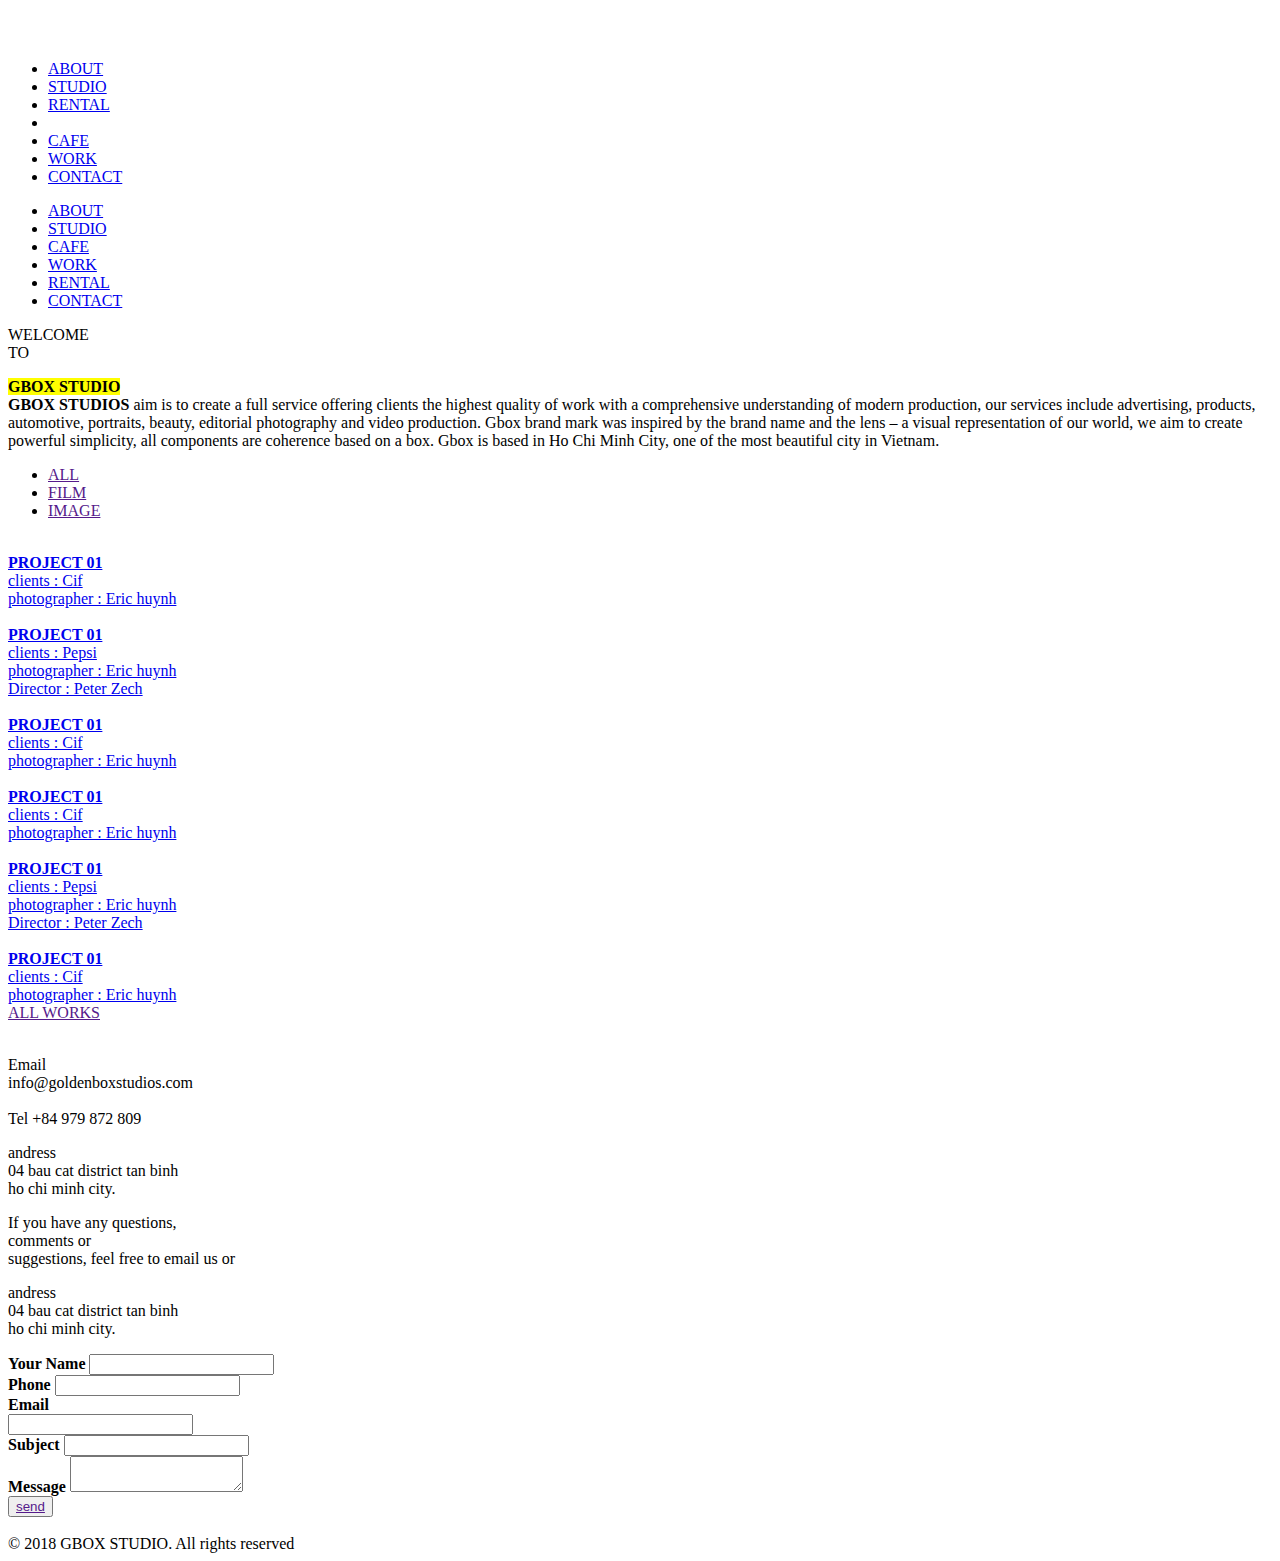
==== index.html @ 7dd14e78 "Add files via upload" ====
<!DOCTYPE html>
<html>

<head>
    <meta charset="UTF-8" />
    <meta name="viewport" content="width=device-width, initial-scale=1.0" />
    <meta http-equiv="X-UA-Compatible" content="IE=edge,chrome=1" />
    <title>GBOX</title>
    <link rel="icon" href="img/icon/logo.ico">
    <meta name="title" content="" />
    <meta name="description" content="" />
    <meta property="og:locale" content="vi" />
    <meta property="og:type" content="article" />
    <meta property="og:title" content="Trang chủ" />
    <meta property="og:description" content="" />
    <meta property="og:url" content="" />
    <meta property="og:site_name" content="" />
    <meta property="og:image" content="" />

    <link rel="stylesheet" href="dest/style.min.css">
    <link rel="stylesheet" href="dest/fonts.css">
    <link rel="stylesheet" href="dest/stylelibs.min.css">
</head>

<body class="home">
    <div class="loading-screen">
        <div class="loading">
            <span></span>
            <span></span>
            <span></span>
            <span></span>
        </div>
    </div>
    <header class="header">
        <div class="header_homepage">
            <div class="logo">
                <div class="container">
                    <div class="logo-img"><a href=""><img src="./img/icon/logo.svg" alt=""></a></div>
                    <div class="facebook-img"><a href=""><img src="./img/icon/facebook.svg" alt=""></a></div>
                </div>
            </div>
            <div class="container header_menu">
                <div class="text">
                    <ul>
                        <li class="left"><a href="about.html">ABOUT</a></li>
                        <li><a href="studio.html">STUDIO</a></li>
                        <li><a href="studio_rental.html">RENTAL</a></li>
                        <li class='logo-scroll'><a href=""><img src="./img/icon/logo.svg" alt=""></a></a></li>
                        <li><a href="cafeGbox.html">CAFE</a></li>
                        <li><a href="allwork.html">WORK</a></li>
                        <li class="right"><a href="contact.html">CONTACT</a></li>
                    </ul>
                </div>
            </div>
            <div class="navigation">
                <div class="hambeger">
                    <span></span>
                    <span></span>
                    <span></span>
                    <div class="list_menu">
                        <ul>
                            <li><a href="about.html">ABOUT</a></li>
                            <li><a href="studio.html">STUDIO</a></li>
                            <li><a href="cafeGbox.html">CAFE</a></li>
                            <li><a href="allwork.html">WORK</a></li>
                            <li><a href="studio_rental.html">RENTAL</a></li>
                            <li><a href="contact.html">CONTACT</a></li>
                        </ul>
                    </div>
                </div>
            </div>
        </div>
    </header>
    <main class="homepage">
        <div class="container">
            <div class="section1 wow fadeInUp">
                <div class="welcome">
                    <p class="wow fadeInUp">WELCOME <br> TO</p>
                    <strong class="wow f adeInUp" data-wow-delay="0.4s"><mark>GBOX STUDIO</mark></strong>
                    <div class="text wow fadeInUp" data-wow-delay="0.8s">
                        <span>
                            <b>GBOX STUDIOS</b> aim is to create a full service offering clients the highest quality of
                            work
                            with a comprehensive
                            understanding of modern production, our services include advertising, products, automotive,
                            portraits, beauty, editorial
                            photography and video production. Gbox brand mark was inspired by the brand name and the
                            lens – a visual representation
                            of our world, we aim to create powerful simplicity, all components are coherence based on a
                            box. Gbox is based in Ho Chi
                            Minh City, one of the most beautiful city in Vietnam.
                        </span>
                    </div>
                </div>
            </div>
            <div class="section2">
                <div class="all_groupcard">
                    <div class="list_all wow fadeIn" data-wow-offset="150">
                        <ul>
                            <li><a href="" class="active">ALL</a></li>
                            <li><a href="">FILM</a></li>
                            <li><a href="">IMAGE</a></li>
                        </ul>
                    </div>
                    <div class="group_card">
                        <div class="row">
                            <div class="col-12 col-sm-6 col-md-4 wow fadeInUp" data-wow-offset="150">
                                <a href="projects_details.html" class="box">
                                    <div class="box_img"><img src="img/homepage/box1.jpg" alt=""></div>
                                    <div class="box_text">
                                        <b>PROJECT 01</b><br>
                                        <span>clients : Cif<br>
                                            photographer : Eric huynh
                                        </span>
                                    </div>
                                </a>
                            </div>
                            <div class="col-12 col-sm-6 col-md-4 wow fadeInUp" data-wow-offset="150">
                                <a href="projects_details.html" class="box">
                                    <div class="box_img"><img src="img/homepage/box2.jpg" alt=""></div>
                                    <div class="box_text">
                                        <b>PROJECT 01</b><br>
                                        <span>
                                            clients : Pepsi<br>
                                            photographer : Eric huynh<br>
                                            Director : Peter Zech
                                        </span>
                                    </div>
                                </a>
                            </div>
                            <div class="col-12 col-sm-6 col-md-4 wow fadeInUp" data-wow-offset="150">
                                <a href="projects_details.html" class="box">
                                    <div class="box_img"><img src="img/homepage/box3.jpg" alt=""></div>
                                    <div class="box_text">
                                        <b>PROJECT 01</b><br>
                                        <span>clients : Cif<br>
                                            photographer : Eric huynh
                                        </span>
                                    </div>
                                </a>
                            </div>
                            <div class="col-12 col-sm-6 col-md-4 wow fadeInUp" data-wow-delay="0.4s">
                                <a href="projects_details.html" class="box">
                                    <div class="box_img"><img src="img/homepage/box4.jpg" alt=""></div>
                                    <div class="box_text">
                                        <b>PROJECT 01</b><br>
                                        <span>clients : Cif<br>
                                            photographer : Eric huynh
                                        </span>
                                    </div>
                                </a>
                            </div>
                            <div class="col-12 col-sm-6 col-md-4 wow fadeInUp" data-wow-delay="0.4s">
                                <a href="projects_details.html" class="box">
                                    <div class="box_img"><img src="img/homepage/box5.jpg" alt=""></div>
                                    <div class="box_text">
                                        <b>PROJECT 01</b><br>
                                        <span>
                                            clients : Pepsi<br>
                                            photographer : Eric huynh<br>
                                            Director : Peter Zech
                                        </span>
                                    </div>
                                </a>
                            </div>
                            <div class="col-12 col-sm-6 col-md-4 wow fadeInUp" data-wow-delay="0.4s">
                                <a href="projects_details.html" class="box">
                                    <div class="box_img"><img src="img/homepage/box6.jpg" alt=""></div>
                                    <div class="box_text">
                                        <b>PROJECT 01</b><br>
                                        <span>clients : Cif<br>
                                            photographer : Eric huynh
                                        </span>
                                    </div>
                                </a>
                            </div>

                        </div>
                    </div>
                </div>
            </div>
            <div class="section3 wow fadeInUp">
                <a href="">
                    <span>ALL WORKS</span>
                    <div class="icon_arrow">
                        <img src="img/icon/arow down.svg" alt="">
                    </div>
                </a>
            </div>
        </div>
        </div>
    </main>
    <footer>
        <div class="background_white">
            <div class="container">
                <div class="row">
                    <div class="col-12 col-sm-6 col-md-3">
                        <p>
                            Email<br>
                            info@goldenboxstudios.com<br><br>
                            Tel +84 979 872 809
                        </p>
                    </div>
                    <div class="col-12 col-sm-6 col-md-3 ">
                        <p></p>
                    </div>
                    <div class="col-12 col-sm-6 col-md-3 mobile_add">
                        <p>andress<br>
                            04 bau cat district tan binh<br>
                            ho chi minh city.</p>
                    </div>
                    <div class="col-12 col-sm-6 col-md-3 text_contact mobile_delete">
                        <p>If you have any questions,<br> comments or<br>
                            suggestions, feel free to email us or</p>
                    </div>

                </div>
            </div>
        </div>
        <div class="background_footer">
            <div class="container">
                <div class="row">

                    <div class="col-12 col-sm-4 col-md-3 mobile_delete">
                        <p>andress<br>
                            04 bau cat district tan binh<br>
                            ho chi minh city.</p>
                    </div>
                    <div class="col-12 col-sm-4 col-md-3 tablet mobile_delete">
                        <p></p>
                    </div>
                    <div class="col-12 col-sm-4 col-md-3 mobile_delete">
                        <div class="col-12">
                            <strong>Your Name</strong>
                            <input type="text">
                        </div>
                        <div class="col-12">
                            <strong>Phone</strong>
                            <input type="text">
                        </div>
                        <div class="col-12">
                            <strong>Email</strong><br>
                            <input type="text">
                        </div>

                    </div>
                    <div class="col-12 col-sm-4 col-md-3 mobile_delete">
                        <div class="col-12">
                            <strong>Subject</strong>
                            <input type="text">
                        </div>
                        <div class="col-12 ">
                            <strong class="message">Message</strong>
                            <textarea cols="19" rows="2"></textarea>
                        </div>
                        <div class="col-12 ">
                        </div>
                        <div class="col-12 ">
                        </div>
                        <div class="col-12 ">
                            <div class="btn"><button><span><a href="">send</a></span></button></div>
                        </div>
                    </div>
                </div>
                <div class="backtotop">
                    <div class="backtotop_img">
                        <img src="img/icon/up-arrow.svg" alt="">
                    </div>
                    <div class="backtotop_text">
                        <span>© 2018 GBOX STUDIO. All rights reserved</span>
                    </div>
                </div>
            </div>
        </div>

    </footer>
    <script type="text/javascript" src="dest/jsmain.min.js"></script>
    <script type="text/javascript" src="js/main.js"></script>
</body>

</html>
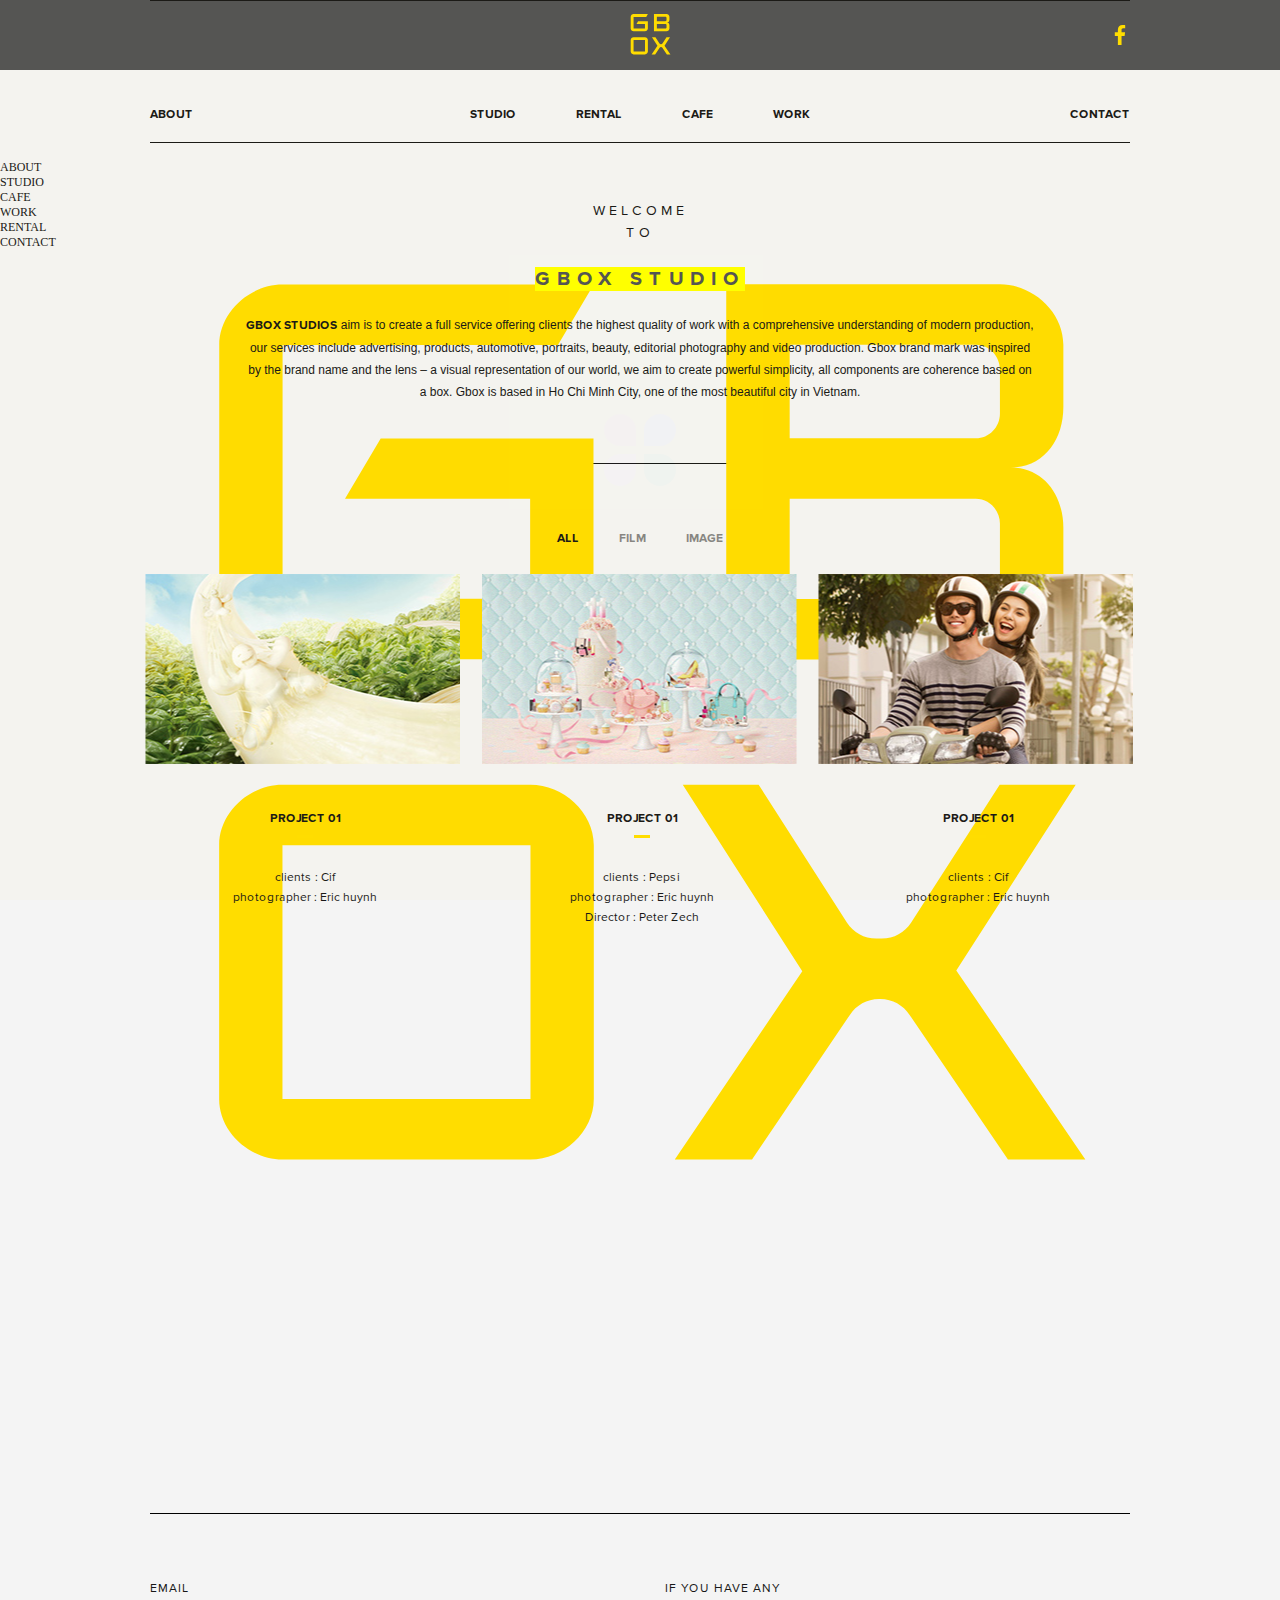
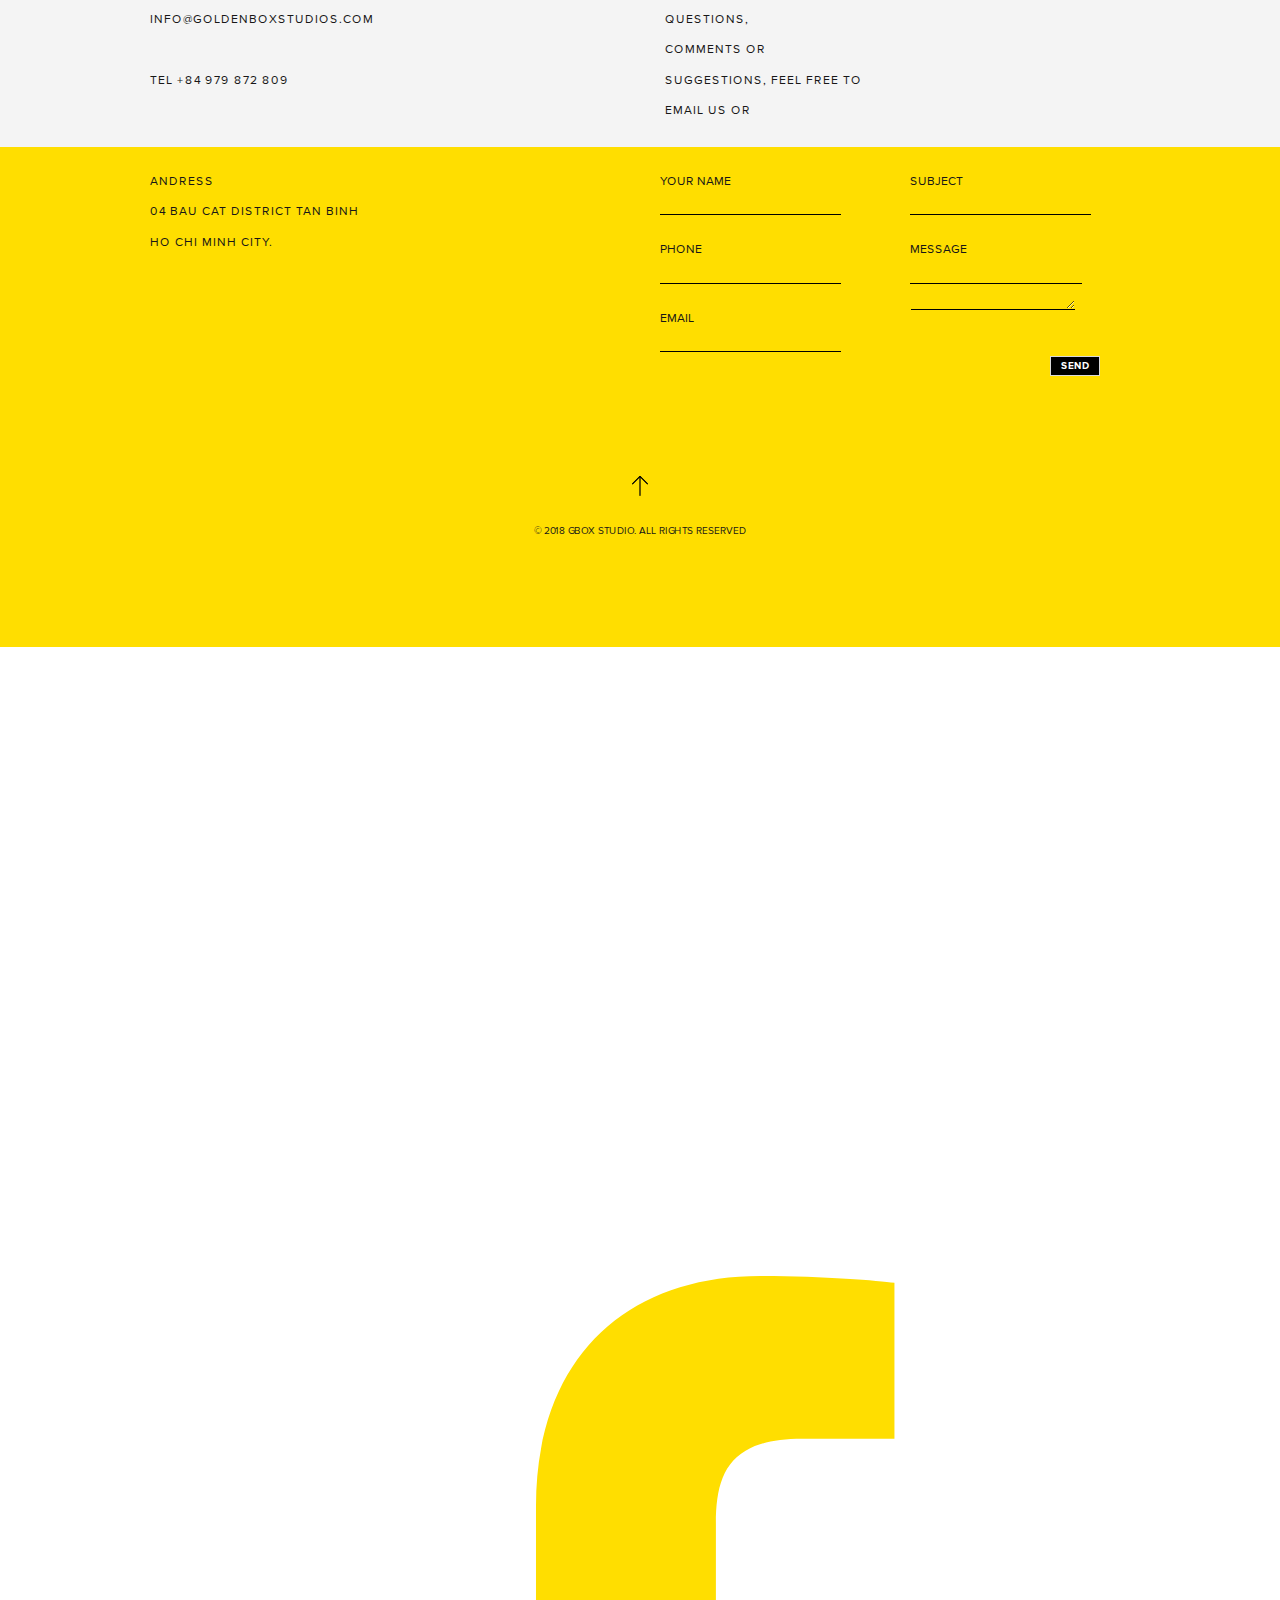
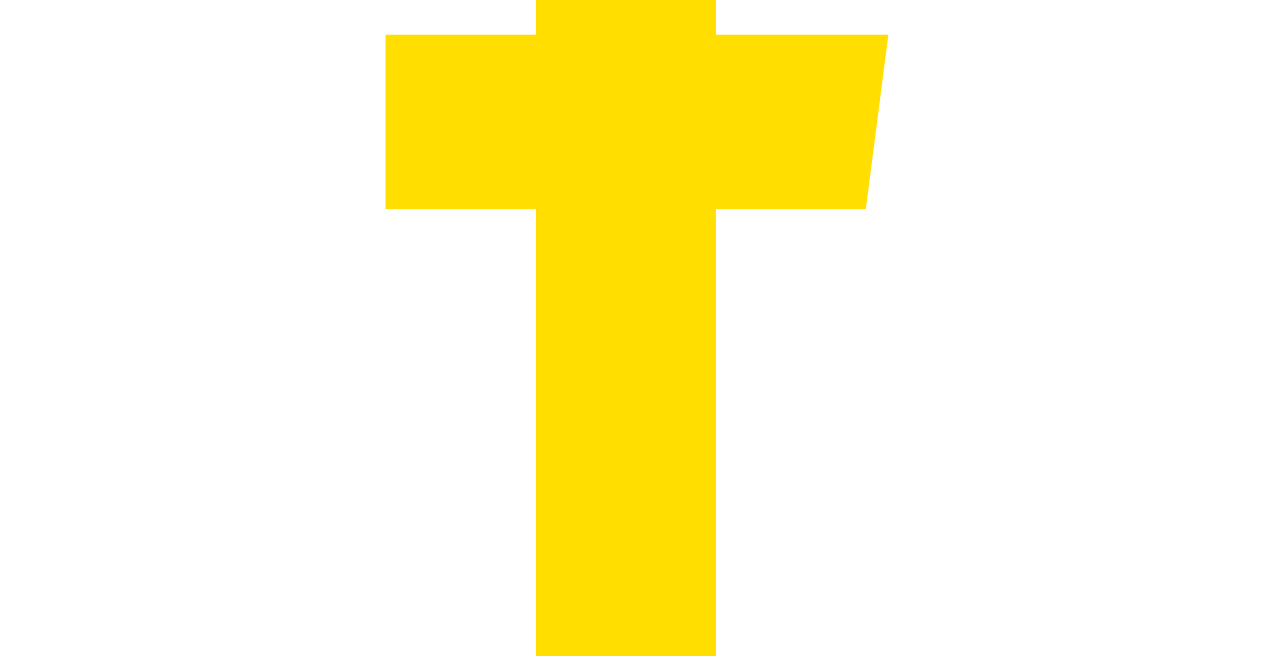
==== commit 8676609a: "Add files via upload" ====
--- a/index.html
+++ b/index.html
@@ -52,21 +52,27 @@
                     </ul>
                 </div>
             </div>
-            <div class="navigation">
-                <div class="hambeger">
-                    <span></span>
-                    <span></span>
-                    <span></span>
-                    <div class="list_menu">
-                        <ul>
-                            <li><a href="about.html">ABOUT</a></li>
-                            <li><a href="studio.html">STUDIO</a></li>
-                            <li><a href="cafeGbox.html">CAFE</a></li>
-                            <li><a href="allwork.html">WORK</a></li>
-                            <li><a href="studio_rental.html">RENTAL</a></li>
-                            <li><a href="contact.html">CONTACT</a></li>
-                        </ul>
-                    </div>
+        </div>
+        <div class="navigation">
+            <div class="hambeger">
+                <span></span>
+                <span></span>
+                <span></span>
+                <div class="list_menu">
+                    <ul>
+                        <li><a href="about.html">ABOUT</a></li>
+                        <li><a href="studio.html">STUDIO</a></li>
+                        <li><a href="cafeGbox.html">CAFE</a></li>
+                        <li><a href="allwork.html">WORK</a></li>
+                        <li><a href="studio_rental.html">RENTAL</a></li>
+                        <li><a href="contact.html">CONTACT</a></li>
+                    </ul>
+                </div>
+            </div>
+            <div class="logo">
+                <div class="container">
+                    <div class="logo-img"><a href=""><img src="./img/icon/logo.svg" alt=""></a></div>
+                    <div class="facebook-img"><a href=""><img src="./img/icon/facebook.svg" alt=""></a></div>
                 </div>
             </div>
         </div>
--- a/dest/style.min.css
+++ b/dest/style.min.css
@@ -0,0 +1,62 @@
+html,body,div,span,applet,object,iframe,h1,h2,h3,h4,h5,h6,p,blockquote,pre,a,abbr,acronym,address,big,cite,code,del,dfn,em,img,ins,kbd,q,s,samp,small,strike,strong,sub,sup,tt,var,b,u,i,center,dl,dt,dd,ol,ul,li,fieldset,form,label,legend,table,caption,tbody,tfoot,thead,tr,th,td,article,aside,canvas,details,embed,figure,figcaption,footer,header,hgroup,menu,nav,output,ruby,section,summary,time,mark,audio,video{margin:0;padding:0;border:0;font-size:100%;font:inherit;vertical-align:baseline}article,aside,details,figcaption,figure,footer,header,hgroup,menu,nav,section{display:block}body{line-height:1}ol,ul{list-style:none}blockquote,q{quotes:none}blockquote:before,blockquote:after,q:before,q:after{content:'';content:none}table{border-collapse:collapse;border-spacing:0}*{-webkit-font-smoothing:antialiased;-moz-osx-font-smoothing:grayscale;font-smoothing:antialiased;text-rendering:optimizeLegibility;box-sizing:border-box;appearance:none;-moz-appearance:none;-webkit-appearance:none}html,body{width:100%;max-width:1920px;-webkit-font-smoothing:antialiased;margin:auto;font-size:12px;font-family:fmain;line-height:normal;color:#171717;text-transform:none;background:#fff;position:relative}html::-webkit-scrollbar,body::-webkit-scrollbar{width:4px}html::-webkit-scrollbar-track,body::-webkit-scrollbar-track{background:#000}html::-webkit-scrollbar-thumb,body::-webkit-scrollbar-thumb{background:#2b2b2b}html main,body main{width:100%;margin:auto;overflow:hidden}a{color:#171717;text-decoration:none;display:block}img{display:block;margin:auto;max-width:100%}strong{font-family:bb}.-lv1{font-size:100px;font-family:b;line-height:100px;color:#fff;text-transform:none;font-weight:normal;margin:0}.-lv1 a{font-size:100px;font-family:g;line-height:100px;color:#fff;text-transform:none}.all_groupcard{margin-top:60px}.all_groupcard .list_all ul{display:flex;justify-content:center}.all_groupcard .list_all ul li{padding:0 20px;cursor:pointer}.all_groupcard .list_all ul li:hover a{opacity:1;transition:.2s;-webkit-transition:.2s;-o-transition:.2s}.all_groupcard .list_all ul li a{font-size:12px;font-family:fb;line-height:30.48px;color:#171717;text-transform:uppercase;opacity:0.5;transition:.2s;-webkit-transition:.2s;-o-transition:.2s}@media screen and (min-width: 320px) and (max-width: 767px){.all_groupcard .list_all ul li a{font-size:14px}}.all_groupcard .list_all ul li a.active{opacity:1}.all_groupcard .group_card{margin-top:20px}.all_groupcard .group_card .box{--pd:40px;width:320px;margin-bottom:60px;text-align:center;overflow:hidden}.all_groupcard .group_card .box:hover .box_img img{transform:translate(-50%, -50%) scale(1.05);transition:.5s;-webkit-transition:.5s;-o-transition:.5s}.all_groupcard .group_card .box .box_img{position:relative;width:315px;height:190px;overflow:hidden}.all_groupcard .group_card .box .box_img img{width:100%;height:100%;top:50%;left:50%;transform:translate(-50%, -50%);-webkit-transform:translate(-50%, -50%);-o-transform:translate(-50%, -50%);position:absolute;object-fit:cover;transition:.5s;-webkit-transition:.5s;-o-transition:.5s}.all_groupcard .group_card .box .box_text{margin-top:var(--pd)}.all_groupcard .group_card .box .box_text b{font-size:12px;font-family:fb;line-height:30.48px;color:#171717;text-transform:uppercase}@media screen and (min-width: 320px) and (max-width: 767px){.all_groupcard .group_card .box .box_text b{font-size:14px;font-family:fb;line-height:30.48px;color:#171717;text-transform:uppercase}}.all_groupcard .group_card .box .box_text b::after{content:'';background-color:#ffde00;width:16px;height:3px;display:block;margin:0 auto}.all_groupcard .group_card .box .box_text span{font-size:12px;font-family:fr;line-height:20px;color:#171717;text-transform:none}@media screen and (min-width: 320px) and (max-width: 767px){.all_groupcard .group_card .box .box_text span{font-size:14px;font-family:fr;line-height:20px;color:#171717;text-transform:none}}@media (max-width: 1199px){.all_groupcard .group_card .box{width:100%}.all_groupcard .group_card .box .box_img{width:100%}.all_groupcard .group_card .col-md-4{padding:0 10px}}.loading-screen{width:100%;height:100vh;background-color:#ffde00;position:fixed;display:flex;align-items:center;justify-content:center;z-index:2000}.loading{width:80px;display:flex;flex-wrap:wrap;animation:rotate 3s linear infinite}@keyframes rotate{to{transform:rotate(360deg)}}.loading span{width:32px;height:32px;background-color:red;margin:4px;animation:scale 1.5s linear infinite}@keyframes scale{50%{transform:scale(1.2)}}.loading span:nth-child(1){border-radius:50% 50% 0 50%;background-color:#e77f67;transform-origin:bottom right}.loading span:nth-child(2){border-radius:50% 50% 50% 0;background-color:#778beb;transform-origin:bottom left;animation-delay:.5s}.loading span:nth-child(3){border-radius:50% 0 50% 50%;background-color:#f8a5c2;transform-origin:top right;animation-delay:1.5s}.loading span:nth-child(4){border-radius:0 50% 50% 50%;background-color:#17c400;transform-origin:top left;animation-delay:1s}/*!
+ * Bootstrap Grid v4.0.0 (https://getbootstrap.com)
+ * Copyright 2011-2018 The Bootstrap Authors
+ * Copyright 2011-2018 Twitter, Inc.
+ * Licensed under MIT (https://github.com/twbs/bootstrap/blob/master/LICENSE)
+ */@-ms-viewport{width:device-width}html{box-sizing:border-box;-ms-overflow-style:scrollbar}*,*::before,*::after{box-sizing:inherit}.container{width:100%;padding-right:15px;padding-left:15px;margin-right:auto;margin-left:auto}@media screen and (min-width: 320px) and (max-width: 767px){.container{padding-right:10px;padding-left:10px}}@media (min-width: 576px){.container{max-width:540px}}@media (min-width: 768px){.container{max-width:720px}}@media (min-width: 992px){.container{max-width:960px}}@media (min-width: 1200px){.container{max-width:1010px}}.container-fluid{width:100%;padding-right:15px;padding-left:15px;margin-right:auto;margin-left:auto}.row{display:-webkit-box;display:-ms-flexbox;display:flex;-ms-flex-wrap:wrap;flex-wrap:wrap;margin-right:-15px;margin-left:-15px}.no-gutters{margin-right:0;margin-left:0}.no-gutters>.col,.no-gutters>[class*="col-"]{padding-right:0;padding-left:0}.col-1,.col-2,.col-3,.col-4,.col-5,.col-6,.col-7,.col-8,.col-9,.col-10,.col-11,.col-12,.col,.col-auto,.col-sm-1,.col-sm-2,.col-sm-3,.col-sm-4,.col-sm-5,.col-sm-6,.col-sm-7,.col-sm-8,.col-sm-9,.col-sm-10,.col-sm-11,.col-sm-12,.col-sm,.col-sm-auto,.col-md-1,.col-md-2,.col-md-3,.col-md-4,.col-md-5,.col-md-6,.col-md-7,.col-md-8,.col-md-9,.col-md-10,.col-md-11,.col-md-12,.col-md,.col-md-auto,.col-lg-1,.col-lg-2,.col-lg-3,.col-lg-4,.col-lg-5,.col-lg-6,.col-lg-7,.col-lg-8,.col-lg-9,.col-lg-10,.col-lg-11,.col-lg-12,.col-lg,.col-lg-auto,.col-xl-1,.col-xl-2,.col-xl-3,.col-xl-4,.col-xl-5,.col-xl-6,.col-xl-7,.col-xl-8,.col-xl-9,.col-xl-10,.col-xl-11,.col-xl-12,.col-xl,.col-xl-auto{position:relative;width:100%;min-height:1px;padding-right:10px;padding-left:10px}.col{-ms-flex-preferred-size:0;flex-basis:0;-webkit-box-flex:1;-ms-flex-positive:1;flex-grow:1;max-width:100%}.col-auto{-webkit-box-flex:0;-ms-flex:0 0 auto;flex:0 0 auto;width:auto;max-width:none}.col-1{-webkit-box-flex:0;-ms-flex:0 0 8.333333%;flex:0 0 8.333333%;max-width:8.333333%}.col-2{-webkit-box-flex:0;-ms-flex:0 0 16.666667%;flex:0 0 16.666667%;max-width:16.666667%}.col-3{-webkit-box-flex:0;-ms-flex:0 0 25%;flex:0 0 25%;max-width:25%}.col-4{-webkit-box-flex:0;-ms-flex:0 0 33.333333%;flex:0 0 33.333333%;max-width:33.333333%}.col-5{-webkit-box-flex:0;-ms-flex:0 0 41.666667%;flex:0 0 41.666667%;max-width:41.666667%}.col-6{-webkit-box-flex:0;-ms-flex:0 0 50%;flex:0 0 50%;max-width:50%}.col-7{-webkit-box-flex:0;-ms-flex:0 0 58.333333%;flex:0 0 58.333333%;max-width:58.333333%}.col-8{-webkit-box-flex:0;-ms-flex:0 0 66.666667%;flex:0 0 66.666667%;max-width:66.666667%}.col-9{-webkit-box-flex:0;-ms-flex:0 0 75%;flex:0 0 75%;max-width:75%}.col-10{-webkit-box-flex:0;-ms-flex:0 0 83.333333%;flex:0 0 83.333333%;max-width:83.333333%}.col-11{-webkit-box-flex:0;-ms-flex:0 0 91.666667%;flex:0 0 91.666667%;max-width:91.666667%}.col-12{-webkit-box-flex:0;-ms-flex:0 0 100%;flex:0 0 100%;max-width:100%}.order-first{-webkit-box-ordinal-group:0;-ms-flex-order:-1;order:-1}.order-last{-webkit-box-ordinal-group:14;-ms-flex-order:13;order:13}.order-0{-webkit-box-ordinal-group:1;-ms-flex-order:0;order:0}.order-1{-webkit-box-ordinal-group:2;-ms-flex-order:1;order:1}.order-2{-webkit-box-ordinal-group:3;-ms-flex-order:2;order:2}.order-3{-webkit-box-ordinal-group:4;-ms-flex-order:3;order:3}.order-4{-webkit-box-ordinal-group:5;-ms-flex-order:4;order:4}.order-5{-webkit-box-ordinal-group:6;-ms-flex-order:5;order:5}.order-6{-webkit-box-ordinal-group:7;-ms-flex-order:6;order:6}.order-7{-webkit-box-ordinal-group:8;-ms-flex-order:7;order:7}.order-8{-webkit-box-ordinal-group:9;-ms-flex-order:8;order:8}.order-9{-webkit-box-ordinal-group:10;-ms-flex-order:9;order:9}.order-10{-webkit-box-ordinal-group:11;-ms-flex-order:10;order:10}.order-11{-webkit-box-ordinal-group:12;-ms-flex-order:11;order:11}.order-12{-webkit-box-ordinal-group:13;-ms-flex-order:12;order:12}.offset-1{margin-left:8.333333%}.offset-2{margin-left:16.666667%}.offset-3{margin-left:25%}.offset-4{margin-left:33.333333%}.offset-5{margin-left:41.666667%}.offset-6{margin-left:50%}.offset-7{margin-left:58.333333%}.offset-8{margin-left:66.666667%}.offset-9{margin-left:75%}.offset-10{margin-left:83.333333%}.offset-11{margin-left:91.666667%}@media (min-width: 576px){.col-sm{-ms-flex-preferred-size:0;flex-basis:0;-webkit-box-flex:1;-ms-flex-positive:1;flex-grow:1;max-width:100%}.col-sm-auto{-webkit-box-flex:0;-ms-flex:0 0 auto;flex:0 0 auto;width:auto;max-width:none}.col-sm-1{-webkit-box-flex:0;-ms-flex:0 0 8.333333%;flex:0 0 8.333333%;max-width:8.333333%}.col-sm-2{-webkit-box-flex:0;-ms-flex:0 0 16.666667%;flex:0 0 16.666667%;max-width:16.666667%}.col-sm-3{-webkit-box-flex:0;-ms-flex:0 0 25%;flex:0 0 25%;max-width:25%}.col-sm-4{-webkit-box-flex:0;-ms-flex:0 0 33.333333%;flex:0 0 33.333333%;max-width:33.333333%}.col-sm-5{-webkit-box-flex:0;-ms-flex:0 0 41.666667%;flex:0 0 41.666667%;max-width:41.666667%}.col-sm-6{-webkit-box-flex:0;-ms-flex:0 0 50%;flex:0 0 50%;max-width:50%}.col-sm-7{-webkit-box-flex:0;-ms-flex:0 0 58.333333%;flex:0 0 58.333333%;max-width:58.333333%}.col-sm-8{-webkit-box-flex:0;-ms-flex:0 0 66.666667%;flex:0 0 66.666667%;max-width:66.666667%}.col-sm-9{-webkit-box-flex:0;-ms-flex:0 0 75%;flex:0 0 75%;max-width:75%}.col-sm-10{-webkit-box-flex:0;-ms-flex:0 0 83.333333%;flex:0 0 83.333333%;max-width:83.333333%}.col-sm-11{-webkit-box-flex:0;-ms-flex:0 0 91.666667%;flex:0 0 91.666667%;max-width:91.666667%}.col-sm-12{-webkit-box-flex:0;-ms-flex:0 0 100%;flex:0 0 100%;max-width:100%}.order-sm-first{-webkit-box-ordinal-group:0;-ms-flex-order:-1;order:-1}.order-sm-last{-webkit-box-ordinal-group:14;-ms-flex-order:13;order:13}.order-sm-0{-webkit-box-ordinal-group:1;-ms-flex-order:0;order:0}.order-sm-1{-webkit-box-ordinal-group:2;-ms-flex-order:1;order:1}.order-sm-2{-webkit-box-ordinal-group:3;-ms-flex-order:2;order:2}.order-sm-3{-webkit-box-ordinal-group:4;-ms-flex-order:3;order:3}.order-sm-4{-webkit-box-ordinal-group:5;-ms-flex-order:4;order:4}.order-sm-5{-webkit-box-ordinal-group:6;-ms-flex-order:5;order:5}.order-sm-6{-webkit-box-ordinal-group:7;-ms-flex-order:6;order:6}.order-sm-7{-webkit-box-ordinal-group:8;-ms-flex-order:7;order:7}.order-sm-8{-webkit-box-ordinal-group:9;-ms-flex-order:8;order:8}.order-sm-9{-webkit-box-ordinal-group:10;-ms-flex-order:9;order:9}.order-sm-10{-webkit-box-ordinal-group:11;-ms-flex-order:10;order:10}.order-sm-11{-webkit-box-ordinal-group:12;-ms-flex-order:11;order:11}.order-sm-12{-webkit-box-ordinal-group:13;-ms-flex-order:12;order:12}.offset-sm-0{margin-left:0}.offset-sm-1{margin-left:8.333333%}.offset-sm-2{margin-left:16.666667%}.offset-sm-3{margin-left:25%}.offset-sm-4{margin-left:33.333333%}.offset-sm-5{margin-left:41.666667%}.offset-sm-6{margin-left:50%}.offset-sm-7{margin-left:58.333333%}.offset-sm-8{margin-left:66.666667%}.offset-sm-9{margin-left:75%}.offset-sm-10{margin-left:83.333333%}.offset-sm-11{margin-left:91.666667%}}@media (min-width: 768px){.col-md{-ms-flex-preferred-size:0;flex-basis:0;-webkit-box-flex:1;-ms-flex-positive:1;flex-grow:1;max-width:100%}.col-md-auto{-webkit-box-flex:0;-ms-flex:0 0 auto;flex:0 0 auto;width:auto;max-width:none}.col-md-1{-webkit-box-flex:0;-ms-flex:0 0 8.333333%;flex:0 0 8.333333%;max-width:8.333333%}.col-md-2{-webkit-box-flex:0;-ms-flex:0 0 16.666667%;flex:0 0 16.666667%;max-width:16.666667%}.col-md-3{-webkit-box-flex:0;-ms-flex:0 0 25%;flex:0 0 25%;max-width:25%}.col-md-4{-webkit-box-flex:0;-ms-flex:0 0 33.333333%;flex:0 0 33.333333%;max-width:33.333333%}.col-md-5{-webkit-box-flex:0;-ms-flex:0 0 41.666667%;flex:0 0 41.666667%;max-width:41.666667%}.col-md-6{-webkit-box-flex:0;-ms-flex:0 0 50%;flex:0 0 50%;max-width:50%}.col-md-7{-webkit-box-flex:0;-ms-flex:0 0 58.333333%;flex:0 0 58.333333%;max-width:58.333333%}.col-md-8{-webkit-box-flex:0;-ms-flex:0 0 66.666667%;flex:0 0 66.666667%;max-width:66.666667%}.col-md-9{-webkit-box-flex:0;-ms-flex:0 0 75%;flex:0 0 75%;max-width:75%}.col-md-10{-webkit-box-flex:0;-ms-flex:0 0 83.333333%;flex:0 0 83.333333%;max-width:83.333333%}.col-md-11{-webkit-box-flex:0;-ms-flex:0 0 91.666667%;flex:0 0 91.666667%;max-width:91.666667%}.col-md-12{-webkit-box-flex:0;-ms-flex:0 0 100%;flex:0 0 100%;max-width:100%}.order-md-first{-webkit-box-ordinal-group:0;-ms-flex-order:-1;order:-1}.order-md-last{-webkit-box-ordinal-group:14;-ms-flex-order:13;order:13}.order-md-0{-webkit-box-ordinal-group:1;-ms-flex-order:0;order:0}.order-md-1{-webkit-box-ordinal-group:2;-ms-flex-order:1;order:1}.order-md-2{-webkit-box-ordinal-group:3;-ms-flex-order:2;order:2}.order-md-3{-webkit-box-ordinal-group:4;-ms-flex-order:3;order:3}.order-md-4{-webkit-box-ordinal-group:5;-ms-flex-order:4;order:4}.order-md-5{-webkit-box-ordinal-group:6;-ms-flex-order:5;order:5}.order-md-6{-webkit-box-ordinal-group:7;-ms-flex-order:6;order:6}.order-md-7{-webkit-box-ordinal-group:8;-ms-flex-order:7;order:7}.order-md-8{-webkit-box-ordinal-group:9;-ms-flex-order:8;order:8}.order-md-9{-webkit-box-ordinal-group:10;-ms-flex-order:9;order:9}.order-md-10{-webkit-box-ordinal-group:11;-ms-flex-order:10;order:10}.order-md-11{-webkit-box-ordinal-group:12;-ms-flex-order:11;order:11}.order-md-12{-webkit-box-ordinal-group:13;-ms-flex-order:12;order:12}.offset-md-0{margin-left:0}.offset-md-1{margin-left:8.333333%}.offset-md-2{margin-left:16.666667%}.offset-md-3{margin-left:25%}.offset-md-4{margin-left:33.333333%}.offset-md-5{margin-left:41.666667%}.offset-md-6{margin-left:50%}.offset-md-7{margin-left:58.333333%}.offset-md-8{margin-left:66.666667%}.offset-md-9{margin-left:75%}.offset-md-10{margin-left:83.333333%}.offset-md-11{margin-left:91.666667%}}@media (min-width: 992px){.col-lg{-ms-flex-preferred-size:0;flex-basis:0;-webkit-box-flex:1;-ms-flex-positive:1;flex-grow:1;max-width:100%}.col-lg-auto{-webkit-box-flex:0;-ms-flex:0 0 auto;flex:0 0 auto;width:auto;max-width:none}.col-lg-1{-webkit-box-flex:0;-ms-flex:0 0 8.333333%;flex:0 0 8.333333%;max-width:8.333333%}.col-lg-2{-webkit-box-flex:0;-ms-flex:0 0 16.666667%;flex:0 0 16.666667%;max-width:16.666667%}.col-lg-3{-webkit-box-flex:0;-ms-flex:0 0 25%;flex:0 0 25%;max-width:25%}.col-lg-4{-webkit-box-flex:0;-ms-flex:0 0 33.333333%;flex:0 0 33.333333%;max-width:33.333333%}.col-lg-5{-webkit-box-flex:0;-ms-flex:0 0 41.666667%;flex:0 0 41.666667%;max-width:41.666667%}.col-lg-6{-webkit-box-flex:0;-ms-flex:0 0 50%;flex:0 0 50%;max-width:50%}.col-lg-7{-webkit-box-flex:0;-ms-flex:0 0 58.333333%;flex:0 0 58.333333%;max-width:58.333333%}.col-lg-8{-webkit-box-flex:0;-ms-flex:0 0 66.666667%;flex:0 0 66.666667%;max-width:66.666667%}.col-lg-9{-webkit-box-flex:0;-ms-flex:0 0 75%;flex:0 0 75%;max-width:75%}.col-lg-10{-webkit-box-flex:0;-ms-flex:0 0 83.333333%;flex:0 0 83.333333%;max-width:83.333333%}.col-lg-11{-webkit-box-flex:0;-ms-flex:0 0 91.666667%;flex:0 0 91.666667%;max-width:91.666667%}.col-lg-12{-webkit-box-flex:0;-ms-flex:0 0 100%;flex:0 0 100%;max-width:100%}.order-lg-first{-webkit-box-ordinal-group:0;-ms-flex-order:-1;order:-1}.order-lg-last{-webkit-box-ordinal-group:14;-ms-flex-order:13;order:13}.order-lg-0{-webkit-box-ordinal-group:1;-ms-flex-order:0;order:0}.order-lg-1{-webkit-box-ordinal-group:2;-ms-flex-order:1;order:1}.order-lg-2{-webkit-box-ordinal-group:3;-ms-flex-order:2;order:2}.order-lg-3{-webkit-box-ordinal-group:4;-ms-flex-order:3;order:3}.order-lg-4{-webkit-box-ordinal-group:5;-ms-flex-order:4;order:4}.order-lg-5{-webkit-box-ordinal-group:6;-ms-flex-order:5;order:5}.order-lg-6{-webkit-box-ordinal-group:7;-ms-flex-order:6;order:6}.order-lg-7{-webkit-box-ordinal-group:8;-ms-flex-order:7;order:7}.order-lg-8{-webkit-box-ordinal-group:9;-ms-flex-order:8;order:8}.order-lg-9{-webkit-box-ordinal-group:10;-ms-flex-order:9;order:9}.order-lg-10{-webkit-box-ordinal-group:11;-ms-flex-order:10;order:10}.order-lg-11{-webkit-box-ordinal-group:12;-ms-flex-order:11;order:11}.order-lg-12{-webkit-box-ordinal-group:13;-ms-flex-order:12;order:12}.offset-lg-0{margin-left:0}.offset-lg-1{margin-left:8.333333%}.offset-lg-2{margin-left:16.666667%}.offset-lg-3{margin-left:25%}.offset-lg-4{margin-left:33.333333%}.offset-lg-5{margin-left:41.666667%}.offset-lg-6{margin-left:50%}.offset-lg-7{margin-left:58.333333%}.offset-lg-8{margin-left:66.666667%}.offset-lg-9{margin-left:75%}.offset-lg-10{margin-left:83.333333%}.offset-lg-11{margin-left:91.666667%}}@media (min-width: 1200px){.col-xl{-ms-flex-preferred-size:0;flex-basis:0;-webkit-box-flex:1;-ms-flex-positive:1;flex-grow:1;max-width:100%}.col-xl-auto{-webkit-box-flex:0;-ms-flex:0 0 auto;flex:0 0 auto;width:auto;max-width:none}.col-xl-1{-webkit-box-flex:0;-ms-flex:0 0 8.333333%;flex:0 0 8.333333%;max-width:8.333333%}.col-xl-2{-webkit-box-flex:0;-ms-flex:0 0 16.666667%;flex:0 0 16.666667%;max-width:16.666667%}.col-xl-3{-webkit-box-flex:0;-ms-flex:0 0 25%;flex:0 0 25%;max-width:25%}.col-xl-4{-webkit-box-flex:0;-ms-flex:0 0 33.333333%;flex:0 0 33.333333%;max-width:33.333333%}.col-xl-5{-webkit-box-flex:0;-ms-flex:0 0 41.666667%;flex:0 0 41.666667%;max-width:41.666667%}.col-xl-6{-webkit-box-flex:0;-ms-flex:0 0 50%;flex:0 0 50%;max-width:50%}.col-xl-7{-webkit-box-flex:0;-ms-flex:0 0 58.333333%;flex:0 0 58.333333%;max-width:58.333333%}.col-xl-8{-webkit-box-flex:0;-ms-flex:0 0 66.666667%;flex:0 0 66.666667%;max-width:66.666667%}.col-xl-9{-webkit-box-flex:0;-ms-flex:0 0 75%;flex:0 0 75%;max-width:75%}.col-xl-10{-webkit-box-flex:0;-ms-flex:0 0 83.333333%;flex:0 0 83.333333%;max-width:83.333333%}.col-xl-11{-webkit-box-flex:0;-ms-flex:0 0 91.666667%;flex:0 0 91.666667%;max-width:91.666667%}.col-xl-12{-webkit-box-flex:0;-ms-flex:0 0 100%;flex:0 0 100%;max-width:100%}.order-xl-first{-webkit-box-ordinal-group:0;-ms-flex-order:-1;order:-1}.order-xl-last{-webkit-box-ordinal-group:14;-ms-flex-order:13;order:13}.order-xl-0{-webkit-box-ordinal-group:1;-ms-flex-order:0;order:0}.order-xl-1{-webkit-box-ordinal-group:2;-ms-flex-order:1;order:1}.order-xl-2{-webkit-box-ordinal-group:3;-ms-flex-order:2;order:2}.order-xl-3{-webkit-box-ordinal-group:4;-ms-flex-order:3;order:3}.order-xl-4{-webkit-box-ordinal-group:5;-ms-flex-order:4;order:4}.order-xl-5{-webkit-box-ordinal-group:6;-ms-flex-order:5;order:5}.order-xl-6{-webkit-box-ordinal-group:7;-ms-flex-order:6;order:6}.order-xl-7{-webkit-box-ordinal-group:8;-ms-flex-order:7;order:7}.order-xl-8{-webkit-box-ordinal-group:9;-ms-flex-order:8;order:8}.order-xl-9{-webkit-box-ordinal-group:10;-ms-flex-order:9;order:9}.order-xl-10{-webkit-box-ordinal-group:11;-ms-flex-order:10;order:10}.order-xl-11{-webkit-box-ordinal-group:12;-ms-flex-order:11;order:11}.order-xl-12{-webkit-box-ordinal-group:13;-ms-flex-order:12;order:12}.offset-xl-0{margin-left:0}.offset-xl-1{margin-left:8.333333%}.offset-xl-2{margin-left:16.666667%}.offset-xl-3{margin-left:25%}.offset-xl-4{margin-left:33.333333%}.offset-xl-5{margin-left:41.666667%}.offset-xl-6{margin-left:50%}.offset-xl-7{margin-left:58.333333%}.offset-xl-8{margin-left:66.666667%}.offset-xl-9{margin-left:75%}.offset-xl-10{margin-left:83.333333%}.offset-xl-11{margin-left:91.666667%}}.d-none{display:none !important}.d-inline{display:inline !important}.d-inline-block{display:inline-block !important}.d-block{display:block !important}.d-table{display:table !important}.d-table-row{display:table-row !important}.d-table-cell{display:table-cell !important}.d-flex{display:-webkit-box !important;display:-ms-flexbox !important;display:flex !important}.d-inline-flex{display:-webkit-inline-box !important;display:-ms-inline-flexbox !important;display:inline-flex !important}@media (min-width: 576px){.d-sm-none{display:none !important}.d-sm-inline{display:inline !important}.d-sm-inline-block{display:inline-block !important}.d-sm-block{display:block !important}.d-sm-table{display:table !important}.d-sm-table-row{display:table-row !important}.d-sm-table-cell{display:table-cell !important}.d-sm-flex{display:-webkit-box !important;display:-ms-flexbox !important;display:flex !important}.d-sm-inline-flex{display:-webkit-inline-box !important;display:-ms-inline-flexbox !important;display:inline-flex !important}}@media (min-width: 768px){.d-md-none{display:none !important}.d-md-inline{display:inline !important}.d-md-inline-block{display:inline-block !important}.d-md-block{display:block !important}.d-md-table{display:table !important}.d-md-table-row{display:table-row !important}.d-md-table-cell{display:table-cell !important}.d-md-flex{display:-webkit-box !important;display:-ms-flexbox !important;display:flex !important}.d-md-inline-flex{display:-webkit-inline-box !important;display:-ms-inline-flexbox !important;display:inline-flex !important}}@media (min-width: 992px){.d-lg-none{display:none !important}.d-lg-inline{display:inline !important}.d-lg-inline-block{display:inline-block !important}.d-lg-block{display:block !important}.d-lg-table{display:table !important}.d-lg-table-row{display:table-row !important}.d-lg-table-cell{display:table-cell !important}.d-lg-flex{display:-webkit-box !important;display:-ms-flexbox !important;display:flex !important}.d-lg-inline-flex{display:-webkit-inline-box !important;display:-ms-inline-flexbox !important;display:inline-flex !important}}@media (min-width: 1200px){.d-xl-none{display:none !important}.d-xl-inline{display:inline !important}.d-xl-inline-block{display:inline-block !important}.d-xl-block{display:block !important}.d-xl-table{display:table !important}.d-xl-table-row{display:table-row !important}.d-xl-table-cell{display:table-cell !important}.d-xl-flex{display:-webkit-box !important;display:-ms-flexbox !important;display:flex !important}.d-xl-inline-flex{display:-webkit-inline-box !important;display:-ms-inline-flexbox !important;display:inline-flex !important}}@media print{.d-print-none{display:none !important}.d-print-inline{display:inline !important}.d-print-inline-block{display:inline-block !important}.d-print-block{display:block !important}.d-print-table{display:table !important}.d-print-table-row{display:table-row !important}.d-print-table-cell{display:table-cell !important}.d-print-flex{display:-webkit-box !important;display:-ms-flexbox !important;display:flex !important}.d-print-inline-flex{display:-webkit-inline-box !important;display:-ms-inline-flexbox !important;display:inline-flex !important}}.flex-row{-webkit-box-orient:horizontal !important;-webkit-box-direction:normal !important;-ms-flex-direction:row !important;flex-direction:row !important}.flex-column{-webkit-box-orient:vertical !important;-webkit-box-direction:normal !important;-ms-flex-direction:column !important;flex-direction:column !important}.flex-row-reverse{-webkit-box-orient:horizontal !important;-webkit-box-direction:reverse !important;-ms-flex-direction:row-reverse !important;flex-direction:row-reverse !important}.flex-column-reverse{-webkit-box-orient:vertical !important;-webkit-box-direction:reverse !important;-ms-flex-direction:column-reverse !important;flex-direction:column-reverse !important}.flex-wrap{-ms-flex-wrap:wrap !important;flex-wrap:wrap !important}.flex-nowrap{-ms-flex-wrap:nowrap !important;flex-wrap:nowrap !important}.flex-wrap-reverse{-ms-flex-wrap:wrap-reverse !important;flex-wrap:wrap-reverse !important}.justify-content-start{-webkit-box-pack:start !important;-ms-flex-pack:start !important;justify-content:flex-start !important}.justify-content-end{-webkit-box-pack:end !important;-ms-flex-pack:end !important;justify-content:flex-end !important}.justify-content-center{-webkit-box-pack:center !important;-ms-flex-pack:center !important;justify-content:center !important}.justify-content-between{-webkit-box-pack:justify !important;-ms-flex-pack:justify !important;justify-content:space-between !important}.justify-content-around{-ms-flex-pack:distribute !important;justify-content:space-around !important}.align-items-start{-webkit-box-align:start !important;-ms-flex-align:start !important;align-items:flex-start !important}.align-items-end{-webkit-box-align:end !important;-ms-flex-align:end !important;align-items:flex-end !important}.align-items-center{-webkit-box-align:center !important;-ms-flex-align:center !important;align-items:center !important}.align-items-baseline{-webkit-box-align:baseline !important;-ms-flex-align:baseline !important;align-items:baseline !important}.align-items-stretch{-webkit-box-align:stretch !important;-ms-flex-align:stretch !important;align-items:stretch !important}.align-content-start{-ms-flex-line-pack:start !important;align-content:flex-start !important}.align-content-end{-ms-flex-line-pack:end !important;align-content:flex-end !important}.align-content-center{-ms-flex-line-pack:center !important;align-content:center !important}.align-content-between{-ms-flex-line-pack:justify !important;align-content:space-between !important}.align-content-around{-ms-flex-line-pack:distribute !important;align-content:space-around !important}.align-content-stretch{-ms-flex-line-pack:stretch !important;align-content:stretch !important}.align-self-auto{-ms-flex-item-align:auto !important;align-self:auto !important}.align-self-start{-ms-flex-item-align:start !important;align-self:flex-start !important}.align-self-end{-ms-flex-item-align:end !important;align-self:flex-end !important}.align-self-center{-ms-flex-item-align:center !important;align-self:center !important}.align-self-baseline{-ms-flex-item-align:baseline !important;align-self:baseline !important}.align-self-stretch{-ms-flex-item-align:stretch !important;align-self:stretch !important}@media (min-width: 576px){.flex-sm-row{-webkit-box-orient:horizontal !important;-webkit-box-direction:normal !important;-ms-flex-direction:row !important;flex-direction:row !important}.flex-sm-column{-webkit-box-orient:vertical !important;-webkit-box-direction:normal !important;-ms-flex-direction:column !important;flex-direction:column !important}.flex-sm-row-reverse{-webkit-box-orient:horizontal !important;-webkit-box-direction:reverse !important;-ms-flex-direction:row-reverse !important;flex-direction:row-reverse !important}.flex-sm-column-reverse{-webkit-box-orient:vertical !important;-webkit-box-direction:reverse !important;-ms-flex-direction:column-reverse !important;flex-direction:column-reverse !important}.flex-sm-wrap{-ms-flex-wrap:wrap !important;flex-wrap:wrap !important}.flex-sm-nowrap{-ms-flex-wrap:nowrap !important;flex-wrap:nowrap !important}.flex-sm-wrap-reverse{-ms-flex-wrap:wrap-reverse !important;flex-wrap:wrap-reverse !important}.justify-content-sm-start{-webkit-box-pack:start !important;-ms-flex-pack:start !important;justify-content:flex-start !important}.justify-content-sm-end{-webkit-box-pack:end !important;-ms-flex-pack:end !important;justify-content:flex-end !important}.justify-content-sm-center{-webkit-box-pack:center !important;-ms-flex-pack:center !important;justify-content:center !important}.justify-content-sm-between{-webkit-box-pack:justify !important;-ms-flex-pack:justify !important;justify-content:space-between !important}.justify-content-sm-around{-ms-flex-pack:distribute !important;justify-content:space-around !important}.align-items-sm-start{-webkit-box-align:start !important;-ms-flex-align:start !important;align-items:flex-start !important}.align-items-sm-end{-webkit-box-align:end !important;-ms-flex-align:end !important;align-items:flex-end !important}.align-items-sm-center{-webkit-box-align:center !important;-ms-flex-align:center !important;align-items:center !important}.align-items-sm-baseline{-webkit-box-align:baseline !important;-ms-flex-align:baseline !important;align-items:baseline !important}.align-items-sm-stretch{-webkit-box-align:stretch !important;-ms-flex-align:stretch !important;align-items:stretch !important}.align-content-sm-start{-ms-flex-line-pack:start !important;align-content:flex-start !important}.align-content-sm-end{-ms-flex-line-pack:end !important;align-content:flex-end !important}.align-content-sm-center{-ms-flex-line-pack:center !important;align-content:center !important}.align-content-sm-between{-ms-flex-line-pack:justify !important;align-content:space-between !important}.align-content-sm-around{-ms-flex-line-pack:distribute !important;align-content:space-around !important}.align-content-sm-stretch{-ms-flex-line-pack:stretch !important;align-content:stretch !important}.align-self-sm-auto{-ms-flex-item-align:auto !important;align-self:auto !important}.align-self-sm-start{-ms-flex-item-align:start !important;align-self:flex-start !important}.align-self-sm-end{-ms-flex-item-align:end !important;align-self:flex-end !important}.align-self-sm-center{-ms-flex-item-align:center !important;align-self:center !important}.align-self-sm-baseline{-ms-flex-item-align:baseline !important;align-self:baseline !important}.align-self-sm-stretch{-ms-flex-item-align:stretch !important;align-self:stretch !important}}@media (min-width: 768px){.flex-md-row{-webkit-box-orient:horizontal !important;-webkit-box-direction:normal !important;-ms-flex-direction:row !important;flex-direction:row !important}.flex-md-column{-webkit-box-orient:vertical !important;-webkit-box-direction:normal !important;-ms-flex-direction:column !important;flex-direction:column !important}.flex-md-row-reverse{-webkit-box-orient:horizontal !important;-webkit-box-direction:reverse !important;-ms-flex-direction:row-reverse !important;flex-direction:row-reverse !important}.flex-md-column-reverse{-webkit-box-orient:vertical !important;-webkit-box-direction:reverse !important;-ms-flex-direction:column-reverse !important;flex-direction:column-reverse !important}.flex-md-wrap{-ms-flex-wrap:wrap !important;flex-wrap:wrap !important}.flex-md-nowrap{-ms-flex-wrap:nowrap !important;flex-wrap:nowrap !important}.flex-md-wrap-reverse{-ms-flex-wrap:wrap-reverse !important;flex-wrap:wrap-reverse !important}.justify-content-md-start{-webkit-box-pack:start !important;-ms-flex-pack:start !important;justify-content:flex-start !important}.justify-content-md-end{-webkit-box-pack:end !important;-ms-flex-pack:end !important;justify-content:flex-end !important}.justify-content-md-center{-webkit-box-pack:center !important;-ms-flex-pack:center !important;justify-content:center !important}.justify-content-md-between{-webkit-box-pack:justify !important;-ms-flex-pack:justify !important;justify-content:space-between !important}.justify-content-md-around{-ms-flex-pack:distribute !important;justify-content:space-around !important}.align-items-md-start{-webkit-box-align:start !important;-ms-flex-align:start !important;align-items:flex-start !important}.align-items-md-end{-webkit-box-align:end !important;-ms-flex-align:end !important;align-items:flex-end !important}.align-items-md-center{-webkit-box-align:center !important;-ms-flex-align:center !important;align-items:center !important}.align-items-md-baseline{-webkit-box-align:baseline !important;-ms-flex-align:baseline !important;align-items:baseline !important}.align-items-md-stretch{-webkit-box-align:stretch !important;-ms-flex-align:stretch !important;align-items:stretch !important}.align-content-md-start{-ms-flex-line-pack:start !important;align-content:flex-start !important}.align-content-md-end{-ms-flex-line-pack:end !important;align-content:flex-end !important}.align-content-md-center{-ms-flex-line-pack:center !important;align-content:center !important}.align-content-md-between{-ms-flex-line-pack:justify !important;align-content:space-between !important}.align-content-md-around{-ms-flex-line-pack:distribute !important;align-content:space-around !important}.align-content-md-stretch{-ms-flex-line-pack:stretch !important;align-content:stretch !important}.align-self-md-auto{-ms-flex-item-align:auto !important;align-self:auto !important}.align-self-md-start{-ms-flex-item-align:start !important;align-self:flex-start !important}.align-self-md-end{-ms-flex-item-align:end !important;align-self:flex-end !important}.align-self-md-center{-ms-flex-item-align:center !important;align-self:center !important}.align-self-md-baseline{-ms-flex-item-align:baseline !important;align-self:baseline !important}.align-self-md-stretch{-ms-flex-item-align:stretch !important;align-self:stretch !important}}@media (min-width: 992px){.flex-lg-row{-webkit-box-orient:horizontal !important;-webkit-box-direction:normal !important;-ms-flex-direction:row !important;flex-direction:row !important}.flex-lg-column{-webkit-box-orient:vertical !important;-webkit-box-direction:normal !important;-ms-flex-direction:column !important;flex-direction:column !important}.flex-lg-row-reverse{-webkit-box-orient:horizontal !important;-webkit-box-direction:reverse !important;-ms-flex-direction:row-reverse !important;flex-direction:row-reverse !important}.flex-lg-column-reverse{-webkit-box-orient:vertical !important;-webkit-box-direction:reverse !important;-ms-flex-direction:column-reverse !important;flex-direction:column-reverse !important}.flex-lg-wrap{-ms-flex-wrap:wrap !important;flex-wrap:wrap !important}.flex-lg-nowrap{-ms-flex-wrap:nowrap !important;flex-wrap:nowrap !important}.flex-lg-wrap-reverse{-ms-flex-wrap:wrap-reverse !important;flex-wrap:wrap-reverse !important}.justify-content-lg-start{-webkit-box-pack:start !important;-ms-flex-pack:start !important;justify-content:flex-start !important}.justify-content-lg-end{-webkit-box-pack:end !important;-ms-flex-pack:end !important;justify-content:flex-end !important}.justify-content-lg-center{-webkit-box-pack:center !important;-ms-flex-pack:center !important;justify-content:center !important}.justify-content-lg-between{-webkit-box-pack:justify !important;-ms-flex-pack:justify !important;justify-content:space-between !important}.justify-content-lg-around{-ms-flex-pack:distribute !important;justify-content:space-around !important}.align-items-lg-start{-webkit-box-align:start !important;-ms-flex-align:start !important;align-items:flex-start !important}.align-items-lg-end{-webkit-box-align:end !important;-ms-flex-align:end !important;align-items:flex-end !important}.align-items-lg-center{-webkit-box-align:center !important;-ms-flex-align:center !important;align-items:center !important}.align-items-lg-baseline{-webkit-box-align:baseline !important;-ms-flex-align:baseline !important;align-items:baseline !important}.align-items-lg-stretch{-webkit-box-align:stretch !important;-ms-flex-align:stretch !important;align-items:stretch !important}.align-content-lg-start{-ms-flex-line-pack:start !important;align-content:flex-start !important}.align-content-lg-end{-ms-flex-line-pack:end !important;align-content:flex-end !important}.align-content-lg-center{-ms-flex-line-pack:center !important;align-content:center !important}.align-content-lg-between{-ms-flex-line-pack:justify !important;align-content:space-between !important}.align-content-lg-around{-ms-flex-line-pack:distribute !important;align-content:space-around !important}.align-content-lg-stretch{-ms-flex-line-pack:stretch !important;align-content:stretch !important}.align-self-lg-auto{-ms-flex-item-align:auto !important;align-self:auto !important}.align-self-lg-start{-ms-flex-item-align:start !important;align-self:flex-start !important}.align-self-lg-end{-ms-flex-item-align:end !important;align-self:flex-end !important}.align-self-lg-center{-ms-flex-item-align:center !important;align-self:center !important}.align-self-lg-baseline{-ms-flex-item-align:baseline !important;align-self:baseline !important}.align-self-lg-stretch{-ms-flex-item-align:stretch !important;align-self:stretch !important}}@media (min-width: 1200px){.flex-xl-row{-webkit-box-orient:horizontal !important;-webkit-box-direction:normal !important;-ms-flex-direction:row !important;flex-direction:row !important}.flex-xl-column{-webkit-box-orient:vertical !important;-webkit-box-direction:normal !important;-ms-flex-direction:column !important;flex-direction:column !important}.flex-xl-row-reverse{-webkit-box-orient:horizontal !important;-webkit-box-direction:reverse !important;-ms-flex-direction:row-reverse !important;flex-direction:row-reverse !important}.flex-xl-column-reverse{-webkit-box-orient:vertical !important;-webkit-box-direction:reverse !important;-ms-flex-direction:column-reverse !important;flex-direction:column-reverse !important}.flex-xl-wrap{-ms-flex-wrap:wrap !important;flex-wrap:wrap !important}.flex-xl-nowrap{-ms-flex-wrap:nowrap !important;flex-wrap:nowrap !important}.flex-xl-wrap-reverse{-ms-flex-wrap:wrap-reverse !important;flex-wrap:wrap-reverse !important}.justify-content-xl-start{-webkit-box-pack:start !important;-ms-flex-pack:start !important;justify-content:flex-start !important}.justify-content-xl-end{-webkit-box-pack:end !important;-ms-flex-pack:end !important;justify-content:flex-end !important}.justify-content-xl-center{-webkit-box-pack:center !important;-ms-flex-pack:center !important;justify-content:center !important}.justify-content-xl-between{-webkit-box-pack:justify !important;-ms-flex-pack:justify !important;justify-content:space-between !important}.justify-content-xl-around{-ms-flex-pack:distribute !important;justify-content:space-around !important}.align-items-xl-start{-webkit-box-align:start !important;-ms-flex-align:start !important;align-items:flex-start !important}.align-items-xl-end{-webkit-box-align:end !important;-ms-flex-align:end !important;align-items:flex-end !important}.align-items-xl-center{-webkit-box-align:center !important;-ms-flex-align:center !important;align-items:center !important}.align-items-xl-baseline{-webkit-box-align:baseline !important;-ms-flex-align:baseline !important;align-items:baseline !important}.align-items-xl-stretch{-webkit-box-align:stretch !important;-ms-flex-align:stretch !important;align-items:stretch !important}.align-content-xl-start{-ms-flex-line-pack:start !important;align-content:flex-start !important}.align-content-xl-end{-ms-flex-line-pack:end !important;align-content:flex-end !important}.align-content-xl-center{-ms-flex-line-pack:center !important;align-content:center !important}.align-content-xl-between{-ms-flex-line-pack:justify !important;align-content:space-between !important}.align-content-xl-around{-ms-flex-line-pack:distribute !important;align-content:space-around !important}.align-content-xl-stretch{-ms-flex-line-pack:stretch !important;align-content:stretch !important}.align-self-xl-auto{-ms-flex-item-align:auto !important;align-self:auto !important}.align-self-xl-start{-ms-flex-item-align:start !important;align-self:flex-start !important}.align-self-xl-end{-ms-flex-item-align:end !important;align-self:flex-end !important}.align-self-xl-center{-ms-flex-item-align:center !important;align-self:center !important}.align-self-xl-baseline{-ms-flex-item-align:baseline !important;align-self:baseline !important}.align-self-xl-stretch{-ms-flex-item-align:stretch !important;align-self:stretch !important}}.pswp__button{width:44px;height:44px;position:relative;background:none;cursor:pointer;overflow:visible;-webkit-appearance:none;display:block;border:0;padding:0;margin:0;float:right;opacity:0.75;-webkit-transition:opacity 0.2s;transition:opacity 0.2s;-webkit-box-shadow:none;box-shadow:none}.pswp__button:focus,.pswp__button:hover{opacity:1}.pswp__button:active{outline:none;opacity:0.9}.pswp__button::-moz-focus-inner{padding:0;border:0}.pswp__ui--over-close .pswp__button--close{opacity:1}.pswp__button,.pswp__button--arrow--left:before,.pswp__button--arrow--right:before{background:url(../img/default-skin.png) 0 0 no-repeat;background-size:264px 88px;width:44px;height:44px}@media (-webkit-min-device-pixel-ratio: 1.1), (-webkit-min-device-pixel-ratio: 1.09375), (min-resolution: 105dpi), (min-resolution: 1.1dppx){.pswp--svg .pswp__button,.pswp--svg .pswp__button--arrow--left:before,.pswp--svg .pswp__button--arrow--right:before{background-image:url(../img/default-skin.svg)}.pswp--svg .pswp__button--arrow--left,.pswp--svg .pswp__button--arrow--right{background:none}}.pswp__button--close{background-position:0 -44px}.pswp__button--share{background-position:-44px -44px}.pswp__button--fs{display:none}.pswp--supports-fs .pswp__button--fs{display:block}.pswp--fs .pswp__button--fs{background-position:-44px 0}.pswp__button--zoom{display:none;background-position:-88px 0}.pswp--zoom-allowed .pswp__button--zoom{display:block}.pswp--zoomed-in .pswp__button--zoom{background-position:-132px 0}.pswp--touch .pswp__button--arrow--left,.pswp--touch .pswp__button--arrow--right{visibility:hidden}.pswp__button--arrow--left,.pswp__button--arrow--right{background:none;top:50%;margin-top:-50px;width:70px;height:100px;position:absolute}.pswp__button--arrow--left{left:0}.pswp__button--arrow--right{right:0}.pswp__button--arrow--left:before,.pswp__button--arrow--right:before{content:'';top:35px;background-color:rgba(0,0,0,0.3);height:30px;width:32px;position:absolute}.pswp__button--arrow--left:before{left:6px;background-position:-138px -44px}.pswp__button--arrow--right:before{right:6px;background-position:-94px -44px}.pswp__counter,.pswp__share-modal{-webkit-user-select:none;-moz-user-select:none;-ms-user-select:none;user-select:none}.pswp__share-modal{display:block;background:rgba(0,0,0,0.5);width:100%;height:100%;top:0;left:0;padding:10px;position:absolute;z-index:1600;opacity:0;-webkit-transition:opacity 0.25s ease-out;transition:opacity 0.25s ease-out;-webkit-backface-visibility:hidden;will-change:opacity}.pswp__share-modal--hidden{display:none}.pswp__share-tooltip{z-index:1620;position:absolute;background:#FFF;top:56px;border-radius:2px;display:block;width:auto;right:44px;-webkit-box-shadow:0 2px 5px rgba(0,0,0,0.25);box-shadow:0 2px 5px rgba(0,0,0,0.25);-webkit-transform:translateY(6px);-ms-transform:translateY(6px);transform:translateY(6px);-webkit-transition:-webkit-transform 0.25s;transition:transform 0.25s;-webkit-backface-visibility:hidden;will-change:transform}.pswp__share-tooltip a{display:block;padding:8px 12px;color:#000;text-decoration:none;font-size:14px;line-height:18px}.pswp__share-tooltip a:hover{text-decoration:none;color:#000}.pswp__share-tooltip a:first-child{border-radius:2px 2px 0 0}.pswp__share-tooltip a:last-child{border-radius:0 0 2px 2px}.pswp__share-modal--fade-in{opacity:1}.pswp__share-modal--fade-in .pswp__share-tooltip{-webkit-transform:translateY(0);-ms-transform:translateY(0);transform:translateY(0)}.pswp--touch .pswp__share-tooltip a{padding:16px 12px}a.pswp__share--facebook:before{content:'';display:block;width:0;height:0;position:absolute;top:-12px;right:15px;border:6px solid transparent;border-bottom-color:#FFF;-webkit-pointer-events:none;-moz-pointer-events:none;pointer-events:none}a.pswp__share--facebook:hover{background:#3E5C9A;color:#FFF}a.pswp__share--facebook:hover:before{border-bottom-color:#3E5C9A}a.pswp__share--twitter:hover{background:#55ACEE;color:#FFF}a.pswp__share--pinterest:hover{background:#CCC;color:#CE272D}a.pswp__share--download:hover{background:#DDD}.pswp__counter{position:absolute;left:0;top:0;height:44px;font-size:13px;line-height:44px;color:#FFF;opacity:0.75;padding:0 10px}.pswp__caption{position:absolute;left:0;bottom:0;width:100%;min-height:44px}.pswp__caption small{font-size:11px;color:#BBB}.pswp__caption__center{text-align:left;max-width:420px;margin:0 auto;font-size:13px;padding:10px;line-height:20px;color:#CCC}.pswp__caption--empty{display:none}.pswp__caption--fake{visibility:hidden}.pswp__preloader{width:44px;height:44px;position:absolute;top:0;left:50%;margin-left:-22px;opacity:0;-webkit-transition:opacity 0.25s ease-out;transition:opacity 0.25s ease-out;will-change:opacity;direction:ltr}.pswp__preloader__icn{width:20px;height:20px;margin:12px}.pswp__preloader--active{opacity:1}.pswp__preloader--active .pswp__preloader__icn{background:url(../img/preloader.gif) 0 0 no-repeat center}.pswp--css_animation .pswp__preloader--active{opacity:1}.pswp--css_animation .pswp__preloader--active .pswp__preloader__icn{-webkit-animation:clockwise 500ms linear infinite;animation:clockwise 500ms linear infinite}.pswp--css_animation .pswp__preloader--active .pswp__preloader__donut{-webkit-animation:donut-rotate 1000ms cubic-bezier(0.4, 0, 0.22, 1) infinite;animation:donut-rotate 1000ms cubic-bezier(0.4, 0, 0.22, 1) infinite}.pswp--css_animation .pswp__preloader__icn{background:none;opacity:0.75;width:14px;height:14px;position:absolute;left:50%;top:50%;transform:translate(-50%, -50%);margin:0}.pswp--css_animation .pswp__preloader__cut{position:relative;width:7px;height:14px;overflow:hidden}.pswp--css_animation .pswp__preloader__donut{-webkit-box-sizing:border-box;box-sizing:border-box;width:14px;height:14px;border:2px solid #FFF;border-radius:50%;border-left-color:transparent;border-bottom-color:transparent;position:absolute;top:0;left:0;background:none;margin:0}@media screen and (max-width: 1024px){.pswp__preloader{position:relative;left:auto;top:auto;margin:0;float:right}}@-webkit-keyframes clockwise{0%{-webkit-transform:rotate(0deg);transform:rotate(0deg)}100%{-webkit-transform:rotate(360deg);transform:rotate(360deg)}}@keyframes clockwise{0%{-webkit-transform:rotate(0deg);transform:rotate(0deg)}100%{-webkit-transform:rotate(360deg);transform:rotate(360deg)}}@-webkit-keyframes donut-rotate{0%{-webkit-transform:rotate(0);transform:rotate(0)}50%{-webkit-transform:rotate(-140deg);transform:rotate(-140deg)}100%{-webkit-transform:rotate(0);transform:rotate(0)}}@keyframes donut-rotate{0%{-webkit-transform:rotate(0);transform:rotate(0)}50%{-webkit-transform:rotate(-140deg);transform:rotate(-140deg)}100%{-webkit-transform:rotate(0);transform:rotate(0)}}.pswp__ui{-webkit-font-smoothing:auto;visibility:visible;opacity:1;z-index:1550}.pswp__top-bar{position:absolute;left:0;top:0;height:44px;width:100%}.pswp__caption,.pswp__top-bar,.pswp--has_mouse .pswp__button--arrow--left,.pswp--has_mouse .pswp__button--arrow--right{-webkit-backface-visibility:hidden;will-change:opacity;-webkit-transition:opacity 333ms cubic-bezier(0.4, 0, 0.22, 1);transition:opacity 333ms cubic-bezier(0.4, 0, 0.22, 1)}.pswp--has_mouse .pswp__button--arrow--left,.pswp--has_mouse .pswp__button--arrow--right{visibility:visible}.pswp__top-bar,.pswp__caption{background-color:rgba(0,0,0,0.5)}.pswp__ui--fit .pswp__top-bar,.pswp__ui--fit .pswp__caption{background-color:rgba(0,0,0,0.3)}.pswp__ui--idle .pswp__top-bar{opacity:0}.pswp__ui--idle .pswp__button--arrow--left,.pswp__ui--idle .pswp__button--arrow--right{opacity:0}.pswp__ui--hidden .pswp__top-bar,.pswp__ui--hidden .pswp__caption,.pswp__ui--hidden .pswp__button--arrow--left,.pswp__ui--hidden .pswp__button--arrow--right{opacity:0.001}.pswp__ui--one-slide .pswp__button--arrow--left,.pswp__ui--one-slide .pswp__button--arrow--right,.pswp__ui--one-slide .pswp__counter{display:none}.pswp__element--disabled{display:none !important}.pswp--minimal--dark .pswp__top-bar{background:none}.flickity-enabled{position:relative}.flickity-enabled:focus{outline:none}.flickity-viewport{overflow:hidden;position:relative;height:100%}@media screen and (min-width: 320px) and (max-width: 767px){.flickity-viewport{min-height:545px !important}}@media (max-width: 1199px){.flickity-viewport{min-height:560px}}@media screen and (max-width: 991px) and (min-height: 500px){.flickity-viewport{min-height:560px}}.flickity-slider{position:absolute;width:100%;height:100%}.flickity-enabled.is-draggable{-webkit-tap-highlight-color:transparent;-webkit-user-select:none;-moz-user-select:none;-ms-user-select:none;user-select:none}.flickity-enabled.is-draggable .flickity-viewport{cursor:move;cursor:-webkit-grab;cursor:grab}.flickity-enabled.is-draggable .flickity-viewport.is-pointer-down{cursor:-webkit-grabbing;cursor:grabbing}.flickity-button{position:absolute;background:rgba(255,255,255,0.75);border:none;color:#333}.flickity-button:hover{background:white;cursor:pointer}.flickity-button:focus{outline:none;box-shadow:0 0 0 5px #19F}.flickity-button:active{opacity:0.6}.flickity-button:disabled{opacity:0.3;cursor:auto;pointer-events:none}.flickity-button-icon{fill:currentColor}.flickity-prev-next-button{top:50%;width:44px;height:44px;border-radius:50%;transform:translateY(-50%)}.flickity-prev-next-button.previous{left:10px}.flickity-prev-next-button.next{right:10px}.flickity-rtl .flickity-prev-next-button.previous{left:auto;right:10px}.flickity-rtl .flickity-prev-next-button.next{right:auto;left:10px}.flickity-prev-next-button .flickity-button-icon{position:absolute;left:20%;top:20%;width:60%;height:60%}.flickity-page-dots{position:absolute;width:100%;bottom:-25px;padding:0;margin:0;list-style:none;text-align:center;line-height:1;right:initial !important;flex-direction:initial !important}.flickity-rtl .flickity-page-dots{direction:rtl}.flickity-page-dots .dot{display:inline-block;width:8px !important;height:8px !important;margin:5px 8px !important;background:#333;border-radius:50%;opacity:0.25;cursor:pointer}.flickity-page-dots .dot.is-selected{opacity:1}/*!
+Animate.css - http://daneden.me/animate
+Licensed under the MIT license
+
+Copyright (c) 2013 Daniel Eden
+
+Permission is hereby granted, free of charge, to any person obtaining a copy of this software and associated documentation files (the "Software"), to deal in the Software without restriction, including without limitation the rights to use, copy, modify, merge, publish, distribute, sublicense, and/or sell copies of the Software, and to permit persons to whom the Software is furnished to do so, subject to the following conditions:
+
+The above copyright notice and this permission notice shall be included in all copies or substantial portions of the Software.
+
+THE SOFTWARE IS PROVIDED "AS IS", WITHOUT WARRANTY OF ANY KIND, EXPRESS OR IMPLIED, INCLUDING BUT NOT LIMITED TO THE WARRANTIES OF MERCHANTABILITY, FITNESS FOR A PARTICULAR PURPOSE AND NONINFRINGEMENT. IN NO EVENT SHALL THE AUTHORS OR COPYRIGHT HOLDERS BE LIABLE FOR ANY CLAIM, DAMAGES OR OTHER LIABILITY, WHETHER IN AN ACTION OF CONTRACT, TORT OR OTHERWISE, ARISING FROM, OUT OF OR IN CONNECTION WITH THE SOFTWARE OR THE USE OR OTHER DEALINGS IN THE SOFTWARE.
+*/.animated{-webkit-animation-duration:1s;animation-duration:1s;-webkit-animation-fill-mode:both;animation-fill-mode:both}.animated.hinge{-webkit-animation-duration:2s;animation-duration:2s}@-webkit-keyframes bounce{0%,
+    20%,
+    50%,
+    80%,
+    100%{-webkit-transform:translateY(0);transform:translateY(0)}40%{-webkit-transform:translateY(-30px);transform:translateY(-30px)}60%{-webkit-transform:translateY(-15px);transform:translateY(-15px)}}@keyframes bounce{0%,
+    20%,
+    50%,
+    80%,
+    100%{-webkit-transform:translateY(0);-ms-transform:translateY(0);transform:translateY(0)}40%{-webkit-transform:translateY(-30px);-ms-transform:translateY(-30px);transform:translateY(-30px)}60%{-webkit-transform:translateY(-15px);-ms-transform:translateY(-15px);transform:translateY(-15px)}}.bounce{-webkit-animation-name:bounce;animation-name:bounce}@-webkit-keyframes flash{0%,
+    50%,
+    100%{opacity:1}25%,
+    75%{opacity:0}}@keyframes flash{0%,
+    50%,
+    100%{opacity:1}25%,
+    75%{opacity:0}}.flash{-webkit-animation-name:flash;animation-name:flash}@-webkit-keyframes pulse{0%{-webkit-transform:scale(1);transform:scale(1)}50%{-webkit-transform:scale(1.1);transform:scale(1.1)}100%{-webkit-transform:scale(1);transform:scale(1)}}@keyframes pulse{0%{-webkit-transform:scale(1);-ms-transform:scale(1);transform:scale(1)}50%{-webkit-transform:scale(1.1);-ms-transform:scale(1.1);transform:scale(1.1)}100%{-webkit-transform:scale(1);-ms-transform:scale(1);transform:scale(1)}}.pulse{-webkit-animation-name:pulse;animation-name:pulse}@-webkit-keyframes shake{0%,
+    100%{-webkit-transform:translateX(0);transform:translateX(0)}10%,
+    30%,
+    50%,
+    70%,
+    90%{-webkit-transform:translateX(-10px);transform:translateX(-10px)}20%,
+    40%,
+    60%,
+    80%{-webkit-transform:translateX(10px);transform:translateX(10px)}}@keyframes shake{0%,
+    100%{-webkit-transform:translateX(0);-ms-transform:translateX(0);transform:translateX(0)}10%,
+    30%,
+    50%,
+    70%,
+    90%{-webkit-transform:translateX(-10px);-ms-transform:translateX(-10px);transform:translateX(-10px)}20%,
+    40%,
+    60%,
+    80%{-webkit-transform:translateX(10px);-ms-transform:translateX(10px);transform:translateX(10px)}}.shake{-webkit-animation-name:shake;animation-name:shake}@-webkit-keyframes swing{20%{-webkit-transform:rotate(15deg);transform:rotate(15deg)}40%{-webkit-transform:rotate(-10deg);transform:rotate(-10deg)}60%{-webkit-transform:rotate(5deg);transform:rotate(5deg)}80%{-webkit-transform:rotate(-5deg);transform:rotate(-5deg)}100%{-webkit-transform:rotate(0deg);transform:rotate(0deg)}}@keyframes swing{20%{-webkit-transform:rotate(15deg);-ms-transform:rotate(15deg);transform:rotate(15deg)}40%{-webkit-transform:rotate(-10deg);-ms-transform:rotate(-10deg);transform:rotate(-10deg)}60%{-webkit-transform:rotate(5deg);-ms-transform:rotate(5deg);transform:rotate(5deg)}80%{-webkit-transform:rotate(-5deg);-ms-transform:rotate(-5deg);transform:rotate(-5deg)}100%{-webkit-transform:rotate(0deg);-ms-transform:rotate(0deg);transform:rotate(0deg)}}.swing{-webkit-transform-origin:top center;-ms-transform-origin:top center;transform-origin:top center;-webkit-animation-name:swing;animation-name:swing}@-webkit-keyframes tada{0%{-webkit-transform:scale(1);transform:scale(1)}10%,
+    20%{-webkit-transform:scale(0.9) rotate(-3deg);transform:scale(0.9) rotate(-3deg)}30%,
+    50%,
+    70%,
+    90%{-webkit-transform:scale(1.1) rotate(3deg);transform:scale(1.1) rotate(3deg)}40%,
+    60%,
+    80%{-webkit-transform:scale(1.1) rotate(-3deg);transform:scale(1.1) rotate(-3deg)}100%{-webkit-transform:scale(1) rotate(0);transform:scale(1) rotate(0)}}@keyframes tada{0%{-webkit-transform:scale(1);-ms-transform:scale(1);transform:scale(1)}10%,
+    20%{-webkit-transform:scale(0.9) rotate(-3deg);-ms-transform:scale(0.9) rotate(-3deg);transform:scale(0.9) rotate(-3deg)}30%,
+    50%,
+    70%,
+    90%{-webkit-transform:scale(1.1) rotate(3deg);-ms-transform:scale(1.1) rotate(3deg);transform:scale(1.1) rotate(3deg)}40%,
+    60%,
+    80%{-webkit-transform:scale(1.1) rotate(-3deg);-ms-transform:scale(1.1) rotate(-3deg);transform:scale(1.1) rotate(-3deg)}100%{-webkit-transform:scale(1) rotate(0);-ms-transform:scale(1) rotate(0);transform:scale(1) rotate(0)}}.tada{-webkit-animation-name:tada;animation-name:tada}@-webkit-keyframes wobble{0%{-webkit-transform:translateX(0%);transform:translateX(0%)}15%{-webkit-transform:translateX(-25%) rotate(-5deg);transform:translateX(-25%) rotate(-5deg)}30%{-webkit-transform:translateX(20%) rotate(3deg);transform:translateX(20%) rotate(3deg)}45%{-webkit-transform:translateX(-15%) rotate(-3deg);transform:translateX(-15%) rotate(-3deg)}60%{-webkit-transform:translateX(10%) rotate(2deg);transform:translateX(10%) rotate(2deg)}75%{-webkit-transform:translateX(-5%) rotate(-1deg);transform:translateX(-5%) rotate(-1deg)}100%{-webkit-transform:translateX(0%);transform:translateX(0%)}}@keyframes wobble{0%{-webkit-transform:translateX(0%);-ms-transform:translateX(0%);transform:translateX(0%)}15%{-webkit-transform:translateX(-25%) rotate(-5deg);-ms-transform:translateX(-25%) rotate(-5deg);transform:translateX(-25%) rotate(-5deg)}30%{-webkit-transform:translateX(20%) rotate(3deg);-ms-transform:translateX(20%) rotate(3deg);transform:translateX(20%) rotate(3deg)}45%{-webkit-transform:translateX(-15%) rotate(-3deg);-ms-transform:translateX(-15%) rotate(-3deg);transform:translateX(-15%) rotate(-3deg)}60%{-webkit-transform:translateX(10%) rotate(2deg);-ms-transform:translateX(10%) rotate(2deg);transform:translateX(10%) rotate(2deg)}75%{-webkit-transform:translateX(-5%) rotate(-1deg);-ms-transform:translateX(-5%) rotate(-1deg);transform:translateX(-5%) rotate(-1deg)}100%{-webkit-transform:translateX(0%);-ms-transform:translateX(0%);transform:translateX(0%)}}.wobble{-webkit-animation-name:wobble;animation-name:wobble}@-webkit-keyframes bounceIn{0%{opacity:0;-webkit-transform:scale(0.3);transform:scale(0.3)}50%{opacity:1;-webkit-transform:scale(1.05);transform:scale(1.05)}70%{-webkit-transform:scale(0.9);transform:scale(0.9)}100%{-webkit-transform:scale(1);transform:scale(1)}}@keyframes bounceIn{0%{opacity:0;-webkit-transform:scale(0.3);-ms-transform:scale(0.3);transform:scale(0.3)}50%{opacity:1;-webkit-transform:scale(1.05);-ms-transform:scale(1.05);transform:scale(1.05)}70%{-webkit-transform:scale(0.9);-ms-transform:scale(0.9);transform:scale(0.9)}100%{-webkit-transform:scale(1);-ms-transform:scale(1);transform:scale(1)}}.bounceIn{-webkit-animation-name:bounceIn;animation-name:bounceIn}@-webkit-keyframes bounceInDown{0%{opacity:0;-webkit-transform:translateY(-2000px);transform:translateY(-2000px)}60%{opacity:1;-webkit-transform:translateY(30px);transform:translateY(30px)}80%{-webkit-transform:translateY(-10px);transform:translateY(-10px)}100%{-webkit-transform:translateY(0);transform:translateY(0)}}@keyframes bounceInDown{0%{opacity:0;-webkit-transform:translateY(-2000px);-ms-transform:translateY(-2000px);transform:translateY(-2000px)}60%{opacity:1;-webkit-transform:translateY(30px);-ms-transform:translateY(30px);transform:translateY(30px)}80%{-webkit-transform:translateY(-10px);-ms-transform:translateY(-10px);transform:translateY(-10px)}100%{-webkit-transform:translateY(0);-ms-transform:translateY(0);transform:translateY(0)}}.bounceInDown{-webkit-animation-name:bounceInDown;animation-name:bounceInDown}@-webkit-keyframes bounceInLeft{0%{opacity:0;-webkit-transform:translateX(-2000px);transform:translateX(-2000px)}60%{opacity:1;-webkit-transform:translateX(30px);transform:translateX(30px)}80%{-webkit-transform:translateX(-10px);transform:translateX(-10px)}100%{-webkit-transform:translateX(0);transform:translateX(0)}}@keyframes bounceInLeft{0%{opacity:0;-webkit-transform:translateX(-2000px);-ms-transform:translateX(-2000px);transform:translateX(-2000px)}60%{opacity:1;-webkit-transform:translateX(30px);-ms-transform:translateX(30px);transform:translateX(30px)}80%{-webkit-transform:translateX(-10px);-ms-transform:translateX(-10px);transform:translateX(-10px)}100%{-webkit-transform:translateX(0);-ms-transform:translateX(0);transform:translateX(0)}}.bounceInLeft{-webkit-animation-name:bounceInLeft;animation-name:bounceInLeft}@-webkit-keyframes bounceInRight{0%{opacity:0;-webkit-transform:translateX(2000px);transform:translateX(2000px)}60%{opacity:1;-webkit-transform:translateX(-30px);transform:translateX(-30px)}80%{-webkit-transform:translateX(10px);transform:translateX(10px)}100%{-webkit-transform:translateX(0);transform:translateX(0)}}@keyframes bounceInRight{0%{opacity:0;-webkit-transform:translateX(2000px);-ms-transform:translateX(2000px);transform:translateX(2000px)}60%{opacity:1;-webkit-transform:translateX(-30px);-ms-transform:translateX(-30px);transform:translateX(-30px)}80%{-webkit-transform:translateX(10px);-ms-transform:translateX(10px);transform:translateX(10px)}100%{-webkit-transform:translateX(0);-ms-transform:translateX(0);transform:translateX(0)}}.bounceInRight{-webkit-animation-name:bounceInRight;animation-name:bounceInRight}@-webkit-keyframes bounceInUp{0%{opacity:0;-webkit-transform:translateY(2000px);transform:translateY(2000px)}60%{opacity:1;-webkit-transform:translateY(-30px);transform:translateY(-30px)}80%{-webkit-transform:translateY(10px);transform:translateY(10px)}100%{-webkit-transform:translateY(0);transform:translateY(0)}}@keyframes bounceInUp{0%{opacity:0;-webkit-transform:translateY(2000px);-ms-transform:translateY(2000px);transform:translateY(2000px)}60%{opacity:1;-webkit-transform:translateY(-30px);-ms-transform:translateY(-30px);transform:translateY(-30px)}80%{-webkit-transform:translateY(10px);-ms-transform:translateY(10px);transform:translateY(10px)}100%{-webkit-transform:translateY(0);-ms-transform:translateY(0);transform:translateY(0)}}.bounceInUp{-webkit-animation-name:bounceInUp;animation-name:bounceInUp}@-webkit-keyframes bounceOut{0%{-webkit-transform:scale(1);transform:scale(1)}25%{-webkit-transform:scale(0.95);transform:scale(0.95)}50%{opacity:1;-webkit-transform:scale(1.1);transform:scale(1.1)}100%{opacity:0;-webkit-transform:scale(0.3);transform:scale(0.3)}}@keyframes bounceOut{0%{-webkit-transform:scale(1);-ms-transform:scale(1);transform:scale(1)}25%{-webkit-transform:scale(0.95);-ms-transform:scale(0.95);transform:scale(0.95)}50%{opacity:1;-webkit-transform:scale(1.1);-ms-transform:scale(1.1);transform:scale(1.1)}100%{opacity:0;-webkit-transform:scale(0.3);-ms-transform:scale(0.3);transform:scale(0.3)}}.bounceOut{-webkit-animation-name:bounceOut;animation-name:bounceOut}@-webkit-keyframes bounceOutDown{0%{-webkit-transform:translateY(0);transform:translateY(0)}20%{opacity:1;-webkit-transform:translateY(-20px);transform:translateY(-20px)}100%{opacity:0;-webkit-transform:translateY(2000px);transform:translateY(2000px)}}@keyframes bounceOutDown{0%{-webkit-transform:translateY(0);-ms-transform:translateY(0);transform:translateY(0)}20%{opacity:1;-webkit-transform:translateY(-20px);-ms-transform:translateY(-20px);transform:translateY(-20px)}100%{opacity:0;-webkit-transform:translateY(2000px);-ms-transform:translateY(2000px);transform:translateY(2000px)}}.bounceOutDown{-webkit-animation-name:bounceOutDown;animation-name:bounceOutDown}@-webkit-keyframes bounceOutLeft{0%{-webkit-transform:translateX(0);transform:translateX(0)}20%{opacity:1;-webkit-transform:translateX(20px);transform:translateX(20px)}100%{opacity:0;-webkit-transform:translateX(-2000px);transform:translateX(-2000px)}}@keyframes bounceOutLeft{0%{-webkit-transform:translateX(0);-ms-transform:translateX(0);transform:translateX(0)}20%{opacity:1;-webkit-transform:translateX(20px);-ms-transform:translateX(20px);transform:translateX(20px)}100%{opacity:0;-webkit-transform:translateX(-2000px);-ms-transform:translateX(-2000px);transform:translateX(-2000px)}}.bounceOutLeft{-webkit-animation-name:bounceOutLeft;animation-name:bounceOutLeft}@-webkit-keyframes bounceOutRight{0%{-webkit-transform:translateX(0);transform:translateX(0)}20%{opacity:1;-webkit-transform:translateX(-20px);transform:translateX(-20px)}100%{opacity:0;-webkit-transform:translateX(2000px);transform:translateX(2000px)}}@keyframes bounceOutRight{0%{-webkit-transform:translateX(0);-ms-transform:translateX(0);transform:translateX(0)}20%{opacity:1;-webkit-transform:translateX(-20px);-ms-transform:translateX(-20px);transform:translateX(-20px)}100%{opacity:0;-webkit-transform:translateX(2000px);-ms-transform:translateX(2000px);transform:translateX(2000px)}}.bounceOutRight{-webkit-animation-name:bounceOutRight;animation-name:bounceOutRight}@-webkit-keyframes bounceOutUp{0%{-webkit-transform:translateY(0);transform:translateY(0)}20%{opacity:1;-webkit-transform:translateY(20px);transform:translateY(20px)}100%{opacity:0;-webkit-transform:translateY(-2000px);transform:translateY(-2000px)}}@keyframes bounceOutUp{0%{-webkit-transform:translateY(0);-ms-transform:translateY(0);transform:translateY(0)}20%{opacity:1;-webkit-transform:translateY(20px);-ms-transform:translateY(20px);transform:translateY(20px)}100%{opacity:0;-webkit-transform:translateY(-2000px);-ms-transform:translateY(-2000px);transform:translateY(-2000px)}}.bounceOutUp{-webkit-animation-name:bounceOutUp;animation-name:bounceOutUp}@-webkit-keyframes fadeIn{0%{opacity:0}100%{opacity:1}}@keyframes fadeIn{0%{opacity:0}100%{opacity:1}}.fadeIn{-webkit-animation-name:fadeIn;animation-name:fadeIn}@-webkit-keyframes fadeInDown{0%{opacity:0;-webkit-transform:translateY(-20px);transform:translateY(-20px)}100%{opacity:1;-webkit-transform:translateY(0);transform:translateY(0)}}@keyframes fadeInDown{0%{opacity:0;-webkit-transform:translateY(-20px);-ms-transform:translateY(-20px);transform:translateY(-20px)}100%{opacity:1;-webkit-transform:translateY(0);-ms-transform:translateY(0);transform:translateY(0)}}.fadeInDown{-webkit-animation-name:fadeInDown;animation-name:fadeInDown}@-webkit-keyframes fadeInDownBig{0%{opacity:0;-webkit-transform:translateY(-2000px);transform:translateY(-2000px)}100%{opacity:1;-webkit-transform:translateY(0);transform:translateY(0)}}@keyframes fadeInDownBig{0%{opacity:0;-webkit-transform:translateY(-2000px);-ms-transform:translateY(-2000px);transform:translateY(-2000px)}100%{opacity:1;-webkit-transform:translateY(0);-ms-transform:translateY(0);transform:translateY(0)}}.fadeInDownBig{-webkit-animation-name:fadeInDownBig;animation-name:fadeInDownBig}@-webkit-keyframes fadeInLeft{0%{opacity:0;-webkit-transform:translateX(-20px);transform:translateX(-20px)}100%{opacity:1;-webkit-transform:translateX(0);transform:translateX(0)}}@keyframes fadeInLeft{0%{opacity:0;-webkit-transform:translateX(-20px);-ms-transform:translateX(-20px);transform:translateX(-20px)}100%{opacity:1;-webkit-transform:translateX(0);-ms-transform:translateX(0);transform:translateX(0)}}.fadeInLeft{-webkit-animation-name:fadeInLeft;animation-name:fadeInLeft}@-webkit-keyframes fadeInLeftBig{0%{opacity:0;-webkit-transform:translateX(-2000px);transform:translateX(-2000px)}100%{opacity:1;-webkit-transform:translateX(0);transform:translateX(0)}}@keyframes fadeInLeftBig{0%{opacity:0;-webkit-transform:translateX(-2000px);-ms-transform:translateX(-2000px);transform:translateX(-2000px)}100%{opacity:1;-webkit-transform:translateX(0);-ms-transform:translateX(0);transform:translateX(0)}}.fadeInLeftBig{-webkit-animation-name:fadeInLeftBig;animation-name:fadeInLeftBig}@-webkit-keyframes fadeInRight{0%{opacity:0;-webkit-transform:translateX(20px);transform:translateX(20px)}100%{opacity:1;-webkit-transform:translateX(0);transform:translateX(0)}}@keyframes fadeInRight{0%{opacity:0;-webkit-transform:translateX(20px);-ms-transform:translateX(20px);transform:translateX(20px)}100%{opacity:1;-webkit-transform:translateX(0);-ms-transform:translateX(0);transform:translateX(0)}}.fadeInRight{-webkit-animation-name:fadeInRight;animation-name:fadeInRight}@-webkit-keyframes fadeInRightBig{0%{opacity:0;-webkit-transform:translateX(2000px);transform:translateX(2000px)}100%{opacity:1;-webkit-transform:translateX(0);transform:translateX(0)}}@keyframes fadeInRightBig{0%{opacity:0;-webkit-transform:translateX(2000px);-ms-transform:translateX(2000px);transform:translateX(2000px)}100%{opacity:1;-webkit-transform:translateX(0);-ms-transform:translateX(0);transform:translateX(0)}}.fadeInRightBig{-webkit-animation-name:fadeInRightBig;animation-name:fadeInRightBig}@-webkit-keyframes fadeInUp{0%{opacity:0;-webkit-transform:translateY(20px);transform:translateY(20px)}100%{opacity:1;-webkit-transform:translateY(0);transform:translateY(0)}}@keyframes fadeInUp{0%{opacity:0;-webkit-transform:translateY(20px);-ms-transform:translateY(20px);transform:translateY(20px)}100%{opacity:1;-webkit-transform:translateY(0);-ms-transform:translateY(0);transform:translateY(0)}}.fadeInUp{-webkit-animation-name:fadeInUp;animation-name:fadeInUp}@-webkit-keyframes fadeInUpBig{0%{opacity:0;-webkit-transform:translateY(2000px);transform:translateY(2000px)}100%{opacity:1;-webkit-transform:translateY(0);transform:translateY(0)}}@keyframes fadeInUpBig{0%{opacity:0;-webkit-transform:translateY(2000px);-ms-transform:translateY(2000px);transform:translateY(2000px)}100%{opacity:1;-webkit-transform:translateY(0);-ms-transform:translateY(0);transform:translateY(0)}}.fadeInUpBig{-webkit-animation-name:fadeInUpBig;animation-name:fadeInUpBig}@-webkit-keyframes fadeOut{0%{opacity:1}100%{opacity:0}}@keyframes fadeOut{0%{opacity:1}100%{opacity:0}}.fadeOut{-webkit-animation-name:fadeOut;animation-name:fadeOut}@-webkit-keyframes fadeOutDown{0%{opacity:1;-webkit-transform:translateY(0);transform:translateY(0)}100%{opacity:0;-webkit-transform:translateY(20px);transform:translateY(20px)}}@keyframes fadeOutDown{0%{opacity:1;-webkit-transform:translateY(0);-ms-transform:translateY(0);transform:translateY(0)}100%{opacity:0;-webkit-transform:translateY(20px);-ms-transform:translateY(20px);transform:translateY(20px)}}.fadeOutDown{-webkit-animation-name:fadeOutDown;animation-name:fadeOutDown}@-webkit-keyframes fadeOutDownBig{0%{opacity:1;-webkit-transform:translateY(0);transform:translateY(0)}100%{opacity:0;-webkit-transform:translateY(2000px);transform:translateY(2000px)}}@keyframes fadeOutDownBig{0%{opacity:1;-webkit-transform:translateY(0);-ms-transform:translateY(0);transform:translateY(0)}100%{opacity:0;-webkit-transform:translateY(2000px);-ms-transform:translateY(2000px);transform:translateY(2000px)}}.fadeOutDownBig{-webkit-animation-name:fadeOutDownBig;animation-name:fadeOutDownBig}@-webkit-keyframes fadeOutLeft{0%{opacity:1;-webkit-transform:translateX(0);transform:translateX(0)}100%{opacity:0;-webkit-transform:translateX(-20px);transform:translateX(-20px)}}@keyframes fadeOutLeft{0%{opacity:1;-webkit-transform:translateX(0);-ms-transform:translateX(0);transform:translateX(0)}100%{opacity:0;-webkit-transform:translateX(-20px);-ms-transform:translateX(-20px);transform:translateX(-20px)}}.fadeOutLeft{-webkit-animation-name:fadeOutLeft;animation-name:fadeOutLeft}@-webkit-keyframes fadeOutLeftBig{0%{opacity:1;-webkit-transform:translateX(0);transform:translateX(0)}100%{opacity:0;-webkit-transform:translateX(-2000px);transform:translateX(-2000px)}}@keyframes fadeOutLeftBig{0%{opacity:1;-webkit-transform:translateX(0);-ms-transform:translateX(0);transform:translateX(0)}100%{opacity:0;-webkit-transform:translateX(-2000px);-ms-transform:translateX(-2000px);transform:translateX(-2000px)}}.fadeOutLeftBig{-webkit-animation-name:fadeOutLeftBig;animation-name:fadeOutLeftBig}@-webkit-keyframes fadeOutRight{0%{opacity:1;-webkit-transform:translateX(0);transform:translateX(0)}100%{opacity:0;-webkit-transform:translateX(20px);transform:translateX(20px)}}@keyframes fadeOutRight{0%{opacity:1;-webkit-transform:translateX(0);-ms-transform:translateX(0);transform:translateX(0)}100%{opacity:0;-webkit-transform:translateX(20px);-ms-transform:translateX(20px);transform:translateX(20px)}}.fadeOutRight{-webkit-animation-name:fadeOutRight;animation-name:fadeOutRight}@-webkit-keyframes fadeOutRightBig{0%{opacity:1;-webkit-transform:translateX(0);transform:translateX(0)}100%{opacity:0;-webkit-transform:translateX(2000px);transform:translateX(2000px)}}@keyframes fadeOutRightBig{0%{opacity:1;-webkit-transform:translateX(0);-ms-transform:translateX(0);transform:translateX(0)}100%{opacity:0;-webkit-transform:translateX(2000px);-ms-transform:translateX(2000px);transform:translateX(2000px)}}.fadeOutRightBig{-webkit-animation-name:fadeOutRightBig;animation-name:fadeOutRightBig}@-webkit-keyframes fadeOutUp{0%{opacity:1;-webkit-transform:translateY(0);transform:translateY(0)}100%{opacity:0;-webkit-transform:translateY(-20px);transform:translateY(-20px)}}@keyframes fadeOutUp{0%{opacity:1;-webkit-transform:translateY(0);-ms-transform:translateY(0);transform:translateY(0)}100%{opacity:0;-webkit-transform:translateY(-20px);-ms-transform:translateY(-20px);transform:translateY(-20px)}}.fadeOutUp{-webkit-animation-name:fadeOutUp;animation-name:fadeOutUp}@-webkit-keyframes fadeOutUpBig{0%{opacity:1;-webkit-transform:translateY(0);transform:translateY(0)}100%{opacity:0;-webkit-transform:translateY(-2000px);transform:translateY(-2000px)}}@keyframes fadeOutUpBig{0%{opacity:1;-webkit-transform:translateY(0);-ms-transform:translateY(0);transform:translateY(0)}100%{opacity:0;-webkit-transform:translateY(-2000px);-ms-transform:translateY(-2000px);transform:translateY(-2000px)}}.fadeOutUpBig{-webkit-animation-name:fadeOutUpBig;animation-name:fadeOutUpBig}@-webkit-keyframes flip{0%{-webkit-transform:perspective(400px) translateZ(0) rotateY(0) scale(1);transform:perspective(400px) translateZ(0) rotateY(0) scale(1);-webkit-animation-timing-function:ease-out;animation-timing-function:ease-out}40%{-webkit-transform:perspective(400px) translateZ(150px) rotateY(170deg) scale(1);transform:perspective(400px) translateZ(150px) rotateY(170deg) scale(1);-webkit-animation-timing-function:ease-out;animation-timing-function:ease-out}50%{-webkit-transform:perspective(400px) translateZ(150px) rotateY(190deg) scale(1);transform:perspective(400px) translateZ(150px) rotateY(190deg) scale(1);-webkit-animation-timing-function:ease-in;animation-timing-function:ease-in}80%{-webkit-transform:perspective(400px) translateZ(0) rotateY(360deg) scale(0.95);transform:perspective(400px) translateZ(0) rotateY(360deg) scale(0.95);-webkit-animation-timing-function:ease-in;animation-timing-function:ease-in}100%{-webkit-transform:perspective(400px) translateZ(0) rotateY(360deg) scale(1);transform:perspective(400px) translateZ(0) rotateY(360deg) scale(1);-webkit-animation-timing-function:ease-in;animation-timing-function:ease-in}}@keyframes flip{0%{-webkit-transform:perspective(400px) translateZ(0) rotateY(0) scale(1);-ms-transform:perspective(400px) translateZ(0) rotateY(0) scale(1);transform:perspective(400px) translateZ(0) rotateY(0) scale(1);-webkit-animation-timing-function:ease-out;animation-timing-function:ease-out}40%{-webkit-transform:perspective(400px) translateZ(150px) rotateY(170deg) scale(1);-ms-transform:perspective(400px) translateZ(150px) rotateY(170deg) scale(1);transform:perspective(400px) translateZ(150px) rotateY(170deg) scale(1);-webkit-animation-timing-function:ease-out;animation-timing-function:ease-out}50%{-webkit-transform:perspective(400px) translateZ(150px) rotateY(190deg) scale(1);-ms-transform:perspective(400px) translateZ(150px) rotateY(190deg) scale(1);transform:perspective(400px) translateZ(150px) rotateY(190deg) scale(1);-webkit-animation-timing-function:ease-in;animation-timing-function:ease-in}80%{-webkit-transform:perspective(400px) translateZ(0) rotateY(360deg) scale(0.95);-ms-transform:perspective(400px) translateZ(0) rotateY(360deg) scale(0.95);transform:perspective(400px) translateZ(0) rotateY(360deg) scale(0.95);-webkit-animation-timing-function:ease-in;animation-timing-function:ease-in}100%{-webkit-transform:perspective(400px) translateZ(0) rotateY(360deg) scale(1);-ms-transform:perspective(400px) translateZ(0) rotateY(360deg) scale(1);transform:perspective(400px) translateZ(0) rotateY(360deg) scale(1);-webkit-animation-timing-function:ease-in;animation-timing-function:ease-in}}.animated.flip{-webkit-backface-visibility:visible;-ms-backface-visibility:visible;backface-visibility:visible;-webkit-animation-name:flip;animation-name:flip}@-webkit-keyframes flipInX{0%{-webkit-transform:perspective(400px) rotateX(90deg);transform:perspective(400px) rotateX(90deg);opacity:0}40%{-webkit-transform:perspective(400px) rotateX(-10deg);transform:perspective(400px) rotateX(-10deg)}70%{-webkit-transform:perspective(400px) rotateX(10deg);transform:perspective(400px) rotateX(10deg)}100%{-webkit-transform:perspective(400px) rotateX(0deg);transform:perspective(400px) rotateX(0deg);opacity:1}}@keyframes flipInX{0%{-webkit-transform:perspective(400px) rotateX(90deg);-ms-transform:perspective(400px) rotateX(90deg);transform:perspective(400px) rotateX(90deg);opacity:0}40%{-webkit-transform:perspective(400px) rotateX(-10deg);-ms-transform:perspective(400px) rotateX(-10deg);transform:perspective(400px) rotateX(-10deg)}70%{-webkit-transform:perspective(400px) rotateX(10deg);-ms-transform:perspective(400px) rotateX(10deg);transform:perspective(400px) rotateX(10deg)}100%{-webkit-transform:perspective(400px) rotateX(0deg);-ms-transform:perspective(400px) rotateX(0deg);transform:perspective(400px) rotateX(0deg);opacity:1}}.flipInX{-webkit-backface-visibility:visible !important;-ms-backface-visibility:visible !important;backface-visibility:visible !important;-webkit-animation-name:flipInX;animation-name:flipInX}@-webkit-keyframes flipInY{0%{-webkit-transform:perspective(400px) rotateY(90deg);transform:perspective(400px) rotateY(90deg);opacity:0}40%{-webkit-transform:perspective(400px) rotateY(-10deg);transform:perspective(400px) rotateY(-10deg)}70%{-webkit-transform:perspective(400px) rotateY(10deg);transform:perspective(400px) rotateY(10deg)}100%{-webkit-transform:perspective(400px) rotateY(0deg);transform:perspective(400px) rotateY(0deg);opacity:1}}@keyframes flipInY{0%{-webkit-transform:perspective(400px) rotateY(90deg);-ms-transform:perspective(400px) rotateY(90deg);transform:perspective(400px) rotateY(90deg);opacity:0}40%{-webkit-transform:perspective(400px) rotateY(-10deg);-ms-transform:perspective(400px) rotateY(-10deg);transform:perspective(400px) rotateY(-10deg)}70%{-webkit-transform:perspective(400px) rotateY(10deg);-ms-transform:perspective(400px) rotateY(10deg);transform:perspective(400px) rotateY(10deg)}100%{-webkit-transform:perspective(400px) rotateY(0deg);-ms-transform:perspective(400px) rotateY(0deg);transform:perspective(400px) rotateY(0deg);opacity:1}}.flipInY{-webkit-backface-visibility:visible !important;-ms-backface-visibility:visible !important;backface-visibility:visible !important;-webkit-animation-name:flipInY;animation-name:flipInY}@-webkit-keyframes flipOutX{0%{-webkit-transform:perspective(400px) rotateX(0deg);transform:perspective(400px) rotateX(0deg);opacity:1}100%{-webkit-transform:perspective(400px) rotateX(90deg);transform:perspective(400px) rotateX(90deg);opacity:0}}@keyframes flipOutX{0%{-webkit-transform:perspective(400px) rotateX(0deg);-ms-transform:perspective(400px) rotateX(0deg);transform:perspective(400px) rotateX(0deg);opacity:1}100%{-webkit-transform:perspective(400px) rotateX(90deg);-ms-transform:perspective(400px) rotateX(90deg);transform:perspective(400px) rotateX(90deg);opacity:0}}.flipOutX{-webkit-animation-name:flipOutX;animation-name:flipOutX;-webkit-backface-visibility:visible !important;-ms-backface-visibility:visible !important;backface-visibility:visible !important}@-webkit-keyframes flipOutY{0%{-webkit-transform:perspective(400px) rotateY(0deg);transform:perspective(400px) rotateY(0deg);opacity:1}100%{-webkit-transform:perspective(400px) rotateY(90deg);transform:perspective(400px) rotateY(90deg);opacity:0}}@keyframes flipOutY{0%{-webkit-transform:perspective(400px) rotateY(0deg);-ms-transform:perspective(400px) rotateY(0deg);transform:perspective(400px) rotateY(0deg);opacity:1}100%{-webkit-transform:perspective(400px) rotateY(90deg);-ms-transform:perspective(400px) rotateY(90deg);transform:perspective(400px) rotateY(90deg);opacity:0}}.flipOutY{-webkit-backface-visibility:visible !important;-ms-backface-visibility:visible !important;backface-visibility:visible !important;-webkit-animation-name:flipOutY;animation-name:flipOutY}@-webkit-keyframes lightSpeedIn{0%{-webkit-transform:translateX(100%) skewX(-30deg);transform:translateX(100%) skewX(-30deg);opacity:0}60%{-webkit-transform:translateX(-20%) skewX(30deg);transform:translateX(-20%) skewX(30deg);opacity:1}80%{-webkit-transform:translateX(0%) skewX(-15deg);transform:translateX(0%) skewX(-15deg);opacity:1}100%{-webkit-transform:translateX(0%) skewX(0deg);transform:translateX(0%) skewX(0deg);opacity:1}}@keyframes lightSpeedIn{0%{-webkit-transform:translateX(100%) skewX(-30deg);-ms-transform:translateX(100%) skewX(-30deg);transform:translateX(100%) skewX(-30deg);opacity:0}60%{-webkit-transform:translateX(-20%) skewX(30deg);-ms-transform:translateX(-20%) skewX(30deg);transform:translateX(-20%) skewX(30deg);opacity:1}80%{-webkit-transform:translateX(0%) skewX(-15deg);-ms-transform:translateX(0%) skewX(-15deg);transform:translateX(0%) skewX(-15deg);opacity:1}100%{-webkit-transform:translateX(0%) skewX(0deg);-ms-transform:translateX(0%) skewX(0deg);transform:translateX(0%) skewX(0deg);opacity:1}}.lightSpeedIn{-webkit-animation-name:lightSpeedIn;animation-name:lightSpeedIn;-webkit-animation-timing-function:ease-out;animation-timing-function:ease-out}@-webkit-keyframes lightSpeedOut{0%{-webkit-transform:translateX(0%) skewX(0deg);transform:translateX(0%) skewX(0deg);opacity:1}100%{-webkit-transform:translateX(100%) skewX(-30deg);transform:translateX(100%) skewX(-30deg);opacity:0}}@keyframes lightSpeedOut{0%{-webkit-transform:translateX(0%) skewX(0deg);-ms-transform:translateX(0%) skewX(0deg);transform:translateX(0%) skewX(0deg);opacity:1}100%{-webkit-transform:translateX(100%) skewX(-30deg);-ms-transform:translateX(100%) skewX(-30deg);transform:translateX(100%) skewX(-30deg);opacity:0}}.lightSpeedOut{-webkit-animation-name:lightSpeedOut;animation-name:lightSpeedOut;-webkit-animation-timing-function:ease-in;animation-timing-function:ease-in}@-webkit-keyframes rotateIn{0%{-webkit-transform-origin:center center;transform-origin:center center;-webkit-transform:rotate(-200deg);transform:rotate(-200deg);opacity:0}100%{-webkit-transform-origin:center center;transform-origin:center center;-webkit-transform:rotate(0);transform:rotate(0);opacity:1}}@keyframes rotateIn{0%{-webkit-transform-origin:center center;-ms-transform-origin:center center;transform-origin:center center;-webkit-transform:rotate(-200deg);-ms-transform:rotate(-200deg);transform:rotate(-200deg);opacity:0}100%{-webkit-transform-origin:center center;-ms-transform-origin:center center;transform-origin:center center;-webkit-transform:rotate(0);-ms-transform:rotate(0);transform:rotate(0);opacity:1}}.rotateIn{-webkit-animation-name:rotateIn;animation-name:rotateIn}@-webkit-keyframes rotateInDownLeft{0%{-webkit-transform-origin:left bottom;transform-origin:left bottom;-webkit-transform:rotate(-90deg);transform:rotate(-90deg);opacity:0}100%{-webkit-transform-origin:left bottom;transform-origin:left bottom;-webkit-transform:rotate(0);transform:rotate(0);opacity:1}}@keyframes rotateInDownLeft{0%{-webkit-transform-origin:left bottom;-ms-transform-origin:left bottom;transform-origin:left bottom;-webkit-transform:rotate(-90deg);-ms-transform:rotate(-90deg);transform:rotate(-90deg);opacity:0}100%{-webkit-transform-origin:left bottom;-ms-transform-origin:left bottom;transform-origin:left bottom;-webkit-transform:rotate(0);-ms-transform:rotate(0);transform:rotate(0);opacity:1}}.rotateInDownLeft{-webkit-animation-name:rotateInDownLeft;animation-name:rotateInDownLeft}@-webkit-keyframes rotateInDownRight{0%{-webkit-transform-origin:right bottom;transform-origin:right bottom;-webkit-transform:rotate(90deg);transform:rotate(90deg);opacity:0}100%{-webkit-transform-origin:right bottom;transform-origin:right bottom;-webkit-transform:rotate(0);transform:rotate(0);opacity:1}}@keyframes rotateInDownRight{0%{-webkit-transform-origin:right bottom;-ms-transform-origin:right bottom;transform-origin:right bottom;-webkit-transform:rotate(90deg);-ms-transform:rotate(90deg);transform:rotate(90deg);opacity:0}100%{-webkit-transform-origin:right bottom;-ms-transform-origin:right bottom;transform-origin:right bottom;-webkit-transform:rotate(0);-ms-transform:rotate(0);transform:rotate(0);opacity:1}}.rotateInDownRight{-webkit-animation-name:rotateInDownRight;animation-name:rotateInDownRight}@-webkit-keyframes rotateInUpLeft{0%{-webkit-transform-origin:left bottom;transform-origin:left bottom;-webkit-transform:rotate(90deg);transform:rotate(90deg);opacity:0}100%{-webkit-transform-origin:left bottom;transform-origin:left bottom;-webkit-transform:rotate(0);transform:rotate(0);opacity:1}}@keyframes rotateInUpLeft{0%{-webkit-transform-origin:left bottom;-ms-transform-origin:left bottom;transform-origin:left bottom;-webkit-transform:rotate(90deg);-ms-transform:rotate(90deg);transform:rotate(90deg);opacity:0}100%{-webkit-transform-origin:left bottom;-ms-transform-origin:left bottom;transform-origin:left bottom;-webkit-transform:rotate(0);-ms-transform:rotate(0);transform:rotate(0);opacity:1}}.rotateInUpLeft{-webkit-animation-name:rotateInUpLeft;animation-name:rotateInUpLeft}@-webkit-keyframes rotateInUpRight{0%{-webkit-transform-origin:right bottom;transform-origin:right bottom;-webkit-transform:rotate(-90deg);transform:rotate(-90deg);opacity:0}100%{-webkit-transform-origin:right bottom;transform-origin:right bottom;-webkit-transform:rotate(0);transform:rotate(0);opacity:1}}@keyframes rotateInUpRight{0%{-webkit-transform-origin:right bottom;-ms-transform-origin:right bottom;transform-origin:right bottom;-webkit-transform:rotate(-90deg);-ms-transform:rotate(-90deg);transform:rotate(-90deg);opacity:0}100%{-webkit-transform-origin:right bottom;-ms-transform-origin:right bottom;transform-origin:right bottom;-webkit-transform:rotate(0);-ms-transform:rotate(0);transform:rotate(0);opacity:1}}.rotateInUpRight{-webkit-animation-name:rotateInUpRight;animation-name:rotateInUpRight}@-webkit-keyframes rotateOut{0%{-webkit-transform-origin:center center;transform-origin:center center;-webkit-transform:rotate(0);transform:rotate(0);opacity:1}100%{-webkit-transform-origin:center center;transform-origin:center center;-webkit-transform:rotate(200deg);transform:rotate(200deg);opacity:0}}@keyframes rotateOut{0%{-webkit-transform-origin:center center;-ms-transform-origin:center center;transform-origin:center center;-webkit-transform:rotate(0);-ms-transform:rotate(0);transform:rotate(0);opacity:1}100%{-webkit-transform-origin:center center;-ms-transform-origin:center center;transform-origin:center center;-webkit-transform:rotate(200deg);-ms-transform:rotate(200deg);transform:rotate(200deg);opacity:0}}.rotateOut{-webkit-animation-name:rotateOut;animation-name:rotateOut}@-webkit-keyframes rotateOutDownLeft{0%{-webkit-transform-origin:left bottom;transform-origin:left bottom;-webkit-transform:rotate(0);transform:rotate(0);opacity:1}100%{-webkit-transform-origin:left bottom;transform-origin:left bottom;-webkit-transform:rotate(90deg);transform:rotate(90deg);opacity:0}}@keyframes rotateOutDownLeft{0%{-webkit-transform-origin:left bottom;-ms-transform-origin:left bottom;transform-origin:left bottom;-webkit-transform:rotate(0);-ms-transform:rotate(0);transform:rotate(0);opacity:1}100%{-webkit-transform-origin:left bottom;-ms-transform-origin:left bottom;transform-origin:left bottom;-webkit-transform:rotate(90deg);-ms-transform:rotate(90deg);transform:rotate(90deg);opacity:0}}.rotateOutDownLeft{-webkit-animation-name:rotateOutDownLeft;animation-name:rotateOutDownLeft}@-webkit-keyframes rotateOutDownRight{0%{-webkit-transform-origin:right bottom;transform-origin:right bottom;-webkit-transform:rotate(0);transform:rotate(0);opacity:1}100%{-webkit-transform-origin:right bottom;transform-origin:right bottom;-webkit-transform:rotate(-90deg);transform:rotate(-90deg);opacity:0}}@keyframes rotateOutDownRight{0%{-webkit-transform-origin:right bottom;-ms-transform-origin:right bottom;transform-origin:right bottom;-webkit-transform:rotate(0);-ms-transform:rotate(0);transform:rotate(0);opacity:1}100%{-webkit-transform-origin:right bottom;-ms-transform-origin:right bottom;transform-origin:right bottom;-webkit-transform:rotate(-90deg);-ms-transform:rotate(-90deg);transform:rotate(-90deg);opacity:0}}.rotateOutDownRight{-webkit-animation-name:rotateOutDownRight;animation-name:rotateOutDownRight}@-webkit-keyframes rotateOutUpLeft{0%{-webkit-transform-origin:left bottom;transform-origin:left bottom;-webkit-transform:rotate(0);transform:rotate(0);opacity:1}100%{-webkit-transform-origin:left bottom;transform-origin:left bottom;-webkit-transform:rotate(-90deg);transform:rotate(-90deg);opacity:0}}@keyframes rotateOutUpLeft{0%{-webkit-transform-origin:left bottom;-ms-transform-origin:left bottom;transform-origin:left bottom;-webkit-transform:rotate(0);-ms-transform:rotate(0);transform:rotate(0);opacity:1}100%{-webkit-transform-origin:left bottom;-ms-transform-origin:left bottom;transform-origin:left bottom;-webkit-transform:rotate(-90deg);-ms-transform:rotate(-90deg);transform:rotate(-90deg);opacity:0}}.rotateOutUpLeft{-webkit-animation-name:rotateOutUpLeft;animation-name:rotateOutUpLeft}@-webkit-keyframes rotateOutUpRight{0%{-webkit-transform-origin:right bottom;transform-origin:right bottom;-webkit-transform:rotate(0);transform:rotate(0);opacity:1}100%{-webkit-transform-origin:right bottom;transform-origin:right bottom;-webkit-transform:rotate(90deg);transform:rotate(90deg);opacity:0}}@keyframes rotateOutUpRight{0%{-webkit-transform-origin:right bottom;-ms-transform-origin:right bottom;transform-origin:right bottom;-webkit-transform:rotate(0);-ms-transform:rotate(0);transform:rotate(0);opacity:1}100%{-webkit-transform-origin:right bottom;-ms-transform-origin:right bottom;transform-origin:right bottom;-webkit-transform:rotate(90deg);-ms-transform:rotate(90deg);transform:rotate(90deg);opacity:0}}.rotateOutUpRight{-webkit-animation-name:rotateOutUpRight;animation-name:rotateOutUpRight}@-webkit-keyframes slideInDown{0%{opacity:0;-webkit-transform:translateY(-2000px);transform:translateY(-2000px)}100%{-webkit-transform:translateY(0);transform:translateY(0)}}@keyframes slideInDown{0%{opacity:0;-webkit-transform:translateY(-2000px);-ms-transform:translateY(-2000px);transform:translateY(-2000px)}100%{-webkit-transform:translateY(0);-ms-transform:translateY(0);transform:translateY(0)}}.slideInDown{-webkit-animation-name:slideInDown;animation-name:slideInDown}@-webkit-keyframes slideInLeft{0%{opacity:0;-webkit-transform:translateX(-2000px);transform:translateX(-2000px)}100%{-webkit-transform:translateX(0);transform:translateX(0)}}@keyframes slideInLeft{0%{opacity:0;-webkit-transform:translateX(-2000px);-ms-transform:translateX(-2000px);transform:translateX(-2000px)}100%{-webkit-transform:translateX(0);-ms-transform:translateX(0);transform:translateX(0)}}.slideInLeft{-webkit-animation-name:slideInLeft;animation-name:slideInLeft}@-webkit-keyframes slideInRight{0%{opacity:0;-webkit-transform:translateX(2000px);transform:translateX(2000px)}100%{-webkit-transform:translateX(0);transform:translateX(0)}}@keyframes slideInRight{0%{opacity:0;-webkit-transform:translateX(2000px);-ms-transform:translateX(2000px);transform:translateX(2000px)}100%{-webkit-transform:translateX(0);-ms-transform:translateX(0);transform:translateX(0)}}.slideInRight{-webkit-animation-name:slideInRight;animation-name:slideInRight}@-webkit-keyframes slideOutLeft{0%{-webkit-transform:translateX(0);transform:translateX(0)}100%{opacity:0;-webkit-transform:translateX(-2000px);transform:translateX(-2000px)}}@keyframes slideOutLeft{0%{-webkit-transform:translateX(0);-ms-transform:translateX(0);transform:translateX(0)}100%{opacity:0;-webkit-transform:translateX(-2000px);-ms-transform:translateX(-2000px);transform:translateX(-2000px)}}.slideOutLeft{-webkit-animation-name:slideOutLeft;animation-name:slideOutLeft}@-webkit-keyframes slideOutRight{0%{-webkit-transform:translateX(0);transform:translateX(0)}100%{opacity:0;-webkit-transform:translateX(2000px);transform:translateX(2000px)}}@keyframes slideOutRight{0%{-webkit-transform:translateX(0);-ms-transform:translateX(0);transform:translateX(0)}100%{opacity:0;-webkit-transform:translateX(2000px);-ms-transform:translateX(2000px);transform:translateX(2000px)}}.slideOutRight{-webkit-animation-name:slideOutRight;animation-name:slideOutRight}@-webkit-keyframes slideOutUp{0%{-webkit-transform:translateY(0);transform:translateY(0)}100%{opacity:0;-webkit-transform:translateY(-2000px);transform:translateY(-2000px)}}@keyframes slideOutUp{0%{-webkit-transform:translateY(0);-ms-transform:translateY(0);transform:translateY(0)}100%{opacity:0;-webkit-transform:translateY(-2000px);-ms-transform:translateY(-2000px);transform:translateY(-2000px)}}.slideOutUp{-webkit-animation-name:slideOutUp;animation-name:slideOutUp}@-webkit-keyframes hinge{0%{-webkit-transform:rotate(0);transform:rotate(0);-webkit-transform-origin:top left;transform-origin:top left;-webkit-animation-timing-function:ease-in-out;animation-timing-function:ease-in-out}20%,
+    60%{-webkit-transform:rotate(80deg);transform:rotate(80deg);-webkit-transform-origin:top left;transform-origin:top left;-webkit-animation-timing-function:ease-in-out;animation-timing-function:ease-in-out}40%{-webkit-transform:rotate(60deg);transform:rotate(60deg);-webkit-transform-origin:top left;transform-origin:top left;-webkit-animation-timing-function:ease-in-out;animation-timing-function:ease-in-out}80%{-webkit-transform:rotate(60deg) translateY(0);transform:rotate(60deg) translateY(0);opacity:1;-webkit-transform-origin:top left;transform-origin:top left;-webkit-animation-timing-function:ease-in-out;animation-timing-function:ease-in-out}100%{-webkit-transform:translateY(700px);transform:translateY(700px);opacity:0}}@keyframes hinge{0%{-webkit-transform:rotate(0);-ms-transform:rotate(0);transform:rotate(0);-webkit-transform-origin:top left;-ms-transform-origin:top left;transform-origin:top left;-webkit-animation-timing-function:ease-in-out;animation-timing-function:ease-in-out}20%,
+    60%{-webkit-transform:rotate(80deg);-ms-transform:rotate(80deg);transform:rotate(80deg);-webkit-transform-origin:top left;-ms-transform-origin:top left;transform-origin:top left;-webkit-animation-timing-function:ease-in-out;animation-timing-function:ease-in-out}40%{-webkit-transform:rotate(60deg);-ms-transform:rotate(60deg);transform:rotate(60deg);-webkit-transform-origin:top left;-ms-transform-origin:top left;transform-origin:top left;-webkit-animation-timing-function:ease-in-out;animation-timing-function:ease-in-out}80%{-webkit-transform:rotate(60deg) translateY(0);-ms-transform:rotate(60deg) translateY(0);transform:rotate(60deg) translateY(0);opacity:1;-webkit-transform-origin:top left;-ms-transform-origin:top left;transform-origin:top left;-webkit-animation-timing-function:ease-in-out;animation-timing-function:ease-in-out}100%{-webkit-transform:translateY(700px);-ms-transform:translateY(700px);transform:translateY(700px);opacity:0}}.hinge{-webkit-animation-name:hinge;animation-name:hinge}@-webkit-keyframes rollIn{0%{opacity:0;-webkit-transform:translateX(-100%) rotate(-120deg);transform:translateX(-100%) rotate(-120deg)}100%{opacity:1;-webkit-transform:translateX(0px) rotate(0deg);transform:translateX(0px) rotate(0deg)}}@keyframes rollIn{0%{opacity:0;-webkit-transform:translateX(-100%) rotate(-120deg);-ms-transform:translateX(-100%) rotate(-120deg);transform:translateX(-100%) rotate(-120deg)}100%{opacity:1;-webkit-transform:translateX(0px) rotate(0deg);-ms-transform:translateX(0px) rotate(0deg);transform:translateX(0px) rotate(0deg)}}.rollIn{-webkit-animation-name:rollIn;animation-name:rollIn}@-webkit-keyframes rollOut{0%{opacity:1;-webkit-transform:translateX(0px) rotate(0deg);transform:translateX(0px) rotate(0deg)}100%{opacity:0;-webkit-transform:translateX(100%) rotate(120deg);transform:translateX(100%) rotate(120deg)}}@keyframes rollOut{0%{opacity:1;-webkit-transform:translateX(0px) rotate(0deg);-ms-transform:translateX(0px) rotate(0deg);transform:translateX(0px) rotate(0deg)}100%{opacity:0;-webkit-transform:translateX(100%) rotate(120deg);-ms-transform:translateX(100%) rotate(120deg);transform:translateX(100%) rotate(120deg)}}.rollOut{-webkit-animation-name:rollOut;animation-name:rollOut}body.active{overflow:hidden}header{width:100%;height:140px;z-index:200}header .header_homepage{position:relative}header .header_homepage .logo{height:70px;background:#525355;display:flex}header .header_homepage .logo .container{position:relative}header .header_homepage .logo .container .logo-img{width:45px;height:45px;top:50%;left:50%;transform:translate(-50%, -50%);-webkit-transform:translate(-50%, -50%);-o-transform:translate(-50%, -50%);position:absolute;left:51%}header .header_homepage .logo .container .logo-img a img{width:100%;height:100%}header .header_homepage .logo .container .facebook-img{width:20px;position:absolute;top:50%;right:15px;transform:translateY(-50%)}header .header_homepage .logo .container .facebook-img a img{width:100%}header .header_homepage .container{height:70px}header .header_homepage .container::after{content:'';background-color:#171717;display:block;width:100%;height:1px}header .header_homepage .container .text{position:relative;margin-top:20px}header .header_homepage .container .text ul{display:flex;justify-content:center}header .header_homepage .container .text ul li{padding:0 30px}header .header_homepage .container .text ul li:hover{cursor:pointer}header .header_homepage .container .text ul li:hover a::after{width:100%;opacity:1;transition:.5s;-webkit-transition:.5s;-o-transition:.5s;transform-origin:center right;transform:scale(1)}header .header_homepage .container .text ul li a{font-size:12px;font-family:fb;line-height:20px;color:#171717;text-transform:uppercase;padding:15px 0px}header .header_homepage .container .text ul li a::after{content:'';width:100%;transform:scale(0);height:1.5px;background:#ffde00;display:block;opacity:0;transform-origin:center left;transition:.5s;-webkit-transition:.5s;-o-transition:.5s}header .header_homepage .container .text ul .logo-scroll{position:relative;width:45px;height:45px;display:none;transition:.5s;-webkit-transition:.5s;-o-transition:.5s}header .header_homepage .container .text ul .logo-scroll a{position:absolute;width:45px;height:100%;left:50%;transform:translateX(-50%);bottom:14px;transition:.5s;-webkit-transition:.5s;-o-transition:.5s}header .header_homepage .container .text ul .logo-scroll:hover a::after{display:none}header .header_homepage .container .text ul .logo-scroll.active{display:block}header .header_homepage .container .text ul .left{padding:0;position:absolute;left:0}header .header_homepage .container .text ul .right{padding:0;position:absolute;right:0}@media screen and (min-width: 320px) and (max-width: 767px){header .header_homepage .header_menu{display:none}}header .header_homepage .navigation{display:none}header .header_homepage .navigation .hambeger{position:absolute;top:0;width:50px;height:60px}header .header_homepage .navigation .hambeger.active span{transform:rotate(45deg) translate(3px, 1px);background:white;transition:.5s}header .header_homepage .navigation .hambeger.active span:nth-child(2){transform:rotate(0deg) translate(2px, -5px);opacity:0;background:white;transition:.5s}header .header_homepage .navigation .hambeger.active span:nth-child(3){transform:rotate(-45deg) translate(9px, -7px);background:white;transition:.5s}header .header_homepage .navigation .hambeger span{width:25px;height:2px;background:#ffde00;top:29px;left:10px;border-radius:1px;position:absolute;transition:.5s}header .header_homepage .navigation .hambeger span:nth-child(2){top:36px;transition:.5s;border-radius:1px}header .header_homepage .navigation .hambeger span:nth-child(3){top:44px;transition:.5s;border-radius:1px}header .header_homepage .navigation .hambeger .list_menu{position:fixed;left:-100%;display:block;top:70px;border:1px solid #36383F;border-radius:5px;width:94%;height:91%;background-color:#ffde00;transition:.5s cubic-bezier(0.77, 0.2, 0.05, 1);overflow:hidden;z-index:1}header .header_homepage .navigation .hambeger .list_menu ul{margin-left:30px}header .header_homepage .navigation .hambeger .list_menu ul li{padding-top:40px}header .header_homepage .navigation .hambeger .list_menu ul li a{font-size:30px;font-family:fr;line-height:30.48px;color:#171717;text-transform:uppercase;letter-spacing:3px}header .header_homepage .navigation .hambeger .list_menu.active{left:0;transition:.5s cubic-bezier(0.77, 0.2, 0.05, 1);box-shadow:10px 50px 100px #a1a1a1}@media screen and (min-width: 320px) and (max-width: 767px){header .header_homepage .navigation{display:block}}@media screen and (min-width: 320px) and (max-width: 767px){header{height:100%}}header.active{position:fixed;top:-85px;transition:all 0.4s;background:#f4f4f4}@media screen and (min-width: 320px) and (max-width: 767px){header.active{display:none}}header.active .logo-scroll{display:block}footer{max-width:100%}footer input{border-top:none;border-right:none;border-left:none;border-bottom:1px solid #000;background:transparent;outline:0}footer textarea{position:absolute;left:11px;top:20px;border-top:none;border-right:none;border-left:none;border-bottom:1px solid #000;background:transparent;outline:0;line-height:25px;font-size:14px;overflow:hidden}footer .message{position:relative}footer .message::after{content:'';background:#000;width:172px;max-width:172px;height:1px;display:inline-block}footer .col-12{padding-bottom:20px}footer .background_white .container{padding:0 20px;margin-top:60px;height:100%}footer .background_white .container p{width:200px;max-width:200px;font-size:12px;font-family:fr;line-height:30.48px;color:#171717;text-transform:uppercase;letter-spacing:1px}footer .background_white .container .text_contact{margin-left:15px}footer .background_white .mobile_add{display:none}footer .background_footer{min-height:500px;background:#ffde00}footer .background_footer .container{padding:20px;height:100%}footer .background_footer .container p{font-size:12px;font-family:fr;line-height:30.48px;color:#171717;text-transform:uppercase;letter-spacing:1px}footer .background_footer .container strong{font-size:12px;font-family:fr;line-height:30.48px;color:#171717;text-transform:uppercase}footer .background_footer .container .backtotop{padding-top:60px;text-align:center;margin:0 auto;cursor:pointer}footer .background_footer .container .backtotop img{width:20px}footer .background_footer .container .backtotop_text{padding-top:20px}footer .background_footer .container .backtotop_text span{font-size:10px;font-family:fr;line-height:30.48px;color:#171717;text-transform:uppercase}footer .background_footer .container .btn{text-align:end}footer .background_footer .container .btn button{margin-right:20px;background:#000;max-width:50px;width:50px;height:20px;border:1px solid #dadada}footer .background_footer .container .btn button a{font-size:10px;font-family:fb;line-height:16px;color:#fff;text-transform:uppercase}@media screen and (max-width: 991px) and (min-height: 500px){footer .tablet{display:none}footer .background_white .container .row{justify-content:center}footer .background_footer .container .row{justify-content:center}}@media screen and (min-width: 320px) and (max-width: 767px){footer .background_white .container{margin-top:50px;text-align:center}footer .background_white .container .row p{width:100%;max-width:100%}footer .background_white .container .mobile_add{display:block}footer .background_footer{min-height:245px}footer .mobile_delete{display:none}}.homepage{margin-top:60px}.homepage .container::after{content:'';background:#000;width:100%;height:1px;margin-top:60px;display:block}.homepage .container .section1::after{content:'';background:#171717;max-width:320px;height:1px;display:block;margin:0 auto;margin-top:60px}.homepage .container .section1 .welcome{display:flex;flex-direction:column;text-align:center}.homepage .container .section1 .welcome p{font-size:14px;font-family:fr;line-height:22px;color:#171717;text-transform:uppercase;letter-spacing:4px;font-weight:200}.homepage .container .section1 .welcome strong mark{font-size:20px;font-family:fb;line-height:70px;color:#525355;text-transform:uppercase;letter-spacing:7px}.homepage .container .section1 .welcome .text{max-width:790px;margin:0 auto}.homepage .container .section1 .welcome .text span{font-size:12px;font-family:Arial;line-height:22px;color:#171717;text-transform:none}.homepage .container .section1 .welcome .text span b{font-family:fb}.homepage .container .section3{margin-top:60px;width:100PX;text-align:center;margin:0 auto}.homepage .container .section3 .icon_arrow{margin-top:20px}.homepage .container .section3 .icon_arrow img{width:16px}@media screen and (min-width: 320px) and (max-width: 767px){.homepage{margin-top:0}.homepage .container .section1{margin-top:45px}.homepage .container .section1::after{display:none}.homepage .container .section1 .text{display:none}.homepage .container .all_groupcard{margin-top:0}}.contact{height:460px;background:url("../img/contact/background.jpg") no-repeat}.contact .container .section1{width:100px;margin:0 auto;margin-top:30px;margin-bottom:-45px}.contact .container .section2{margin:0 auto}.contact .container .section2 p{font-size:12px;font-family:fr;line-height:30.48px;color:#fff;text-transform:uppercase}.contact .container .section2 .left{text-align:end;padding-right:30px}.contact .container .section2 .right{padding-left:30px}.contact .container .section3{width:15px;margin:0 auto;margin-top:55px}.contact .container .section4{display:none}@media screen and (min-width: 320px) and (max-width: 767px){.contact{background:url("../img/contact/background.png") no-repeat;background-size:cover}.contact .container .section1{display:none}.contact .container .section2{display:none}.contact .container .section3{display:none}.contact .container .section4{height:460px;display:flex;align-items:center;justify-content:center}.contact .container .section4 p{font-size:12px;font-family:fr;line-height:30.48px;color:#fff;text-transform:uppercase;text-align:center}}.about{height:635px;background:url("../img/about/background.jpg") repeat center;background-size:cover}.about .container .section1{padding:0px 100px 0 20px;margin-top:90px}.about .container .section1 h2{font-size:36px;font-family:fb;line-height:58px;color:#ffde00;text-transform:uppercase;letter-spacing:25px}.about .container .section1 p{font-size:16px;font-family:fr;line-height:40px;color:#fff;text-transform:none;margin-top:10px}.about .container .section1_btn{margin:45px 0px;display:flex}.about .container .section1_btn .btn{background:#ffde00;width:100px;height:100px;border:0;border-radius:10px;outline:none;cursor:pointer;text-align:start;display:flex;align-items:center;justify-content:center}.about .container .section1_btn .btn a{font-size:24px;font-family:fb;line-height:30.48px;color:#171717;text-transform:uppercase}.about .container .section1_btn .text{margin-left:20px;font-size:14px;font-family:fr;line-height:20px;color:#fff;text-transform:none}@media screen and (max-width: 991px) and (min-height: 500px){.about{height:100%}}@media screen and (min-width: 320px) and (max-width: 767px){.about{background:url("../img/about/background.png") no-repeat;background-size:cover;height:100%}.about .container .section1{margin-top:45px;padding:0 20px}.about .container .section1 h2{font-size:28px;font-family:fb;line-height:58px;color:#ffde00;text-transform:uppercase;letter-spacing:20px}.about .container .section1 p{font-size:16px;font-family:fr;line-height:34px;color:#fff;text-transform:none}.about .container .section1_btn{margin-bottom:90px}}.studio_cafe .section1{height:370px;width:100%;background:url("../img/cfgbox/background.jpg") no-repeat;margin:0 auto;background-size:cover;background-position:center}.studio_cafe .section1 .container{width:740px;height:100%}.studio_cafe .section1 .container .welcome{padding-top:60px;display:flex;flex-direction:column;text-align:center}.studio_cafe .section1 .container .welcome span{font-size:14px;font-family:arial;line-height:22px;color:#ffde00;text-transform:uppercase;letter-spacing:3px}.studio_cafe .section1 .container .welcome strong{font-size:20px;font-family:fb;line-height:30.48px;color:#ffde00;text-transform:uppercase;letter-spacing:10px;margin:20px 0}.studio_cafe .section1 .container .welcome .discription::after{content:'';background:#ffde00;width:320px;height:1px;display:block;margin:0 auto;margin-top:34px}.studio_cafe .section1 .container .welcome .discription span{font-size:12px;font-family:arial;line-height:22px;color:#fff;text-transform:none;letter-spacing:0}.studio_cafe .section1 .container .welcome .gallery{margin-top:30px}.studio_cafe .section1 .container .welcome .gallery span{font-size:14px;font-family:arial;line-height:22px;color:#fff;text-transform:uppercase}@media screen and (min-width: 320px) and (max-width: 767px){.studio_cafe .section1{min-height:450px}.studio_cafe .section1 .container{width:100%}.studio_cafe .section1 .container .welcome .discription{padding:0 30px}}.studio_cafe .section2{background:#19191a;width:100%;height:640px}.studio_cafe .section2 .container{overflow:hidden}.studio_cafe .section2 .container .section2_img{--with:240px;display:grid;grid-template-columns:320px 310px 310px;grid-gap:20px}.studio_cafe .section2 .container .section2_img .item1{grid-row-start:1;grid-row-end:3;width:320px;height:100%;cursor:pointer;overflow:hidden;filter:grayscale(33%) sepia(14%) opacity(84%) contrast(82%) invert(6%);-webkit-filter:grayscale(33%) sepia(14%) opacity(84%) contrast(82%) invert(6%);-moz-filter:grayscale(33%) sepia(14%) opacity(84%) contrast(82%) invert(6%);transition:.5s;-webkit-transition:.5s;-o-transition:.5s}.studio_cafe .section2 .container .section2_img .item1 img{width:100%;height:100%;object-fit:cover;transform:scale(1.05);transition:.5s;-webkit-transition:.5s;-o-transition:.5s}.studio_cafe .section2 .container .section2_img .item1:hover{filter:inherit;transition:.5s;-webkit-transition:.5s;-o-transition:.5s}.studio_cafe .section2 .container .section2_img .item1:hover img{transform:scale(1);transition:.5s;-webkit-transition:.5s;-o-transition:.5s}.studio_cafe .section2 .container .section2_img .item2{grid-column-start:2;grid-column-end:3;width:640px;height:245px;cursor:pointer;overflow:hidden;filter:grayscale(33%) sepia(14%) opacity(84%) contrast(82%) invert(6%);-webkit-filter:grayscale(33%) sepia(14%) opacity(84%) contrast(82%) invert(6%);-moz-filter:grayscale(33%) sepia(14%) opacity(84%) contrast(82%) invert(6%);transition:.5s;-webkit-transition:.5s;-o-transition:.5s}.studio_cafe .section2 .container .section2_img .item2 img{width:100%;height:100%;object-fit:cover;transform:scale(1.05);transition:.5s;-webkit-transition:.5s;-o-transition:.5s}.studio_cafe .section2 .container .section2_img .item2:hover{filter:inherit;transition:.5s;-webkit-transition:.5s;-o-transition:.5s}.studio_cafe .section2 .container .section2_img .item2:hover img{transform:scale(1);transition:.5s;-webkit-transition:.5s;-o-transition:.5s}.studio_cafe .section2 .container .section2_img .item3{grid-row-start:2;grid-row-end:3;grid-column-start:2;grid-column-end:3;width:310px;height:240px;cursor:pointer;overflow:hidden;filter:grayscale(33%) sepia(14%) opacity(84%) contrast(82%) invert(6%);-webkit-filter:grayscale(33%) sepia(14%) opacity(84%) contrast(82%) invert(6%);-moz-filter:grayscale(33%) sepia(14%) opacity(84%) contrast(82%) invert(6%);transition:.5s;-webkit-transition:.5s;-o-transition:.5s}.studio_cafe .section2 .container .section2_img .item3 img{width:100%;height:100%;object-fit:cover;transform:scale(1.05);transition:.5s;-webkit-transition:.5s;-o-transition:.5s}.studio_cafe .section2 .container .section2_img .item3:hover{filter:inherit;transition:.5s;-webkit-transition:.5s;-o-transition:.5s}.studio_cafe .section2 .container .section2_img .item3:hover img{transform:scale(1);transition:.5s;-webkit-transition:.5s;-o-transition:.5s}.studio_cafe .section2 .container .section2_img .item4{grid-row-start:2;grid-row-end:3;grid-column-start:3;grid-column-end:4;width:310px;height:240px;cursor:pointer;overflow:hidden;filter:grayscale(33%) sepia(14%) opacity(84%) contrast(82%) invert(6%);-webkit-filter:grayscale(33%) sepia(14%) opacity(84%) contrast(82%) invert(6%);-moz-filter:grayscale(33%) sepia(14%) opacity(84%) contrast(82%) invert(6%);transition:.5s;-webkit-transition:.5s;-o-transition:.5s}.studio_cafe .section2 .container .section2_img .item4 img{width:100%;height:100%;object-fit:cover;transform:scale(1.05);transition:.5s;-webkit-transition:.5s;-o-transition:.5s}.studio_cafe .section2 .container .section2_img .item4:hover{filter:inherit;transition:.5s;-webkit-transition:.5s;-o-transition:.5s}.studio_cafe .section2 .container .section2_img .item4:hover img{transform:scale(1);transition:.5s;-webkit-transition:.5s;-o-transition:.5s}@media screen and (max-width: 991px) and (min-height: 500px){.studio_cafe .section2 .container .section2_img{grid-template-columns:var(--with) var(--with) var(--with)}.studio_cafe .section2 .container .section2_img .item1{max-width:var(--with)}.studio_cafe .section2 .container .section2_img .item2{max-width:480px}.studio_cafe .section2 .container .section2_img .item3{max-width:var(--with)}.studio_cafe .section2 .container .section2_img .item4{max-width:var(--with)}}@media screen and (min-width: 320px) and (max-width: 767px){.studio_cafe .section2 .container .section2_img{display:flex;flex-direction:column}}.studio_cafe .section2 .container .section2_control{margin-top:40px;display:flex;width:100%;height:50px;position:relative}.studio_cafe .section2 .container .section2_control .btn_control{position:absolute;right:0;display:flex}.studio_cafe .section2 .container .section2_control .btn_control img{width:14px}.studio_cafe .section2 .container .section2_control .btn_control .prev{cursor:pointer;margin-right:20px}.studio_cafe .section2 .container .section2_control .btn_control .prev span{display:inline-flex;font-size:14px;font-family:arial;line-height:22px;color:#ffde00;text-transform:none}.studio_cafe .section2 .container .section2_control .btn_control .prev span img{transform:rotate(180deg);margin-right:20px}.studio_cafe .section2 .container .section2_control .btn_control .prev span::after{content:'';background:#ffde00;width:1px;height:12px;display:block;margin-top:6px;margin-left:15px}.studio_cafe .section2 .container .section2_control .btn_control .next{cursor:pointer}.studio_cafe .section2 .container .section2_control .btn_control .next span{display:inline-flex;font-size:14px;font-family:arial;line-height:22px;color:#ffde00;text-transform:none}.studio_cafe .section2 .container .section2_control .btn_control .next span img{margin-left:20px}@media screen and (min-width: 320px) and (max-width: 767px){.studio_cafe .section2{height:100%}.studio_cafe .section2 .container .section2_img .item1{width:100%;max-width:inherit}.studio_cafe .section2 .container .section2_img .item2{width:100%;max-width:inherit}.studio_cafe .section2 .container .section2_img .item3{width:100%;max-width:inherit}.studio_cafe .section2 .container .section2_img .item4{width:100%;max-width:inherit}.studio_cafe .section2 .container .section2_control{margin-bottom:20px;display:flex;justify-content:center}.studio_cafe .section2 .container .section2_control .btn_control{right:initial}}.studio_cafe .section3{text-align:center;margin:0 auto}.studio_cafe .section3 .container{margin-top:60px}.studio_cafe .section3 .container::after{content:'';width:100%;height:1px;background:#000;display:block;margin-top:100px}.studio_cafe .section3 .container .title span{font-size:14px;font-family:arial;line-height:22px;color:#171717;text-transform:uppercase}.studio_cafe .section3 .container .discription{padding-top:25px;max-width:470px;margin:0 auto}.studio_cafe .section3 .container .discription span{font-size:12px;font-family:arial;line-height:22px;color:#171717;text-transform:none}.projects_details{margin-top:60px}.projects_details .container .bar{position:relative;display:flex;justify-content:space-between}.projects_details .container .bar_project{font-size:14px;font-family:fr;line-height:22px;color:#171717;text-transform:uppercase;letter-spacing:3px}.projects_details .container .bar .screen{position:absolute;right:200px}@media screen and (min-width: 320px) and (max-width: 767px){.projects_details .container .bar .screen{display:none}}.projects_details .container .bar .screen span{display:inline-flex;font-size:12px;font-family:fr;line-height:30.48px;color:#171717;text-transform:none}.projects_details .container .bar .screen span .screen-full{position:relative;top:8px}.projects_details .container .bar .screen span img{width:15px;margin-left:20px}.projects_details .container .bar .backtoall span{display:inline-flex;font-size:12px;font-family:fr;line-height:30.48px;color:#171717;text-transform:none}.projects_details .container .bar .backtoall span img{width:15px;margin-left:20px}.projects_details .container .project_img{margin-top:40px;width:100%;max-height:530px;overflow:hidden}.projects_details .container .project_img-item .img-item a img{width:100%;height:100%;object-fit:cover}.projects_details .container .description{position:relative;margin-top:40px;display:flex;justify-content:space-between}.projects_details .container .description::after{content:'';background:#000;width:100%;height:1px;position:absolute;bottom:0px}.projects_details .container .description_left{max-width:320px}.projects_details .container .description_left strong{font-size:14px;font-family:fr;line-height:22px;color:#171717;text-transform:uppercase}.projects_details .container .description_left span{font-size:11px;font-family:Arial;line-height:22px;color:#171717;text-transform:none}.projects_details .container .description_center strong{font-size:14px;font-family:fr;line-height:22px;color:#171717;text-transform:uppercase}.projects_details .container .description_center span{font-size:11px;font-family:Arial;line-height:22px;color:#171717;text-transform:none}.projects_details .container .description_right{padding-bottom:80px;margin-right:75px}.projects_details .container .description_right strong{font-size:14px;font-family:fr;line-height:22px;color:#171717;text-transform:uppercase}.projects_details .container .description_right span{font-size:11px;font-family:Arial;line-height:22px;color:#171717;text-transform:none}@media screen and (min-width: 320px) and (max-width: 767px){.projects_details .container .description{flex-direction:column}.projects_details .container .description_left{padding:0 0 20px}.projects_details .container .description_center{padding:20px 0}.projects_details .container .description_right{padding:20px 0 40px}}@media screen and (min-width: 320px) and (max-width: 767px){.projects_details{margin-top:10px}.projects_details .container .project_img{margin-top:20px}.projects_details .container .description_center{padding:10px 0}.projects_details .container .description_right{padding:20px 0 30px}}.studio_details .container{width:100%}.studio_details .container .section1::after{content:'';background:#000;width:100%;height:1px;display:block;margin-top:60px}.studio_details .container .section1 .bar{position:relative;height:70px;display:flex;justify-content:center;align-items:center}.studio_details .container .section1 .bar .backtoall{position:absolute;right:0;display:inline-flex}.studio_details .container .section1 .bar .backtoall span{margin-right:30px}.studio_details .container .section1 .bar .backtoall span img{width:16px}.studio_details .container .section1 .bar .backtoall b{width:16px}.studio_details .container .section1 .studio_img{max-width:980px;height:480px}.studio_details .container .section1 .studio_img .carousel-cell{width:100%;height:100%}.studio_details .container .section1 .studio_img .carousel-cell a{height:100%;width:100%}.studio_details .container .section1 .studio_img .carousel-cell a img{width:100%;height:100%;object-fit:cover}.studio_details .container .section1 .studio_discription{padding:0 20px;display:flex;width:100%;height:120px;justify-content:space-between}.studio_details .container .section1 .studio_discription .number{width:120px;height:120px;background:#ffde00;display:flex;flex-direction:column;justify-content:center;align-items:center}.studio_details .container .section1 .studio_discription .number span{font-size:11px;font-family:fr;line-height:20px;color:#171717;text-transform:uppercase}.studio_details .container .section1 .studio_discription .number b{font-size:61.46px;font-family:fmain;line-height:60px;color:#171717;text-transform:uppercase}.studio_details .container .section1 .studio_discription .dimensions{display:flex;flex-direction:column;justify-content:center;align-items:center}.studio_details .container .section1 .studio_discription .dimensions span{font-size:12px;font-family:fr;line-height:30.48px;color:#171717;text-transform:uppercase}.studio_details .container .section1 .studio_discription .dimensions b{font-size:14;font-family:fr;line-height:20px;color:#171717;text-transform:none}.studio_details .container .section1 .studio_discription .plan{display:flex;justify-content:center;align-items:center}.studio_details .container .section1 .studio_discription .plan span{display:inline-flex;font-size:12px;font-family:fr;line-height:30.48px;color:#171717;text-transform:none}.studio_details .container .section1 .studio_discription .plan span img{width:16px;margin-left:10px}.studio_details .container .section1 .studio_discription .screen{display:flex;justify-content:center;align-items:center}.studio_details .container .section1 .studio_discription .screen span{display:inline-flex;font-size:12px;font-family:fr;line-height:30.48px;color:#171717;text-transform:none}.studio_details .container .section1 .studio_discription .screen span img{width:16px;margin-left:10px}.studio_details .container .section1 .studio_discription .control{display:flex;justify-content:center;align-items:center}.studio_details .container .section1 .studio_discription .control .prev{position:relative;margin-right:40px;cursor:pointer}.studio_details .container .section1 .studio_discription .control .prev::before{content:'';width:1.5px;height:15px;background:#000;right:-20px;bottom:10px;position:absolute}.studio_details .container .section1 .studio_discription .control .prev span{display:inline-flex;font-size:12px;font-family:fr;line-height:30.48px;color:#171717;text-transform:none}.studio_details .container .section1 .studio_discription .control .prev span img{margin-right:15px;width:16px;transform:rotate(180deg)}.studio_details .container .section1 .studio_discription .control .next{cursor:pointer}.studio_details .container .section1 .studio_discription .control .next span{display:inline-flex;font-size:12px;font-family:fr;line-height:30.48px;color:#171717;text-transform:none}.studio_details .container .section1 .studio_discription .control .next span img{width:16px;margin-left:15px}.studio_details .container .section2{display:flex;margin-top:30px}.studio_details .container .section2 .pricing{width:50%}.studio_details .container .section2 .pricing .text span{font-size:32px;font-family:arial;line-height:30.48px;color:#171717;text-transform:uppercase;font-weight:bold}.studio_details .container .section2 .pricing .discription{padding:20px 0;max-width:440px}.studio_details .container .section2 .pricing .discription span{font-size:14px;font-family:fr;line-height:20px;color:#171717;text-transform:none}.studio_details .container .section2 .pricing .discription span strong{font-weight:bold}.studio_details .container .section2 .pricing table{width:440px}.studio_details .container .section2 .pricing table tr th{text-align:start;padding:0 60px;height:50px;font-size:14px;font-family:fr;line-height:50px;color:#171717;text-transform:none}.studio_details .container .section2 .floorplan{margin-left:10px}.studio_details .container .section2 .floorplan_text span{font-size:32px;font-family:arial;line-height:30.48px;color:#171717;text-transform:uppercase;font-weight:bold}.studio_details .container .section2 .floorplan_img{margin-top:80px;width:270px;height:270px}.studio_details .container .section2 .floorplan_img img{width:100%;height:100%;object-fit:cover}.studio_details .container .section3::after{content:'';background-color:#000;width:100%;height:1px;display:block;margin-top:80px}.studio_details .container .section3 .specs_title{font-size:32px;font-family:arial;line-height:30.48px;color:#171717;text-transform:uppercase;font-weight:bold}.studio_details .container .section3 .specs{display:flex;width:100%;margin-top:30px}.studio_details .container .section3 .specs_left{width:50%}.studio_details .container .section3 .specs_left span{font-size:14px;font-family:fr;line-height:20px;color:#171717;text-transform:none}.studio_details .container .section3 .specs_left b{font-size:14px;font-family:fr;line-height:60px;color:#171717;text-transform:none}.studio_details .container .section3 .specs_right{margin-left:10px}.studio_details .container .section3 .specs_right span{font-size:14px;font-family:fr;line-height:20px;color:#171717;text-transform:none}.studio_details .container .section3 .booknow{margin-top:60px;display:flex;flex-direction:column;width:100%;text-align:center}.studio_details .container .section3 .booknow_img img{width:17px}.studio_details .container .section3 .booknow_text{margin:0 auto}.studio_details .container .section3 .booknow_text .book_text-box{margin-top:20px;width:100px;height:100px;background:#525355;display:flex;justify-content:center;align-items:center;border-radius:10px}.studio_details .container .section3 .booknow_text .book_text-box span{font-size:24px;font-family:arial;line-height:30.48px;color:#ffde00;text-transform:uppercase;font-weight:bold}@media screen and (max-width: 991px) and (min-height: 500px){.studio_details .container{--margin:30px}.studio_details .container .section1 .studio_discription{padding:0}.studio_details .container .section1 .studio_discription .control{display:none}.studio_details .container .section2 .pricing table{width:340px}.studio_details .container .section2 .pricing table tr th{padding:0 20px;height:50px}.studio_details .container .section2 .floorplan{margin:0 auto}.studio_details .container .section2 .floorplan_img{margin-top:100px}}@media screen and (min-width: 320px) and (max-width: 767px){.studio_details .container .section1::after{display:none}.studio_details .container .section1 .studio_img{max-height:190px}.studio_details .container .section1 .studio_discription{justify-content:normal;padding:0}.studio_details .container .section1 .studio_discription .plan{display:none}.studio_details .container .section1 .studio_discription .screen{display:none}.studio_details .container .section1 .studio_discription .control{display:none}.studio_details .container .section1 .studio_discription .dimensions{margin-left:30px}.studio_details .container .section2{flex-direction:column}.studio_details .container .section2 .pricing{width:100%}.studio_details .container .section2 .pricing table{width:100%}.studio_details .container .section2 .floorplan{margin:40px 0}.studio_details .container .section2 .floorplan_img{margin-top:30px;width:100%;height:100%}.studio_details .container .section3 .specs{flex-direction:column}.studio_details .container .section3 .specs_left{width:100%}.studio_details .container .section3 .specs_right{margin-left:0;margin-top:20px}}.studio_rental .container::after{margin-top:60px;content:'';background:#000;width:100%;height:1px;display:block}.studio_rental .container .app{display:flex}.studio_rental .container .app .section1{min-width:260px;height:640px;margin-top:2px;background:#525355}.studio_rental .container .app .section1 .number{width:120px;height:120px;background:#ffde00;display:flex;flex-direction:column;margin:70px 20px 0;border-radius:2px}.studio_rental .container .app .section1 .number span{height:100%;display:flex;align-items:center;justify-content:center;font-size:11px;font-family:arial;line-height:20px;color:#171717;text-transform:uppercase;font-weight:bold;flex-direction:column}.studio_rental .container .app .section1 .number span strong{font-size:61.46px;font-family:fmain;line-height:60px;color:#171717;text-transform:uppercase}.studio_rental .container .app .section1 .discription_title{margin:30px 20px 0}.studio_rental .container .app .section1 .discription_title span{font-size:32px;font-family:arial;line-height:30.48px;color:#fff;text-transform:none;font-weight:bold}.studio_rental .container .app .section1 .discription_text{margin:20px 20px}.studio_rental .container .app .section1 .discription_text h5{font-size:12px;font-family:fr;line-height:30.48px;color:#fff;text-transform:uppercase}.studio_rental .container .app .section1 .discription_text span{font-size:14px;font-family:fr;line-height:20px;color:#fff;text-transform:none}.studio_rental .container .app .section2{margin-top:70px;margin-left:50px;width:100%}.studio_rental .container .app .section2 .section2_1 span{font-size:28px;font-family:arial;line-height:30.48px;color:#171717;text-transform:none;font-weight:bold}.studio_rental .container .app .section2 .section2_1 .section2_app{display:flex}.studio_rental .container .app .section2 .section2_1 .section2_app input{width:220px;margin-bottom:30px;border-top:none;border-left:none;border-right:none;background:transparent;outline:none;border-bottom:1px solid #000}.studio_rental .container .app .section2 .section2_1 .section2_app .section2_left{width:220px;margin-top:33px}.studio_rental .container .app .section2 .section2_1 .section2_app .section2_left span{font-size:12px;font-family:fr;line-height:30px;color:#171717;text-transform:none}.studio_rental .container .app .section2 .section2_1 .section2_app .section2_right{margin-left:80px;margin-top:33px}.studio_rental .container .app .section2 .section2_1 .section2_app .section2_right span{font-size:12px;font-family:fr;line-height:30px;color:#171717;text-transform:none}.studio_rental .container .app .section2 .section2_1 .section2_app .section2_right textarea{margin-top:20px;width:220px;height:90px;border:1px solid #000}.studio_rental .container .app .section2 .section2_2 .title{display:flex;flex-direction:column}.studio_rental .container .app .section2 .section2_2 .title .title_text span{font-size:28px;font-family:arial;line-height:30.48px;color:#171717;text-transform:none;font-weight:bold}.studio_rental .container .app .section2 .section2_2 .title .title_studio{margin-top:10px}.studio_rental .container .app .section2 .section2_2 .title .title_studio span{font-size:12px;font-family:arial;line-height:66px;color:#171717;text-transform:none}.studio_rental .container .app .section2 .section2_2 .title .title_studio ul{display:flex}.studio_rental .container .app .section2 .section2_2 .title .title_studio ul li{width:40px;height:40px;margin-right:20px;background:#000;border:1px solid #525355;display:flex;justify-content:center;align-items:center;font-size:24px;font-family:fmain;line-height:102.44px;color:#b4b4b4;text-transform:none;font-weight:bold}.studio_rental .container .app .section2 .section2_2 .title .title_studio ul li.active{background:#ffde00;color:#171717}.studio_rental .container .app .section2 .section2_2 .section2_app{display:flex}.studio_rental .container .app .section2 .section2_2 .section2_app textarea{width:220px;height:90px}.studio_rental .container .app .section2 .section2_2 .section2_app .section2_left span{font-size:12px;font-family:arial;line-height:61.46px;color:#171717;text-transform:none}.studio_rental .container .app .section2 .section2_2 .section2_app .section2_right{margin-left:80px}.studio_rental .container .app .section2 .section2_2 .section2_app .section2_right span{font-size:12px;font-family:arial;line-height:61.46px;color:#171717;text-transform:none}.studio_rental .container .app .section2 .section2_2 .section2_app .section2_right b{font-size:12px;font-family:arial;line-height:normal;color:#171717;text-transform:none}.studio_rental .container .app .section2 .section2_3 .title span{font-size:12px;font-family:arial;line-height:61.46px;color:#171717;text-transform:none}.studio_rental .container .app .section2 .section2_3 .section2_app{display:flex}.studio_rental .container .app .section2 .section2_3 .section2_app input{border:1px solid #000}.studio_rental .container .app .section2 .section2_3 .section2_app .text_date{width:220px;height:40px}.studio_rental .container .app .section2 .section2_3 .section2_app .section2_center{width:16px;margin:0 32px}.studio_rental .container .app .section2 .section2_3 .section2_app .section2_center img{width:100%;height:100%}.studio_rental .container .app .section2 .section2_4 input{border:1px solid #000;width:520px;height:40px}.studio_rental .container .app .section2 .section2_4-text1 span{font-size:12px;font-family:arial;line-height:61.46px;color:#171717;text-transform:none}.studio_rental .container .app .section2 .section2_4-text2 span{font-size:12px;font-family:arial;line-height:61.46px;color:#171717;text-transform:none}.studio_rental .container .app .section2 .section2_5{display:flex;margin-top:70px}.studio_rental .container .app .section2 .section2_5 .submit{width:100px;height:100px;background:#525355;border-radius:8px}.studio_rental .container .app .section2 .section2_5 .submit span{height:100%;font-size:20px;font-family:fr;line-height:30.48px;color:#ffde00;text-transform:uppercase;font-weight:bold;display:flex;align-items:center;justify-content:center}.studio_rental .container .app .section2 .section2_5 .submit_text{margin-left:20px}.studio_rental .container .app .section2 .section2_5 .submit_text span{font-size:12px;font-family:arial;line-height:24px;color:#171717;text-transform:none}.studio_rental .container .app .section2 .section2_5 .submit_text span b{font-weight:bold}@media screen and (max-width: 991px) and (min-height: 500px){.studio_rental .container .app{overflow:hidden}.studio_rental .container .app .section1{min-width:220px}.studio_rental .container .app .section2_app{flex-direction:column;z-index:1}.studio_rental .container .app .section2_app .section2_left{width:100% !important}.studio_rental .container .app .section2_app .section2_left input{width:100% !important}.studio_rental .container .app .section2_app .section2_right{margin:0 !important}.studio_rental .container .app .section2_app .section2_right input{width:100% !important}.studio_rental .container .app .section2_app .section2_right textarea{width:100% !important;margin-top:0 !important}.studio_rental .container .app .section2_2{margin-top:30px}.studio_rental .container .app .section2_2 .title_studio{margin-top:0 !important}.studio_rental .container .app .section2_2 .section2_app .section2_left textarea{width:100% !important}.studio_rental .container .app .section2_3 .section2_app input{width:100% !important}.studio_rental .container .app .section2_3 .section2_app .section2_center{margin:0 auto !important;margin-top:15px !important}.studio_rental .container .app .section2_3 .section2_app .section2_center img{transform:rotate(90deg)}.studio_rental .container .app .section2_3 .section2_app .section2_right{margin-top:15px !important}.studio_rental .container .app .section2_4 input{width:100% !important}}@media screen and (min-width: 320px) and (max-width: 767px){.studio_rental .container .app{flex-direction:column}.studio_rental .container .app .section1{height:100%;display:flex;background:inherit}.studio_rental .container .app .section1 .number{margin:0}.studio_rental .container .app .section1 .discription{margin:0 25px}.studio_rental .container .app .section1 .discription span{color:#171717}.studio_rental .container .app .section1 .discription_title{color:#171717;margin:0}.studio_rental .container .app .section1 .discription_text{margin:10px 0px}.studio_rental .container .app .section1 .discription_text h5{color:#171717}.studio_rental .container .app .section2{margin-left:0;margin-top:45px}.studio_rental .container .app .section2_5{margin-top:40px !important}}body{background:#f4f4f4}.studio{margin-top:70px}.studio .container .section1::after{content:'';width:100%;height:1px;background:#000;display:block;margin-top:40px}.studio .container .section1 .col-12.col-sm-6.col-md-6{margin-bottom:60px}.studio .container .section1 .box{height:420px}.studio .container .section1 .box_img{position:relative;width:100%;height:300px;overflow:hidden}.studio .container .section1 .box_img::after{content:'';width:100%;height:100%;background:rgba(0,0,0,0.5);top:0;position:absolute;transition:.5s;-webkit-transition:.5s;-o-transition:.5s}.studio .container .section1 .box_img img{width:100%;height:100%;object-fit:cover;top:50%;left:50%;transform:translate(-50%, -50%);-webkit-transform:translate(-50%, -50%);-o-transform:translate(-50%, -50%);position:absolute;transition:.5s;-webkit-transition:.5s;-o-transition:.5s}.studio .container .section1 .box_text{width:100%;height:120px;display:flex;background:#525355}.studio .container .section1 .box_text-number{width:120px;display:flex;flex-direction:column;justify-content:center;text-align:center;background:#ffde00}.studio .container .section1 .box_text-number span{font-size:11px;font-family:arial;line-height:20px;color:#171717;text-transform:none}.studio .container .section1 .box_text-number b{font-size:61.46px;font-family:fmain;line-height:normal;color:#171717;text-transform:none}.studio .container .section1 .box_text-text{margin:0 auto;display:flex;flex-direction:column;justify-content:center}.studio .container .section1 .box_text-text span{font-size:12px;font-family:fmain;line-height:30.48px;color:#fff;text-transform:uppercase}.studio .container .section1 .box_text-text b{font-size:12px;font-family:arial;line-height:20px;color:#fff;text-transform:none}.studio .container .section1 .box_text-details{width:120px;display:flex;flex-direction:column;justify-content:center;text-align:center}.studio .container .section1 .box_text-details span{font-size:12px;font-family:fmain;line-height:30.48px;color:#fff;text-transform:uppercase}.studio .container .section1 .box_text-details span img{width:16px;height:16px}.studio .container .section1 .box_text-details p{width:16px;height:16px;display:none}.studio .container .section1 .box:hover .box_img::after{background:transparent}.studio .container .section1 .box:hover .box_img img{transform:translate(-50%, -50%) scale(1.05);transition:.5s;-webkit-transition:.5s;-o-transition:.5s}@media screen and (max-width: 991px) and (min-height: 500px){.studio .container .section1 .box{height:400px}.studio .container .section1 .box_text{height:100%;background:#f4f4f4}.studio .container .section1 .box_text-number b{font-size:38.38px}.studio .container .section1 .box_text-text{text-align:center}.studio .container .section1 .box_text-text span{font-size:12px;font-family:fmain;line-height:30.48px;color:#171717;text-transform:uppercase}.studio .container .section1 .box_text-text b{font-size:12px;font-family:arial;line-height:20px;color:#171717;text-transform:none}.studio .container .section1 .box_text-details{width:50px}.studio .container .section1 .box_text-details span{display:none}.studio .container .section1 .box_text-details p{margin-left:30px;display:block}}@media screen and (min-width: 320px) and (max-width: 767px){.studio{margin-top:20px}.studio .container .section1::after{margin-top:20px}.studio .container .section1 .col-12.col-sm-6.col-md-6{margin-bottom:40px}.studio .container .section1 .box{height:100%}}
+/*# sourceMappingURL=style.min.css.map */
--- a/dest/fonts.css
+++ b/dest/fonts.css
@@ -0,0 +1,40 @@
+
+
+@font-face {
+    font-family: 'fb';
+    src: url('../fonts/ProximaNova-Bold.woff2') format('woff2'),
+        url('../fonts/ProximaNova-Bold.woff') format('woff');
+    font-weight: normal;
+    font-style: normal;
+    font-display: fallback;
+}
+
+@font-face {
+    font-family: 'fr';
+    src: url('../fonts/ProximaNova-Regular.woff2') format('woff2'),
+        url('../fonts/ProximaNova-Regular.woff') format('woff');
+    font-weight: normal;
+    font-style: normal;
+    font-display: fallback;
+}
+
+
+
+@font-face {
+    font-family: 'fl';
+    src: url('../ProximaNova-Light.woff2') format('woff2'),
+        url('../ProximaNova-Light.woff') format('woff');
+    font-weight: 200;
+    font-style: normal;
+    font-display: fallback;
+}
+
+@font-face {
+    font-family: 'fs';
+    src: url('../ProximaNova-Semibold.woff2') format('woff2'),
+        url('../ProximaNova-Semibold.woff') format('woff');
+    font-weight: normal;
+    font-style: normal;
+    font-display: fallback;
+}
+
--- a/dest/stylelibs.min.css
+++ b/dest/stylelibs.min.css
@@ -0,0 +1 @@
+.flickity-enabled{position:relative}.flickity-enabled:focus{outline:0}.flickity-viewport{overflow:hidden;position:relative;height:100%}.flickity-slider{position:absolute;width:100%;height:100%}.flickity-enabled.is-draggable{-webkit-tap-highlight-color:transparent;-webkit-user-select:none;-moz-user-select:none;-ms-user-select:none;user-select:none}.flickity-enabled.is-draggable .flickity-viewport{cursor:move;cursor:-webkit-grab;cursor:grab}.flickity-enabled.is-draggable .flickity-viewport.is-pointer-down{cursor:-webkit-grabbing;cursor:grabbing}.flickity-button{position:absolute;background:hsla(0,0%,100%,.75);border:none;color:#333;transition:.4s;-webkit-transition:.4s}.flickity-button:hover{background:#fff;cursor:pointer;transition:.4s;-webkit-transition:.4s}.flickity-button:focus{outline:0}.flickity-button:active{opacity:.6}.flickity-button:disabled{opacity:.3;cursor:auto;pointer-events:none}.flickity-button-icon{fill:currentColor}.flickity-prev-next-button{top:50%;width:44px;height:44px;border-radius:50%;transform:translateY(-50%)}.flickity-prev-next-button.previous{left:10px}.flickity-prev-next-button.next{right:10px}.flickity-rtl .flickity-prev-next-button.previous{left:auto;right:10px}.flickity-rtl .flickity-prev-next-button.next{right:auto;left:10px}.flickity-prev-next-button .flickity-button-icon{position:absolute;left:20%;top:20%;width:60%;height:60%}.flickity-page-dots{position:absolute;width:auto;bottom:20px;display:flex;align-items:center;justify-content:center;flex-direction:column;padding:0;margin:0;list-style:none;text-align:center;line-height:1;top:50%;transform:translateY(-50%);right:15px}.flickity-rtl .flickity-page-dots{direction:rtl}.flickity-page-dots .dot{display:block;width:6px;height:6px;margin:5px 0;background:#ddd;border-radius:50%;opacity:.7;cursor:pointer;flex-shrink:0}.flickity-page-dots .dot.is-selected{opacity:1;background:#ecc41b}.flickity-enabled.is-fade .flickity-slider>*{pointer-events:none;z-index:0}.flickity-enabled.is-fade .flickity-slider>.is-selected{pointer-events:auto;z-index:1}.pswp{display:none;position:absolute;width:100%;height:100%;left:0;top:0;overflow:hidden;-ms-touch-action:none;touch-action:none;z-index:1500;-webkit-text-size-adjust:100%;-webkit-backface-visibility:hidden;outline:0}.pswp *{-webkit-box-sizing:border-box;box-sizing:border-box}.pswp img{max-width:none}.pswp--animate_opacity{opacity:.001;will-change:opacity;-webkit-transition:opacity 333ms cubic-bezier(.4,0,.22,1);transition:opacity 333ms cubic-bezier(.4,0,.22,1)}.pswp--open{display:block}.pswp--zoom-allowed .pswp__img{cursor:-webkit-zoom-in;cursor:-moz-zoom-in;cursor:zoom-in}.pswp--zoomed-in .pswp__img{cursor:-webkit-grab;cursor:-moz-grab;cursor:grab}.pswp--dragging .pswp__img{cursor:-webkit-grabbing;cursor:-moz-grabbing;cursor:grabbing}.pswp__bg{position:absolute;left:0;top:0;width:100%;height:100%;background:#000;opacity:0;-webkit-transform:translateZ(0);transform:translateZ(0);-webkit-backface-visibility:hidden;will-change:opacity}.pswp__scroll-wrap{position:absolute;left:0;top:0;width:100%;height:100%;overflow:hidden}.pswp__container,.pswp__zoom-wrap{-ms-touch-action:none;touch-action:none;position:absolute;left:0;right:0;top:0;bottom:0}.pswp__container,.pswp__img{-webkit-user-select:none;-moz-user-select:none;-ms-user-select:none;user-select:none;-webkit-tap-highlight-color:transparent;-webkit-touch-callout:none}.pswp__zoom-wrap{position:absolute;width:100%;-webkit-transform-origin:left top;-ms-transform-origin:left top;transform-origin:left top;-webkit-transition:-webkit-transform 333ms cubic-bezier(.4,0,.22,1);transition:transform 333ms cubic-bezier(.4,0,.22,1)}.pswp__bg{will-change:opacity;-webkit-transition:opacity 333ms cubic-bezier(.4,0,.22,1);transition:opacity 333ms cubic-bezier(.4,0,.22,1)}.pswp--animated-in .pswp__bg,.pswp--animated-in .pswp__zoom-wrap{-webkit-transition:none;transition:none}.pswp__container,.pswp__zoom-wrap{-webkit-backface-visibility:hidden}.pswp__item{position:absolute;left:0;right:0;top:0;bottom:0;overflow:hidden}.pswp__img{position:absolute;width:auto;height:auto;top:0;left:0}.pswp__img--placeholder{-webkit-backface-visibility:hidden}.pswp__img--placeholder--blank{background:#222}.pswp--ie .pswp__img{width:100%!important;height:auto!important;left:0;top:0}.pswp__error-msg{position:absolute;left:0;top:50%;width:100%;text-align:center;font-size:14px;line-height:16px;margin-top:-8px;color:#ccc}.pswp__error-msg a{color:#ccc;text-decoration:underline}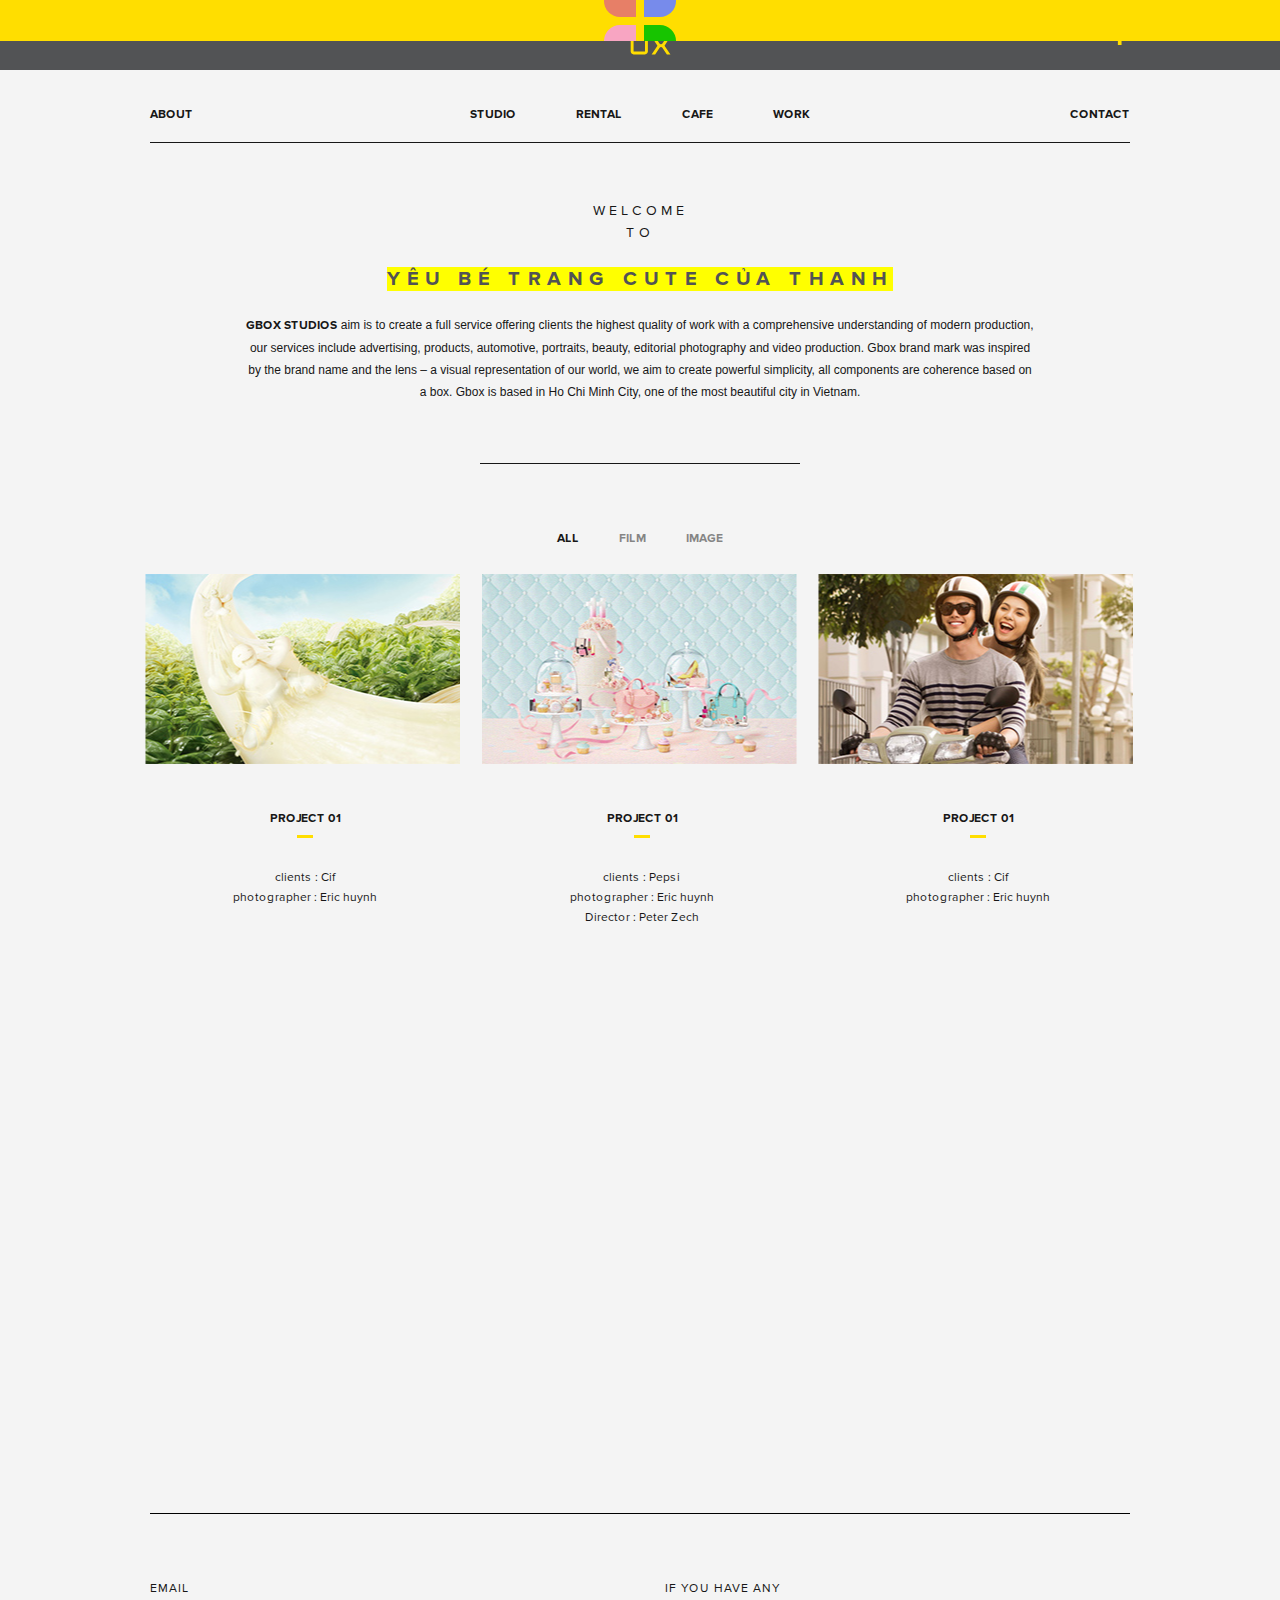
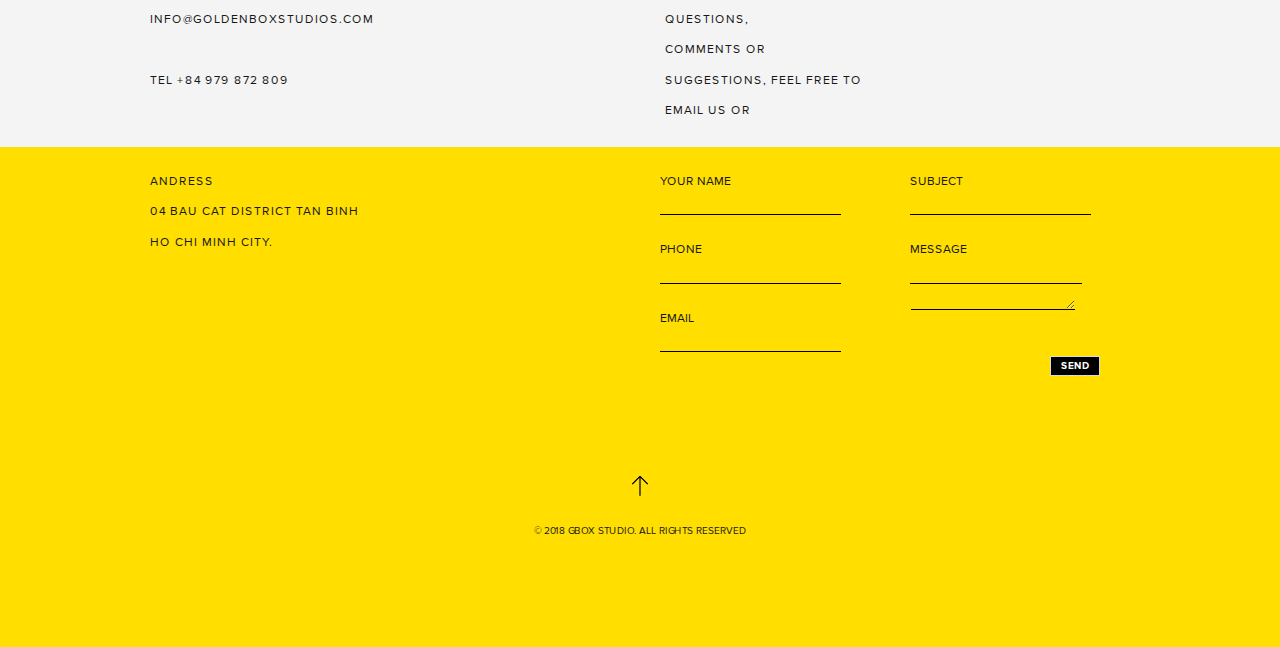
==== commit 9bc6e855: "Update index.html" ====
--- a/index.html
+++ b/index.html
@@ -82,7 +82,7 @@
             <div class="section1 wow fadeInUp">
                 <div class="welcome">
                     <p class="wow fadeInUp">WELCOME <br> TO</p>
-                    <strong class="wow f adeInUp" data-wow-delay="0.4s"><mark>GBOX STUDIO</mark></strong>
+                    <strong class="wow f adeInUp" data-wow-delay="0.4s"><mark>YÊU BÉ TRANG CUTE CỦA THANH</mark></strong>
                     <div class="text wow fadeInUp" data-wow-delay="0.8s">
                         <span>
                             <b>GBOX STUDIOS</b> aim is to create a full service offering clients the highest quality of
@@ -284,4 +284,4 @@
     <script type="text/javascript" src="js/main.js"></script>
 </body>
 
-</html>+</html>
--- a/dest/style.min.css
+++ b/dest/style.min.css
@@ -58,5 +58,5 @@
     60%,
     80%{-webkit-transform:scale(1.1) rotate(-3deg);-ms-transform:scale(1.1) rotate(-3deg);transform:scale(1.1) rotate(-3deg)}100%{-webkit-transform:scale(1) rotate(0);-ms-transform:scale(1) rotate(0);transform:scale(1) rotate(0)}}.tada{-webkit-animation-name:tada;animation-name:tada}@-webkit-keyframes wobble{0%{-webkit-transform:translateX(0%);transform:translateX(0%)}15%{-webkit-transform:translateX(-25%) rotate(-5deg);transform:translateX(-25%) rotate(-5deg)}30%{-webkit-transform:translateX(20%) rotate(3deg);transform:translateX(20%) rotate(3deg)}45%{-webkit-transform:translateX(-15%) rotate(-3deg);transform:translateX(-15%) rotate(-3deg)}60%{-webkit-transform:translateX(10%) rotate(2deg);transform:translateX(10%) rotate(2deg)}75%{-webkit-transform:translateX(-5%) rotate(-1deg);transform:translateX(-5%) rotate(-1deg)}100%{-webkit-transform:translateX(0%);transform:translateX(0%)}}@keyframes wobble{0%{-webkit-transform:translateX(0%);-ms-transform:translateX(0%);transform:translateX(0%)}15%{-webkit-transform:translateX(-25%) rotate(-5deg);-ms-transform:translateX(-25%) rotate(-5deg);transform:translateX(-25%) rotate(-5deg)}30%{-webkit-transform:translateX(20%) rotate(3deg);-ms-transform:translateX(20%) rotate(3deg);transform:translateX(20%) rotate(3deg)}45%{-webkit-transform:translateX(-15%) rotate(-3deg);-ms-transform:translateX(-15%) rotate(-3deg);transform:translateX(-15%) rotate(-3deg)}60%{-webkit-transform:translateX(10%) rotate(2deg);-ms-transform:translateX(10%) rotate(2deg);transform:translateX(10%) rotate(2deg)}75%{-webkit-transform:translateX(-5%) rotate(-1deg);-ms-transform:translateX(-5%) rotate(-1deg);transform:translateX(-5%) rotate(-1deg)}100%{-webkit-transform:translateX(0%);-ms-transform:translateX(0%);transform:translateX(0%)}}.wobble{-webkit-animation-name:wobble;animation-name:wobble}@-webkit-keyframes bounceIn{0%{opacity:0;-webkit-transform:scale(0.3);transform:scale(0.3)}50%{opacity:1;-webkit-transform:scale(1.05);transform:scale(1.05)}70%{-webkit-transform:scale(0.9);transform:scale(0.9)}100%{-webkit-transform:scale(1);transform:scale(1)}}@keyframes bounceIn{0%{opacity:0;-webkit-transform:scale(0.3);-ms-transform:scale(0.3);transform:scale(0.3)}50%{opacity:1;-webkit-transform:scale(1.05);-ms-transform:scale(1.05);transform:scale(1.05)}70%{-webkit-transform:scale(0.9);-ms-transform:scale(0.9);transform:scale(0.9)}100%{-webkit-transform:scale(1);-ms-transform:scale(1);transform:scale(1)}}.bounceIn{-webkit-animation-name:bounceIn;animation-name:bounceIn}@-webkit-keyframes bounceInDown{0%{opacity:0;-webkit-transform:translateY(-2000px);transform:translateY(-2000px)}60%{opacity:1;-webkit-transform:translateY(30px);transform:translateY(30px)}80%{-webkit-transform:translateY(-10px);transform:translateY(-10px)}100%{-webkit-transform:translateY(0);transform:translateY(0)}}@keyframes bounceInDown{0%{opacity:0;-webkit-transform:translateY(-2000px);-ms-transform:translateY(-2000px);transform:translateY(-2000px)}60%{opacity:1;-webkit-transform:translateY(30px);-ms-transform:translateY(30px);transform:translateY(30px)}80%{-webkit-transform:translateY(-10px);-ms-transform:translateY(-10px);transform:translateY(-10px)}100%{-webkit-transform:translateY(0);-ms-transform:translateY(0);transform:translateY(0)}}.bounceInDown{-webkit-animation-name:bounceInDown;animation-name:bounceInDown}@-webkit-keyframes bounceInLeft{0%{opacity:0;-webkit-transform:translateX(-2000px);transform:translateX(-2000px)}60%{opacity:1;-webkit-transform:translateX(30px);transform:translateX(30px)}80%{-webkit-transform:translateX(-10px);transform:translateX(-10px)}100%{-webkit-transform:translateX(0);transform:translateX(0)}}@keyframes bounceInLeft{0%{opacity:0;-webkit-transform:translateX(-2000px);-ms-transform:translateX(-2000px);transform:translateX(-2000px)}60%{opacity:1;-webkit-transform:translateX(30px);-ms-transform:translateX(30px);transform:translateX(30px)}80%{-webkit-transform:translateX(-10px);-ms-transform:translateX(-10px);transform:translateX(-10px)}100%{-webkit-transform:translateX(0);-ms-transform:translateX(0);transform:translateX(0)}}.bounceInLeft{-webkit-animation-name:bounceInLeft;animation-name:bounceInLeft}@-webkit-keyframes bounceInRight{0%{opacity:0;-webkit-transform:translateX(2000px);transform:translateX(2000px)}60%{opacity:1;-webkit-transform:translateX(-30px);transform:translateX(-30px)}80%{-webkit-transform:translateX(10px);transform:translateX(10px)}100%{-webkit-transform:translateX(0);transform:translateX(0)}}@keyframes bounceInRight{0%{opacity:0;-webkit-transform:translateX(2000px);-ms-transform:translateX(2000px);transform:translateX(2000px)}60%{opacity:1;-webkit-transform:translateX(-30px);-ms-transform:translateX(-30px);transform:translateX(-30px)}80%{-webkit-transform:translateX(10px);-ms-transform:translateX(10px);transform:translateX(10px)}100%{-webkit-transform:translateX(0);-ms-transform:translateX(0);transform:translateX(0)}}.bounceInRight{-webkit-animation-name:bounceInRight;animation-name:bounceInRight}@-webkit-keyframes bounceInUp{0%{opacity:0;-webkit-transform:translateY(2000px);transform:translateY(2000px)}60%{opacity:1;-webkit-transform:translateY(-30px);transform:translateY(-30px)}80%{-webkit-transform:translateY(10px);transform:translateY(10px)}100%{-webkit-transform:translateY(0);transform:translateY(0)}}@keyframes bounceInUp{0%{opacity:0;-webkit-transform:translateY(2000px);-ms-transform:translateY(2000px);transform:translateY(2000px)}60%{opacity:1;-webkit-transform:translateY(-30px);-ms-transform:translateY(-30px);transform:translateY(-30px)}80%{-webkit-transform:translateY(10px);-ms-transform:translateY(10px);transform:translateY(10px)}100%{-webkit-transform:translateY(0);-ms-transform:translateY(0);transform:translateY(0)}}.bounceInUp{-webkit-animation-name:bounceInUp;animation-name:bounceInUp}@-webkit-keyframes bounceOut{0%{-webkit-transform:scale(1);transform:scale(1)}25%{-webkit-transform:scale(0.95);transform:scale(0.95)}50%{opacity:1;-webkit-transform:scale(1.1);transform:scale(1.1)}100%{opacity:0;-webkit-transform:scale(0.3);transform:scale(0.3)}}@keyframes bounceOut{0%{-webkit-transform:scale(1);-ms-transform:scale(1);transform:scale(1)}25%{-webkit-transform:scale(0.95);-ms-transform:scale(0.95);transform:scale(0.95)}50%{opacity:1;-webkit-transform:scale(1.1);-ms-transform:scale(1.1);transform:scale(1.1)}100%{opacity:0;-webkit-transform:scale(0.3);-ms-transform:scale(0.3);transform:scale(0.3)}}.bounceOut{-webkit-animation-name:bounceOut;animation-name:bounceOut}@-webkit-keyframes bounceOutDown{0%{-webkit-transform:translateY(0);transform:translateY(0)}20%{opacity:1;-webkit-transform:translateY(-20px);transform:translateY(-20px)}100%{opacity:0;-webkit-transform:translateY(2000px);transform:translateY(2000px)}}@keyframes bounceOutDown{0%{-webkit-transform:translateY(0);-ms-transform:translateY(0);transform:translateY(0)}20%{opacity:1;-webkit-transform:translateY(-20px);-ms-transform:translateY(-20px);transform:translateY(-20px)}100%{opacity:0;-webkit-transform:translateY(2000px);-ms-transform:translateY(2000px);transform:translateY(2000px)}}.bounceOutDown{-webkit-animation-name:bounceOutDown;animation-name:bounceOutDown}@-webkit-keyframes bounceOutLeft{0%{-webkit-transform:translateX(0);transform:translateX(0)}20%{opacity:1;-webkit-transform:translateX(20px);transform:translateX(20px)}100%{opacity:0;-webkit-transform:translateX(-2000px);transform:translateX(-2000px)}}@keyframes bounceOutLeft{0%{-webkit-transform:translateX(0);-ms-transform:translateX(0);transform:translateX(0)}20%{opacity:1;-webkit-transform:translateX(20px);-ms-transform:translateX(20px);transform:translateX(20px)}100%{opacity:0;-webkit-transform:translateX(-2000px);-ms-transform:translateX(-2000px);transform:translateX(-2000px)}}.bounceOutLeft{-webkit-animation-name:bounceOutLeft;animation-name:bounceOutLeft}@-webkit-keyframes bounceOutRight{0%{-webkit-transform:translateX(0);transform:translateX(0)}20%{opacity:1;-webkit-transform:translateX(-20px);transform:translateX(-20px)}100%{opacity:0;-webkit-transform:translateX(2000px);transform:translateX(2000px)}}@keyframes bounceOutRight{0%{-webkit-transform:translateX(0);-ms-transform:translateX(0);transform:translateX(0)}20%{opacity:1;-webkit-transform:translateX(-20px);-ms-transform:translateX(-20px);transform:translateX(-20px)}100%{opacity:0;-webkit-transform:translateX(2000px);-ms-transform:translateX(2000px);transform:translateX(2000px)}}.bounceOutRight{-webkit-animation-name:bounceOutRight;animation-name:bounceOutRight}@-webkit-keyframes bounceOutUp{0%{-webkit-transform:translateY(0);transform:translateY(0)}20%{opacity:1;-webkit-transform:translateY(20px);transform:translateY(20px)}100%{opacity:0;-webkit-transform:translateY(-2000px);transform:translateY(-2000px)}}@keyframes bounceOutUp{0%{-webkit-transform:translateY(0);-ms-transform:translateY(0);transform:translateY(0)}20%{opacity:1;-webkit-transform:translateY(20px);-ms-transform:translateY(20px);transform:translateY(20px)}100%{opacity:0;-webkit-transform:translateY(-2000px);-ms-transform:translateY(-2000px);transform:translateY(-2000px)}}.bounceOutUp{-webkit-animation-name:bounceOutUp;animation-name:bounceOutUp}@-webkit-keyframes fadeIn{0%{opacity:0}100%{opacity:1}}@keyframes fadeIn{0%{opacity:0}100%{opacity:1}}.fadeIn{-webkit-animation-name:fadeIn;animation-name:fadeIn}@-webkit-keyframes fadeInDown{0%{opacity:0;-webkit-transform:translateY(-20px);transform:translateY(-20px)}100%{opacity:1;-webkit-transform:translateY(0);transform:translateY(0)}}@keyframes fadeInDown{0%{opacity:0;-webkit-transform:translateY(-20px);-ms-transform:translateY(-20px);transform:translateY(-20px)}100%{opacity:1;-webkit-transform:translateY(0);-ms-transform:translateY(0);transform:translateY(0)}}.fadeInDown{-webkit-animation-name:fadeInDown;animation-name:fadeInDown}@-webkit-keyframes fadeInDownBig{0%{opacity:0;-webkit-transform:translateY(-2000px);transform:translateY(-2000px)}100%{opacity:1;-webkit-transform:translateY(0);transform:translateY(0)}}@keyframes fadeInDownBig{0%{opacity:0;-webkit-transform:translateY(-2000px);-ms-transform:translateY(-2000px);transform:translateY(-2000px)}100%{opacity:1;-webkit-transform:translateY(0);-ms-transform:translateY(0);transform:translateY(0)}}.fadeInDownBig{-webkit-animation-name:fadeInDownBig;animation-name:fadeInDownBig}@-webkit-keyframes fadeInLeft{0%{opacity:0;-webkit-transform:translateX(-20px);transform:translateX(-20px)}100%{opacity:1;-webkit-transform:translateX(0);transform:translateX(0)}}@keyframes fadeInLeft{0%{opacity:0;-webkit-transform:translateX(-20px);-ms-transform:translateX(-20px);transform:translateX(-20px)}100%{opacity:1;-webkit-transform:translateX(0);-ms-transform:translateX(0);transform:translateX(0)}}.fadeInLeft{-webkit-animation-name:fadeInLeft;animation-name:fadeInLeft}@-webkit-keyframes fadeInLeftBig{0%{opacity:0;-webkit-transform:translateX(-2000px);transform:translateX(-2000px)}100%{opacity:1;-webkit-transform:translateX(0);transform:translateX(0)}}@keyframes fadeInLeftBig{0%{opacity:0;-webkit-transform:translateX(-2000px);-ms-transform:translateX(-2000px);transform:translateX(-2000px)}100%{opacity:1;-webkit-transform:translateX(0);-ms-transform:translateX(0);transform:translateX(0)}}.fadeInLeftBig{-webkit-animation-name:fadeInLeftBig;animation-name:fadeInLeftBig}@-webkit-keyframes fadeInRight{0%{opacity:0;-webkit-transform:translateX(20px);transform:translateX(20px)}100%{opacity:1;-webkit-transform:translateX(0);transform:translateX(0)}}@keyframes fadeInRight{0%{opacity:0;-webkit-transform:translateX(20px);-ms-transform:translateX(20px);transform:translateX(20px)}100%{opacity:1;-webkit-transform:translateX(0);-ms-transform:translateX(0);transform:translateX(0)}}.fadeInRight{-webkit-animation-name:fadeInRight;animation-name:fadeInRight}@-webkit-keyframes fadeInRightBig{0%{opacity:0;-webkit-transform:translateX(2000px);transform:translateX(2000px)}100%{opacity:1;-webkit-transform:translateX(0);transform:translateX(0)}}@keyframes fadeInRightBig{0%{opacity:0;-webkit-transform:translateX(2000px);-ms-transform:translateX(2000px);transform:translateX(2000px)}100%{opacity:1;-webkit-transform:translateX(0);-ms-transform:translateX(0);transform:translateX(0)}}.fadeInRightBig{-webkit-animation-name:fadeInRightBig;animation-name:fadeInRightBig}@-webkit-keyframes fadeInUp{0%{opacity:0;-webkit-transform:translateY(20px);transform:translateY(20px)}100%{opacity:1;-webkit-transform:translateY(0);transform:translateY(0)}}@keyframes fadeInUp{0%{opacity:0;-webkit-transform:translateY(20px);-ms-transform:translateY(20px);transform:translateY(20px)}100%{opacity:1;-webkit-transform:translateY(0);-ms-transform:translateY(0);transform:translateY(0)}}.fadeInUp{-webkit-animation-name:fadeInUp;animation-name:fadeInUp}@-webkit-keyframes fadeInUpBig{0%{opacity:0;-webkit-transform:translateY(2000px);transform:translateY(2000px)}100%{opacity:1;-webkit-transform:translateY(0);transform:translateY(0)}}@keyframes fadeInUpBig{0%{opacity:0;-webkit-transform:translateY(2000px);-ms-transform:translateY(2000px);transform:translateY(2000px)}100%{opacity:1;-webkit-transform:translateY(0);-ms-transform:translateY(0);transform:translateY(0)}}.fadeInUpBig{-webkit-animation-name:fadeInUpBig;animation-name:fadeInUpBig}@-webkit-keyframes fadeOut{0%{opacity:1}100%{opacity:0}}@keyframes fadeOut{0%{opacity:1}100%{opacity:0}}.fadeOut{-webkit-animation-name:fadeOut;animation-name:fadeOut}@-webkit-keyframes fadeOutDown{0%{opacity:1;-webkit-transform:translateY(0);transform:translateY(0)}100%{opacity:0;-webkit-transform:translateY(20px);transform:translateY(20px)}}@keyframes fadeOutDown{0%{opacity:1;-webkit-transform:translateY(0);-ms-transform:translateY(0);transform:translateY(0)}100%{opacity:0;-webkit-transform:translateY(20px);-ms-transform:translateY(20px);transform:translateY(20px)}}.fadeOutDown{-webkit-animation-name:fadeOutDown;animation-name:fadeOutDown}@-webkit-keyframes fadeOutDownBig{0%{opacity:1;-webkit-transform:translateY(0);transform:translateY(0)}100%{opacity:0;-webkit-transform:translateY(2000px);transform:translateY(2000px)}}@keyframes fadeOutDownBig{0%{opacity:1;-webkit-transform:translateY(0);-ms-transform:translateY(0);transform:translateY(0)}100%{opacity:0;-webkit-transform:translateY(2000px);-ms-transform:translateY(2000px);transform:translateY(2000px)}}.fadeOutDownBig{-webkit-animation-name:fadeOutDownBig;animation-name:fadeOutDownBig}@-webkit-keyframes fadeOutLeft{0%{opacity:1;-webkit-transform:translateX(0);transform:translateX(0)}100%{opacity:0;-webkit-transform:translateX(-20px);transform:translateX(-20px)}}@keyframes fadeOutLeft{0%{opacity:1;-webkit-transform:translateX(0);-ms-transform:translateX(0);transform:translateX(0)}100%{opacity:0;-webkit-transform:translateX(-20px);-ms-transform:translateX(-20px);transform:translateX(-20px)}}.fadeOutLeft{-webkit-animation-name:fadeOutLeft;animation-name:fadeOutLeft}@-webkit-keyframes fadeOutLeftBig{0%{opacity:1;-webkit-transform:translateX(0);transform:translateX(0)}100%{opacity:0;-webkit-transform:translateX(-2000px);transform:translateX(-2000px)}}@keyframes fadeOutLeftBig{0%{opacity:1;-webkit-transform:translateX(0);-ms-transform:translateX(0);transform:translateX(0)}100%{opacity:0;-webkit-transform:translateX(-2000px);-ms-transform:translateX(-2000px);transform:translateX(-2000px)}}.fadeOutLeftBig{-webkit-animation-name:fadeOutLeftBig;animation-name:fadeOutLeftBig}@-webkit-keyframes fadeOutRight{0%{opacity:1;-webkit-transform:translateX(0);transform:translateX(0)}100%{opacity:0;-webkit-transform:translateX(20px);transform:translateX(20px)}}@keyframes fadeOutRight{0%{opacity:1;-webkit-transform:translateX(0);-ms-transform:translateX(0);transform:translateX(0)}100%{opacity:0;-webkit-transform:translateX(20px);-ms-transform:translateX(20px);transform:translateX(20px)}}.fadeOutRight{-webkit-animation-name:fadeOutRight;animation-name:fadeOutRight}@-webkit-keyframes fadeOutRightBig{0%{opacity:1;-webkit-transform:translateX(0);transform:translateX(0)}100%{opacity:0;-webkit-transform:translateX(2000px);transform:translateX(2000px)}}@keyframes fadeOutRightBig{0%{opacity:1;-webkit-transform:translateX(0);-ms-transform:translateX(0);transform:translateX(0)}100%{opacity:0;-webkit-transform:translateX(2000px);-ms-transform:translateX(2000px);transform:translateX(2000px)}}.fadeOutRightBig{-webkit-animation-name:fadeOutRightBig;animation-name:fadeOutRightBig}@-webkit-keyframes fadeOutUp{0%{opacity:1;-webkit-transform:translateY(0);transform:translateY(0)}100%{opacity:0;-webkit-transform:translateY(-20px);transform:translateY(-20px)}}@keyframes fadeOutUp{0%{opacity:1;-webkit-transform:translateY(0);-ms-transform:translateY(0);transform:translateY(0)}100%{opacity:0;-webkit-transform:translateY(-20px);-ms-transform:translateY(-20px);transform:translateY(-20px)}}.fadeOutUp{-webkit-animation-name:fadeOutUp;animation-name:fadeOutUp}@-webkit-keyframes fadeOutUpBig{0%{opacity:1;-webkit-transform:translateY(0);transform:translateY(0)}100%{opacity:0;-webkit-transform:translateY(-2000px);transform:translateY(-2000px)}}@keyframes fadeOutUpBig{0%{opacity:1;-webkit-transform:translateY(0);-ms-transform:translateY(0);transform:translateY(0)}100%{opacity:0;-webkit-transform:translateY(-2000px);-ms-transform:translateY(-2000px);transform:translateY(-2000px)}}.fadeOutUpBig{-webkit-animation-name:fadeOutUpBig;animation-name:fadeOutUpBig}@-webkit-keyframes flip{0%{-webkit-transform:perspective(400px) translateZ(0) rotateY(0) scale(1);transform:perspective(400px) translateZ(0) rotateY(0) scale(1);-webkit-animation-timing-function:ease-out;animation-timing-function:ease-out}40%{-webkit-transform:perspective(400px) translateZ(150px) rotateY(170deg) scale(1);transform:perspective(400px) translateZ(150px) rotateY(170deg) scale(1);-webkit-animation-timing-function:ease-out;animation-timing-function:ease-out}50%{-webkit-transform:perspective(400px) translateZ(150px) rotateY(190deg) scale(1);transform:perspective(400px) translateZ(150px) rotateY(190deg) scale(1);-webkit-animation-timing-function:ease-in;animation-timing-function:ease-in}80%{-webkit-transform:perspective(400px) translateZ(0) rotateY(360deg) scale(0.95);transform:perspective(400px) translateZ(0) rotateY(360deg) scale(0.95);-webkit-animation-timing-function:ease-in;animation-timing-function:ease-in}100%{-webkit-transform:perspective(400px) translateZ(0) rotateY(360deg) scale(1);transform:perspective(400px) translateZ(0) rotateY(360deg) scale(1);-webkit-animation-timing-function:ease-in;animation-timing-function:ease-in}}@keyframes flip{0%{-webkit-transform:perspective(400px) translateZ(0) rotateY(0) scale(1);-ms-transform:perspective(400px) translateZ(0) rotateY(0) scale(1);transform:perspective(400px) translateZ(0) rotateY(0) scale(1);-webkit-animation-timing-function:ease-out;animation-timing-function:ease-out}40%{-webkit-transform:perspective(400px) translateZ(150px) rotateY(170deg) scale(1);-ms-transform:perspective(400px) translateZ(150px) rotateY(170deg) scale(1);transform:perspective(400px) translateZ(150px) rotateY(170deg) scale(1);-webkit-animation-timing-function:ease-out;animation-timing-function:ease-out}50%{-webkit-transform:perspective(400px) translateZ(150px) rotateY(190deg) scale(1);-ms-transform:perspective(400px) translateZ(150px) rotateY(190deg) scale(1);transform:perspective(400px) translateZ(150px) rotateY(190deg) scale(1);-webkit-animation-timing-function:ease-in;animation-timing-function:ease-in}80%{-webkit-transform:perspective(400px) translateZ(0) rotateY(360deg) scale(0.95);-ms-transform:perspective(400px) translateZ(0) rotateY(360deg) scale(0.95);transform:perspective(400px) translateZ(0) rotateY(360deg) scale(0.95);-webkit-animation-timing-function:ease-in;animation-timing-function:ease-in}100%{-webkit-transform:perspective(400px) translateZ(0) rotateY(360deg) scale(1);-ms-transform:perspective(400px) translateZ(0) rotateY(360deg) scale(1);transform:perspective(400px) translateZ(0) rotateY(360deg) scale(1);-webkit-animation-timing-function:ease-in;animation-timing-function:ease-in}}.animated.flip{-webkit-backface-visibility:visible;-ms-backface-visibility:visible;backface-visibility:visible;-webkit-animation-name:flip;animation-name:flip}@-webkit-keyframes flipInX{0%{-webkit-transform:perspective(400px) rotateX(90deg);transform:perspective(400px) rotateX(90deg);opacity:0}40%{-webkit-transform:perspective(400px) rotateX(-10deg);transform:perspective(400px) rotateX(-10deg)}70%{-webkit-transform:perspective(400px) rotateX(10deg);transform:perspective(400px) rotateX(10deg)}100%{-webkit-transform:perspective(400px) rotateX(0deg);transform:perspective(400px) rotateX(0deg);opacity:1}}@keyframes flipInX{0%{-webkit-transform:perspective(400px) rotateX(90deg);-ms-transform:perspective(400px) rotateX(90deg);transform:perspective(400px) rotateX(90deg);opacity:0}40%{-webkit-transform:perspective(400px) rotateX(-10deg);-ms-transform:perspective(400px) rotateX(-10deg);transform:perspective(400px) rotateX(-10deg)}70%{-webkit-transform:perspective(400px) rotateX(10deg);-ms-transform:perspective(400px) rotateX(10deg);transform:perspective(400px) rotateX(10deg)}100%{-webkit-transform:perspective(400px) rotateX(0deg);-ms-transform:perspective(400px) rotateX(0deg);transform:perspective(400px) rotateX(0deg);opacity:1}}.flipInX{-webkit-backface-visibility:visible !important;-ms-backface-visibility:visible !important;backface-visibility:visible !important;-webkit-animation-name:flipInX;animation-name:flipInX}@-webkit-keyframes flipInY{0%{-webkit-transform:perspective(400px) rotateY(90deg);transform:perspective(400px) rotateY(90deg);opacity:0}40%{-webkit-transform:perspective(400px) rotateY(-10deg);transform:perspective(400px) rotateY(-10deg)}70%{-webkit-transform:perspective(400px) rotateY(10deg);transform:perspective(400px) rotateY(10deg)}100%{-webkit-transform:perspective(400px) rotateY(0deg);transform:perspective(400px) rotateY(0deg);opacity:1}}@keyframes flipInY{0%{-webkit-transform:perspective(400px) rotateY(90deg);-ms-transform:perspective(400px) rotateY(90deg);transform:perspective(400px) rotateY(90deg);opacity:0}40%{-webkit-transform:perspective(400px) rotateY(-10deg);-ms-transform:perspective(400px) rotateY(-10deg);transform:perspective(400px) rotateY(-10deg)}70%{-webkit-transform:perspective(400px) rotateY(10deg);-ms-transform:perspective(400px) rotateY(10deg);transform:perspective(400px) rotateY(10deg)}100%{-webkit-transform:perspective(400px) rotateY(0deg);-ms-transform:perspective(400px) rotateY(0deg);transform:perspective(400px) rotateY(0deg);opacity:1}}.flipInY{-webkit-backface-visibility:visible !important;-ms-backface-visibility:visible !important;backface-visibility:visible !important;-webkit-animation-name:flipInY;animation-name:flipInY}@-webkit-keyframes flipOutX{0%{-webkit-transform:perspective(400px) rotateX(0deg);transform:perspective(400px) rotateX(0deg);opacity:1}100%{-webkit-transform:perspective(400px) rotateX(90deg);transform:perspective(400px) rotateX(90deg);opacity:0}}@keyframes flipOutX{0%{-webkit-transform:perspective(400px) rotateX(0deg);-ms-transform:perspective(400px) rotateX(0deg);transform:perspective(400px) rotateX(0deg);opacity:1}100%{-webkit-transform:perspective(400px) rotateX(90deg);-ms-transform:perspective(400px) rotateX(90deg);transform:perspective(400px) rotateX(90deg);opacity:0}}.flipOutX{-webkit-animation-name:flipOutX;animation-name:flipOutX;-webkit-backface-visibility:visible !important;-ms-backface-visibility:visible !important;backface-visibility:visible !important}@-webkit-keyframes flipOutY{0%{-webkit-transform:perspective(400px) rotateY(0deg);transform:perspective(400px) rotateY(0deg);opacity:1}100%{-webkit-transform:perspective(400px) rotateY(90deg);transform:perspective(400px) rotateY(90deg);opacity:0}}@keyframes flipOutY{0%{-webkit-transform:perspective(400px) rotateY(0deg);-ms-transform:perspective(400px) rotateY(0deg);transform:perspective(400px) rotateY(0deg);opacity:1}100%{-webkit-transform:perspective(400px) rotateY(90deg);-ms-transform:perspective(400px) rotateY(90deg);transform:perspective(400px) rotateY(90deg);opacity:0}}.flipOutY{-webkit-backface-visibility:visible !important;-ms-backface-visibility:visible !important;backface-visibility:visible !important;-webkit-animation-name:flipOutY;animation-name:flipOutY}@-webkit-keyframes lightSpeedIn{0%{-webkit-transform:translateX(100%) skewX(-30deg);transform:translateX(100%) skewX(-30deg);opacity:0}60%{-webkit-transform:translateX(-20%) skewX(30deg);transform:translateX(-20%) skewX(30deg);opacity:1}80%{-webkit-transform:translateX(0%) skewX(-15deg);transform:translateX(0%) skewX(-15deg);opacity:1}100%{-webkit-transform:translateX(0%) skewX(0deg);transform:translateX(0%) skewX(0deg);opacity:1}}@keyframes lightSpeedIn{0%{-webkit-transform:translateX(100%) skewX(-30deg);-ms-transform:translateX(100%) skewX(-30deg);transform:translateX(100%) skewX(-30deg);opacity:0}60%{-webkit-transform:translateX(-20%) skewX(30deg);-ms-transform:translateX(-20%) skewX(30deg);transform:translateX(-20%) skewX(30deg);opacity:1}80%{-webkit-transform:translateX(0%) skewX(-15deg);-ms-transform:translateX(0%) skewX(-15deg);transform:translateX(0%) skewX(-15deg);opacity:1}100%{-webkit-transform:translateX(0%) skewX(0deg);-ms-transform:translateX(0%) skewX(0deg);transform:translateX(0%) skewX(0deg);opacity:1}}.lightSpeedIn{-webkit-animation-name:lightSpeedIn;animation-name:lightSpeedIn;-webkit-animation-timing-function:ease-out;animation-timing-function:ease-out}@-webkit-keyframes lightSpeedOut{0%{-webkit-transform:translateX(0%) skewX(0deg);transform:translateX(0%) skewX(0deg);opacity:1}100%{-webkit-transform:translateX(100%) skewX(-30deg);transform:translateX(100%) skewX(-30deg);opacity:0}}@keyframes lightSpeedOut{0%{-webkit-transform:translateX(0%) skewX(0deg);-ms-transform:translateX(0%) skewX(0deg);transform:translateX(0%) skewX(0deg);opacity:1}100%{-webkit-transform:translateX(100%) skewX(-30deg);-ms-transform:translateX(100%) skewX(-30deg);transform:translateX(100%) skewX(-30deg);opacity:0}}.lightSpeedOut{-webkit-animation-name:lightSpeedOut;animation-name:lightSpeedOut;-webkit-animation-timing-function:ease-in;animation-timing-function:ease-in}@-webkit-keyframes rotateIn{0%{-webkit-transform-origin:center center;transform-origin:center center;-webkit-transform:rotate(-200deg);transform:rotate(-200deg);opacity:0}100%{-webkit-transform-origin:center center;transform-origin:center center;-webkit-transform:rotate(0);transform:rotate(0);opacity:1}}@keyframes rotateIn{0%{-webkit-transform-origin:center center;-ms-transform-origin:center center;transform-origin:center center;-webkit-transform:rotate(-200deg);-ms-transform:rotate(-200deg);transform:rotate(-200deg);opacity:0}100%{-webkit-transform-origin:center center;-ms-transform-origin:center center;transform-origin:center center;-webkit-transform:rotate(0);-ms-transform:rotate(0);transform:rotate(0);opacity:1}}.rotateIn{-webkit-animation-name:rotateIn;animation-name:rotateIn}@-webkit-keyframes rotateInDownLeft{0%{-webkit-transform-origin:left bottom;transform-origin:left bottom;-webkit-transform:rotate(-90deg);transform:rotate(-90deg);opacity:0}100%{-webkit-transform-origin:left bottom;transform-origin:left bottom;-webkit-transform:rotate(0);transform:rotate(0);opacity:1}}@keyframes rotateInDownLeft{0%{-webkit-transform-origin:left bottom;-ms-transform-origin:left bottom;transform-origin:left bottom;-webkit-transform:rotate(-90deg);-ms-transform:rotate(-90deg);transform:rotate(-90deg);opacity:0}100%{-webkit-transform-origin:left bottom;-ms-transform-origin:left bottom;transform-origin:left bottom;-webkit-transform:rotate(0);-ms-transform:rotate(0);transform:rotate(0);opacity:1}}.rotateInDownLeft{-webkit-animation-name:rotateInDownLeft;animation-name:rotateInDownLeft}@-webkit-keyframes rotateInDownRight{0%{-webkit-transform-origin:right bottom;transform-origin:right bottom;-webkit-transform:rotate(90deg);transform:rotate(90deg);opacity:0}100%{-webkit-transform-origin:right bottom;transform-origin:right bottom;-webkit-transform:rotate(0);transform:rotate(0);opacity:1}}@keyframes rotateInDownRight{0%{-webkit-transform-origin:right bottom;-ms-transform-origin:right bottom;transform-origin:right bottom;-webkit-transform:rotate(90deg);-ms-transform:rotate(90deg);transform:rotate(90deg);opacity:0}100%{-webkit-transform-origin:right bottom;-ms-transform-origin:right bottom;transform-origin:right bottom;-webkit-transform:rotate(0);-ms-transform:rotate(0);transform:rotate(0);opacity:1}}.rotateInDownRight{-webkit-animation-name:rotateInDownRight;animation-name:rotateInDownRight}@-webkit-keyframes rotateInUpLeft{0%{-webkit-transform-origin:left bottom;transform-origin:left bottom;-webkit-transform:rotate(90deg);transform:rotate(90deg);opacity:0}100%{-webkit-transform-origin:left bottom;transform-origin:left bottom;-webkit-transform:rotate(0);transform:rotate(0);opacity:1}}@keyframes rotateInUpLeft{0%{-webkit-transform-origin:left bottom;-ms-transform-origin:left bottom;transform-origin:left bottom;-webkit-transform:rotate(90deg);-ms-transform:rotate(90deg);transform:rotate(90deg);opacity:0}100%{-webkit-transform-origin:left bottom;-ms-transform-origin:left bottom;transform-origin:left bottom;-webkit-transform:rotate(0);-ms-transform:rotate(0);transform:rotate(0);opacity:1}}.rotateInUpLeft{-webkit-animation-name:rotateInUpLeft;animation-name:rotateInUpLeft}@-webkit-keyframes rotateInUpRight{0%{-webkit-transform-origin:right bottom;transform-origin:right bottom;-webkit-transform:rotate(-90deg);transform:rotate(-90deg);opacity:0}100%{-webkit-transform-origin:right bottom;transform-origin:right bottom;-webkit-transform:rotate(0);transform:rotate(0);opacity:1}}@keyframes rotateInUpRight{0%{-webkit-transform-origin:right bottom;-ms-transform-origin:right bottom;transform-origin:right bottom;-webkit-transform:rotate(-90deg);-ms-transform:rotate(-90deg);transform:rotate(-90deg);opacity:0}100%{-webkit-transform-origin:right bottom;-ms-transform-origin:right bottom;transform-origin:right bottom;-webkit-transform:rotate(0);-ms-transform:rotate(0);transform:rotate(0);opacity:1}}.rotateInUpRight{-webkit-animation-name:rotateInUpRight;animation-name:rotateInUpRight}@-webkit-keyframes rotateOut{0%{-webkit-transform-origin:center center;transform-origin:center center;-webkit-transform:rotate(0);transform:rotate(0);opacity:1}100%{-webkit-transform-origin:center center;transform-origin:center center;-webkit-transform:rotate(200deg);transform:rotate(200deg);opacity:0}}@keyframes rotateOut{0%{-webkit-transform-origin:center center;-ms-transform-origin:center center;transform-origin:center center;-webkit-transform:rotate(0);-ms-transform:rotate(0);transform:rotate(0);opacity:1}100%{-webkit-transform-origin:center center;-ms-transform-origin:center center;transform-origin:center center;-webkit-transform:rotate(200deg);-ms-transform:rotate(200deg);transform:rotate(200deg);opacity:0}}.rotateOut{-webkit-animation-name:rotateOut;animation-name:rotateOut}@-webkit-keyframes rotateOutDownLeft{0%{-webkit-transform-origin:left bottom;transform-origin:left bottom;-webkit-transform:rotate(0);transform:rotate(0);opacity:1}100%{-webkit-transform-origin:left bottom;transform-origin:left bottom;-webkit-transform:rotate(90deg);transform:rotate(90deg);opacity:0}}@keyframes rotateOutDownLeft{0%{-webkit-transform-origin:left bottom;-ms-transform-origin:left bottom;transform-origin:left bottom;-webkit-transform:rotate(0);-ms-transform:rotate(0);transform:rotate(0);opacity:1}100%{-webkit-transform-origin:left bottom;-ms-transform-origin:left bottom;transform-origin:left bottom;-webkit-transform:rotate(90deg);-ms-transform:rotate(90deg);transform:rotate(90deg);opacity:0}}.rotateOutDownLeft{-webkit-animation-name:rotateOutDownLeft;animation-name:rotateOutDownLeft}@-webkit-keyframes rotateOutDownRight{0%{-webkit-transform-origin:right bottom;transform-origin:right bottom;-webkit-transform:rotate(0);transform:rotate(0);opacity:1}100%{-webkit-transform-origin:right bottom;transform-origin:right bottom;-webkit-transform:rotate(-90deg);transform:rotate(-90deg);opacity:0}}@keyframes rotateOutDownRight{0%{-webkit-transform-origin:right bottom;-ms-transform-origin:right bottom;transform-origin:right bottom;-webkit-transform:rotate(0);-ms-transform:rotate(0);transform:rotate(0);opacity:1}100%{-webkit-transform-origin:right bottom;-ms-transform-origin:right bottom;transform-origin:right bottom;-webkit-transform:rotate(-90deg);-ms-transform:rotate(-90deg);transform:rotate(-90deg);opacity:0}}.rotateOutDownRight{-webkit-animation-name:rotateOutDownRight;animation-name:rotateOutDownRight}@-webkit-keyframes rotateOutUpLeft{0%{-webkit-transform-origin:left bottom;transform-origin:left bottom;-webkit-transform:rotate(0);transform:rotate(0);opacity:1}100%{-webkit-transform-origin:left bottom;transform-origin:left bottom;-webkit-transform:rotate(-90deg);transform:rotate(-90deg);opacity:0}}@keyframes rotateOutUpLeft{0%{-webkit-transform-origin:left bottom;-ms-transform-origin:left bottom;transform-origin:left bottom;-webkit-transform:rotate(0);-ms-transform:rotate(0);transform:rotate(0);opacity:1}100%{-webkit-transform-origin:left bottom;-ms-transform-origin:left bottom;transform-origin:left bottom;-webkit-transform:rotate(-90deg);-ms-transform:rotate(-90deg);transform:rotate(-90deg);opacity:0}}.rotateOutUpLeft{-webkit-animation-name:rotateOutUpLeft;animation-name:rotateOutUpLeft}@-webkit-keyframes rotateOutUpRight{0%{-webkit-transform-origin:right bottom;transform-origin:right bottom;-webkit-transform:rotate(0);transform:rotate(0);opacity:1}100%{-webkit-transform-origin:right bottom;transform-origin:right bottom;-webkit-transform:rotate(90deg);transform:rotate(90deg);opacity:0}}@keyframes rotateOutUpRight{0%{-webkit-transform-origin:right bottom;-ms-transform-origin:right bottom;transform-origin:right bottom;-webkit-transform:rotate(0);-ms-transform:rotate(0);transform:rotate(0);opacity:1}100%{-webkit-transform-origin:right bottom;-ms-transform-origin:right bottom;transform-origin:right bottom;-webkit-transform:rotate(90deg);-ms-transform:rotate(90deg);transform:rotate(90deg);opacity:0}}.rotateOutUpRight{-webkit-animation-name:rotateOutUpRight;animation-name:rotateOutUpRight}@-webkit-keyframes slideInDown{0%{opacity:0;-webkit-transform:translateY(-2000px);transform:translateY(-2000px)}100%{-webkit-transform:translateY(0);transform:translateY(0)}}@keyframes slideInDown{0%{opacity:0;-webkit-transform:translateY(-2000px);-ms-transform:translateY(-2000px);transform:translateY(-2000px)}100%{-webkit-transform:translateY(0);-ms-transform:translateY(0);transform:translateY(0)}}.slideInDown{-webkit-animation-name:slideInDown;animation-name:slideInDown}@-webkit-keyframes slideInLeft{0%{opacity:0;-webkit-transform:translateX(-2000px);transform:translateX(-2000px)}100%{-webkit-transform:translateX(0);transform:translateX(0)}}@keyframes slideInLeft{0%{opacity:0;-webkit-transform:translateX(-2000px);-ms-transform:translateX(-2000px);transform:translateX(-2000px)}100%{-webkit-transform:translateX(0);-ms-transform:translateX(0);transform:translateX(0)}}.slideInLeft{-webkit-animation-name:slideInLeft;animation-name:slideInLeft}@-webkit-keyframes slideInRight{0%{opacity:0;-webkit-transform:translateX(2000px);transform:translateX(2000px)}100%{-webkit-transform:translateX(0);transform:translateX(0)}}@keyframes slideInRight{0%{opacity:0;-webkit-transform:translateX(2000px);-ms-transform:translateX(2000px);transform:translateX(2000px)}100%{-webkit-transform:translateX(0);-ms-transform:translateX(0);transform:translateX(0)}}.slideInRight{-webkit-animation-name:slideInRight;animation-name:slideInRight}@-webkit-keyframes slideOutLeft{0%{-webkit-transform:translateX(0);transform:translateX(0)}100%{opacity:0;-webkit-transform:translateX(-2000px);transform:translateX(-2000px)}}@keyframes slideOutLeft{0%{-webkit-transform:translateX(0);-ms-transform:translateX(0);transform:translateX(0)}100%{opacity:0;-webkit-transform:translateX(-2000px);-ms-transform:translateX(-2000px);transform:translateX(-2000px)}}.slideOutLeft{-webkit-animation-name:slideOutLeft;animation-name:slideOutLeft}@-webkit-keyframes slideOutRight{0%{-webkit-transform:translateX(0);transform:translateX(0)}100%{opacity:0;-webkit-transform:translateX(2000px);transform:translateX(2000px)}}@keyframes slideOutRight{0%{-webkit-transform:translateX(0);-ms-transform:translateX(0);transform:translateX(0)}100%{opacity:0;-webkit-transform:translateX(2000px);-ms-transform:translateX(2000px);transform:translateX(2000px)}}.slideOutRight{-webkit-animation-name:slideOutRight;animation-name:slideOutRight}@-webkit-keyframes slideOutUp{0%{-webkit-transform:translateY(0);transform:translateY(0)}100%{opacity:0;-webkit-transform:translateY(-2000px);transform:translateY(-2000px)}}@keyframes slideOutUp{0%{-webkit-transform:translateY(0);-ms-transform:translateY(0);transform:translateY(0)}100%{opacity:0;-webkit-transform:translateY(-2000px);-ms-transform:translateY(-2000px);transform:translateY(-2000px)}}.slideOutUp{-webkit-animation-name:slideOutUp;animation-name:slideOutUp}@-webkit-keyframes hinge{0%{-webkit-transform:rotate(0);transform:rotate(0);-webkit-transform-origin:top left;transform-origin:top left;-webkit-animation-timing-function:ease-in-out;animation-timing-function:ease-in-out}20%,
     60%{-webkit-transform:rotate(80deg);transform:rotate(80deg);-webkit-transform-origin:top left;transform-origin:top left;-webkit-animation-timing-function:ease-in-out;animation-timing-function:ease-in-out}40%{-webkit-transform:rotate(60deg);transform:rotate(60deg);-webkit-transform-origin:top left;transform-origin:top left;-webkit-animation-timing-function:ease-in-out;animation-timing-function:ease-in-out}80%{-webkit-transform:rotate(60deg) translateY(0);transform:rotate(60deg) translateY(0);opacity:1;-webkit-transform-origin:top left;transform-origin:top left;-webkit-animation-timing-function:ease-in-out;animation-timing-function:ease-in-out}100%{-webkit-transform:translateY(700px);transform:translateY(700px);opacity:0}}@keyframes hinge{0%{-webkit-transform:rotate(0);-ms-transform:rotate(0);transform:rotate(0);-webkit-transform-origin:top left;-ms-transform-origin:top left;transform-origin:top left;-webkit-animation-timing-function:ease-in-out;animation-timing-function:ease-in-out}20%,
-    60%{-webkit-transform:rotate(80deg);-ms-transform:rotate(80deg);transform:rotate(80deg);-webkit-transform-origin:top left;-ms-transform-origin:top left;transform-origin:top left;-webkit-animation-timing-function:ease-in-out;animation-timing-function:ease-in-out}40%{-webkit-transform:rotate(60deg);-ms-transform:rotate(60deg);transform:rotate(60deg);-webkit-transform-origin:top left;-ms-transform-origin:top left;transform-origin:top left;-webkit-animation-timing-function:ease-in-out;animation-timing-function:ease-in-out}80%{-webkit-transform:rotate(60deg) translateY(0);-ms-transform:rotate(60deg) translateY(0);transform:rotate(60deg) translateY(0);opacity:1;-webkit-transform-origin:top left;-ms-transform-origin:top left;transform-origin:top left;-webkit-animation-timing-function:ease-in-out;animation-timing-function:ease-in-out}100%{-webkit-transform:translateY(700px);-ms-transform:translateY(700px);transform:translateY(700px);opacity:0}}.hinge{-webkit-animation-name:hinge;animation-name:hinge}@-webkit-keyframes rollIn{0%{opacity:0;-webkit-transform:translateX(-100%) rotate(-120deg);transform:translateX(-100%) rotate(-120deg)}100%{opacity:1;-webkit-transform:translateX(0px) rotate(0deg);transform:translateX(0px) rotate(0deg)}}@keyframes rollIn{0%{opacity:0;-webkit-transform:translateX(-100%) rotate(-120deg);-ms-transform:translateX(-100%) rotate(-120deg);transform:translateX(-100%) rotate(-120deg)}100%{opacity:1;-webkit-transform:translateX(0px) rotate(0deg);-ms-transform:translateX(0px) rotate(0deg);transform:translateX(0px) rotate(0deg)}}.rollIn{-webkit-animation-name:rollIn;animation-name:rollIn}@-webkit-keyframes rollOut{0%{opacity:1;-webkit-transform:translateX(0px) rotate(0deg);transform:translateX(0px) rotate(0deg)}100%{opacity:0;-webkit-transform:translateX(100%) rotate(120deg);transform:translateX(100%) rotate(120deg)}}@keyframes rollOut{0%{opacity:1;-webkit-transform:translateX(0px) rotate(0deg);-ms-transform:translateX(0px) rotate(0deg);transform:translateX(0px) rotate(0deg)}100%{opacity:0;-webkit-transform:translateX(100%) rotate(120deg);-ms-transform:translateX(100%) rotate(120deg);transform:translateX(100%) rotate(120deg)}}.rollOut{-webkit-animation-name:rollOut;animation-name:rollOut}body.active{overflow:hidden}header{width:100%;height:140px;z-index:200}header .header_homepage{position:relative}header .header_homepage .logo{height:70px;background:#525355;display:flex}header .header_homepage .logo .container{position:relative}header .header_homepage .logo .container .logo-img{width:45px;height:45px;top:50%;left:50%;transform:translate(-50%, -50%);-webkit-transform:translate(-50%, -50%);-o-transform:translate(-50%, -50%);position:absolute;left:51%}header .header_homepage .logo .container .logo-img a img{width:100%;height:100%}header .header_homepage .logo .container .facebook-img{width:20px;position:absolute;top:50%;right:15px;transform:translateY(-50%)}header .header_homepage .logo .container .facebook-img a img{width:100%}header .header_homepage .container{height:70px}header .header_homepage .container::after{content:'';background-color:#171717;display:block;width:100%;height:1px}header .header_homepage .container .text{position:relative;margin-top:20px}header .header_homepage .container .text ul{display:flex;justify-content:center}header .header_homepage .container .text ul li{padding:0 30px}header .header_homepage .container .text ul li:hover{cursor:pointer}header .header_homepage .container .text ul li:hover a::after{width:100%;opacity:1;transition:.5s;-webkit-transition:.5s;-o-transition:.5s;transform-origin:center right;transform:scale(1)}header .header_homepage .container .text ul li a{font-size:12px;font-family:fb;line-height:20px;color:#171717;text-transform:uppercase;padding:15px 0px}header .header_homepage .container .text ul li a::after{content:'';width:100%;transform:scale(0);height:1.5px;background:#ffde00;display:block;opacity:0;transform-origin:center left;transition:.5s;-webkit-transition:.5s;-o-transition:.5s}header .header_homepage .container .text ul .logo-scroll{position:relative;width:45px;height:45px;display:none;transition:.5s;-webkit-transition:.5s;-o-transition:.5s}header .header_homepage .container .text ul .logo-scroll a{position:absolute;width:45px;height:100%;left:50%;transform:translateX(-50%);bottom:14px;transition:.5s;-webkit-transition:.5s;-o-transition:.5s}header .header_homepage .container .text ul .logo-scroll:hover a::after{display:none}header .header_homepage .container .text ul .logo-scroll.active{display:block}header .header_homepage .container .text ul .left{padding:0;position:absolute;left:0}header .header_homepage .container .text ul .right{padding:0;position:absolute;right:0}@media screen and (min-width: 320px) and (max-width: 767px){header .header_homepage .header_menu{display:none}}header .header_homepage .navigation{display:none}header .header_homepage .navigation .hambeger{position:absolute;top:0;width:50px;height:60px}header .header_homepage .navigation .hambeger.active span{transform:rotate(45deg) translate(3px, 1px);background:white;transition:.5s}header .header_homepage .navigation .hambeger.active span:nth-child(2){transform:rotate(0deg) translate(2px, -5px);opacity:0;background:white;transition:.5s}header .header_homepage .navigation .hambeger.active span:nth-child(3){transform:rotate(-45deg) translate(9px, -7px);background:white;transition:.5s}header .header_homepage .navigation .hambeger span{width:25px;height:2px;background:#ffde00;top:29px;left:10px;border-radius:1px;position:absolute;transition:.5s}header .header_homepage .navigation .hambeger span:nth-child(2){top:36px;transition:.5s;border-radius:1px}header .header_homepage .navigation .hambeger span:nth-child(3){top:44px;transition:.5s;border-radius:1px}header .header_homepage .navigation .hambeger .list_menu{position:fixed;left:-100%;display:block;top:70px;border:1px solid #36383F;border-radius:5px;width:94%;height:91%;background-color:#ffde00;transition:.5s cubic-bezier(0.77, 0.2, 0.05, 1);overflow:hidden;z-index:1}header .header_homepage .navigation .hambeger .list_menu ul{margin-left:30px}header .header_homepage .navigation .hambeger .list_menu ul li{padding-top:40px}header .header_homepage .navigation .hambeger .list_menu ul li a{font-size:30px;font-family:fr;line-height:30.48px;color:#171717;text-transform:uppercase;letter-spacing:3px}header .header_homepage .navigation .hambeger .list_menu.active{left:0;transition:.5s cubic-bezier(0.77, 0.2, 0.05, 1);box-shadow:10px 50px 100px #a1a1a1}@media screen and (min-width: 320px) and (max-width: 767px){header .header_homepage .navigation{display:block}}@media screen and (min-width: 320px) and (max-width: 767px){header{height:100%}}header.active{position:fixed;top:-85px;transition:all 0.4s;background:#f4f4f4}@media screen and (min-width: 320px) and (max-width: 767px){header.active{display:none}}header.active .logo-scroll{display:block}footer{max-width:100%}footer input{border-top:none;border-right:none;border-left:none;border-bottom:1px solid #000;background:transparent;outline:0}footer textarea{position:absolute;left:11px;top:20px;border-top:none;border-right:none;border-left:none;border-bottom:1px solid #000;background:transparent;outline:0;line-height:25px;font-size:14px;overflow:hidden}footer .message{position:relative}footer .message::after{content:'';background:#000;width:172px;max-width:172px;height:1px;display:inline-block}footer .col-12{padding-bottom:20px}footer .background_white .container{padding:0 20px;margin-top:60px;height:100%}footer .background_white .container p{width:200px;max-width:200px;font-size:12px;font-family:fr;line-height:30.48px;color:#171717;text-transform:uppercase;letter-spacing:1px}footer .background_white .container .text_contact{margin-left:15px}footer .background_white .mobile_add{display:none}footer .background_footer{min-height:500px;background:#ffde00}footer .background_footer .container{padding:20px;height:100%}footer .background_footer .container p{font-size:12px;font-family:fr;line-height:30.48px;color:#171717;text-transform:uppercase;letter-spacing:1px}footer .background_footer .container strong{font-size:12px;font-family:fr;line-height:30.48px;color:#171717;text-transform:uppercase}footer .background_footer .container .backtotop{padding-top:60px;text-align:center;margin:0 auto;cursor:pointer}footer .background_footer .container .backtotop img{width:20px}footer .background_footer .container .backtotop_text{padding-top:20px}footer .background_footer .container .backtotop_text span{font-size:10px;font-family:fr;line-height:30.48px;color:#171717;text-transform:uppercase}footer .background_footer .container .btn{text-align:end}footer .background_footer .container .btn button{margin-right:20px;background:#000;max-width:50px;width:50px;height:20px;border:1px solid #dadada}footer .background_footer .container .btn button a{font-size:10px;font-family:fb;line-height:16px;color:#fff;text-transform:uppercase}@media screen and (max-width: 991px) and (min-height: 500px){footer .tablet{display:none}footer .background_white .container .row{justify-content:center}footer .background_footer .container .row{justify-content:center}}@media screen and (min-width: 320px) and (max-width: 767px){footer .background_white .container{margin-top:50px;text-align:center}footer .background_white .container .row p{width:100%;max-width:100%}footer .background_white .container .mobile_add{display:block}footer .background_footer{min-height:245px}footer .mobile_delete{display:none}}.homepage{margin-top:60px}.homepage .container::after{content:'';background:#000;width:100%;height:1px;margin-top:60px;display:block}.homepage .container .section1::after{content:'';background:#171717;max-width:320px;height:1px;display:block;margin:0 auto;margin-top:60px}.homepage .container .section1 .welcome{display:flex;flex-direction:column;text-align:center}.homepage .container .section1 .welcome p{font-size:14px;font-family:fr;line-height:22px;color:#171717;text-transform:uppercase;letter-spacing:4px;font-weight:200}.homepage .container .section1 .welcome strong mark{font-size:20px;font-family:fb;line-height:70px;color:#525355;text-transform:uppercase;letter-spacing:7px}.homepage .container .section1 .welcome .text{max-width:790px;margin:0 auto}.homepage .container .section1 .welcome .text span{font-size:12px;font-family:Arial;line-height:22px;color:#171717;text-transform:none}.homepage .container .section1 .welcome .text span b{font-family:fb}.homepage .container .section3{margin-top:60px;width:100PX;text-align:center;margin:0 auto}.homepage .container .section3 .icon_arrow{margin-top:20px}.homepage .container .section3 .icon_arrow img{width:16px}@media screen and (min-width: 320px) and (max-width: 767px){.homepage{margin-top:0}.homepage .container .section1{margin-top:45px}.homepage .container .section1::after{display:none}.homepage .container .section1 .text{display:none}.homepage .container .all_groupcard{margin-top:0}}.contact{height:460px;background:url("../img/contact/background.jpg") no-repeat}.contact .container .section1{width:100px;margin:0 auto;margin-top:30px;margin-bottom:-45px}.contact .container .section2{margin:0 auto}.contact .container .section2 p{font-size:12px;font-family:fr;line-height:30.48px;color:#fff;text-transform:uppercase}.contact .container .section2 .left{text-align:end;padding-right:30px}.contact .container .section2 .right{padding-left:30px}.contact .container .section3{width:15px;margin:0 auto;margin-top:55px}.contact .container .section4{display:none}@media screen and (min-width: 320px) and (max-width: 767px){.contact{background:url("../img/contact/background.png") no-repeat;background-size:cover}.contact .container .section1{display:none}.contact .container .section2{display:none}.contact .container .section3{display:none}.contact .container .section4{height:460px;display:flex;align-items:center;justify-content:center}.contact .container .section4 p{font-size:12px;font-family:fr;line-height:30.48px;color:#fff;text-transform:uppercase;text-align:center}}.about{height:635px;background:url("../img/about/background.jpg") repeat center;background-size:cover}.about .container .section1{padding:0px 100px 0 20px;margin-top:90px}.about .container .section1 h2{font-size:36px;font-family:fb;line-height:58px;color:#ffde00;text-transform:uppercase;letter-spacing:25px}.about .container .section1 p{font-size:16px;font-family:fr;line-height:40px;color:#fff;text-transform:none;margin-top:10px}.about .container .section1_btn{margin:45px 0px;display:flex}.about .container .section1_btn .btn{background:#ffde00;width:100px;height:100px;border:0;border-radius:10px;outline:none;cursor:pointer;text-align:start;display:flex;align-items:center;justify-content:center}.about .container .section1_btn .btn a{font-size:24px;font-family:fb;line-height:30.48px;color:#171717;text-transform:uppercase}.about .container .section1_btn .text{margin-left:20px;font-size:14px;font-family:fr;line-height:20px;color:#fff;text-transform:none}@media screen and (max-width: 991px) and (min-height: 500px){.about{height:100%}}@media screen and (min-width: 320px) and (max-width: 767px){.about{background:url("../img/about/background.png") no-repeat;background-size:cover;height:100%}.about .container .section1{margin-top:45px;padding:0 20px}.about .container .section1 h2{font-size:28px;font-family:fb;line-height:58px;color:#ffde00;text-transform:uppercase;letter-spacing:20px}.about .container .section1 p{font-size:16px;font-family:fr;line-height:34px;color:#fff;text-transform:none}.about .container .section1_btn{margin-bottom:90px}}.studio_cafe .section1{height:370px;width:100%;background:url("../img/cfgbox/background.jpg") no-repeat;margin:0 auto;background-size:cover;background-position:center}.studio_cafe .section1 .container{width:740px;height:100%}.studio_cafe .section1 .container .welcome{padding-top:60px;display:flex;flex-direction:column;text-align:center}.studio_cafe .section1 .container .welcome span{font-size:14px;font-family:arial;line-height:22px;color:#ffde00;text-transform:uppercase;letter-spacing:3px}.studio_cafe .section1 .container .welcome strong{font-size:20px;font-family:fb;line-height:30.48px;color:#ffde00;text-transform:uppercase;letter-spacing:10px;margin:20px 0}.studio_cafe .section1 .container .welcome .discription::after{content:'';background:#ffde00;width:320px;height:1px;display:block;margin:0 auto;margin-top:34px}.studio_cafe .section1 .container .welcome .discription span{font-size:12px;font-family:arial;line-height:22px;color:#fff;text-transform:none;letter-spacing:0}.studio_cafe .section1 .container .welcome .gallery{margin-top:30px}.studio_cafe .section1 .container .welcome .gallery span{font-size:14px;font-family:arial;line-height:22px;color:#fff;text-transform:uppercase}@media screen and (min-width: 320px) and (max-width: 767px){.studio_cafe .section1{min-height:450px}.studio_cafe .section1 .container{width:100%}.studio_cafe .section1 .container .welcome .discription{padding:0 30px}}.studio_cafe .section2{background:#19191a;width:100%;height:640px}.studio_cafe .section2 .container{overflow:hidden}.studio_cafe .section2 .container .section2_img{--with:240px;display:grid;grid-template-columns:320px 310px 310px;grid-gap:20px}.studio_cafe .section2 .container .section2_img .item1{grid-row-start:1;grid-row-end:3;width:320px;height:100%;cursor:pointer;overflow:hidden;filter:grayscale(33%) sepia(14%) opacity(84%) contrast(82%) invert(6%);-webkit-filter:grayscale(33%) sepia(14%) opacity(84%) contrast(82%) invert(6%);-moz-filter:grayscale(33%) sepia(14%) opacity(84%) contrast(82%) invert(6%);transition:.5s;-webkit-transition:.5s;-o-transition:.5s}.studio_cafe .section2 .container .section2_img .item1 img{width:100%;height:100%;object-fit:cover;transform:scale(1.05);transition:.5s;-webkit-transition:.5s;-o-transition:.5s}.studio_cafe .section2 .container .section2_img .item1:hover{filter:inherit;transition:.5s;-webkit-transition:.5s;-o-transition:.5s}.studio_cafe .section2 .container .section2_img .item1:hover img{transform:scale(1);transition:.5s;-webkit-transition:.5s;-o-transition:.5s}.studio_cafe .section2 .container .section2_img .item2{grid-column-start:2;grid-column-end:3;width:640px;height:245px;cursor:pointer;overflow:hidden;filter:grayscale(33%) sepia(14%) opacity(84%) contrast(82%) invert(6%);-webkit-filter:grayscale(33%) sepia(14%) opacity(84%) contrast(82%) invert(6%);-moz-filter:grayscale(33%) sepia(14%) opacity(84%) contrast(82%) invert(6%);transition:.5s;-webkit-transition:.5s;-o-transition:.5s}.studio_cafe .section2 .container .section2_img .item2 img{width:100%;height:100%;object-fit:cover;transform:scale(1.05);transition:.5s;-webkit-transition:.5s;-o-transition:.5s}.studio_cafe .section2 .container .section2_img .item2:hover{filter:inherit;transition:.5s;-webkit-transition:.5s;-o-transition:.5s}.studio_cafe .section2 .container .section2_img .item2:hover img{transform:scale(1);transition:.5s;-webkit-transition:.5s;-o-transition:.5s}.studio_cafe .section2 .container .section2_img .item3{grid-row-start:2;grid-row-end:3;grid-column-start:2;grid-column-end:3;width:310px;height:240px;cursor:pointer;overflow:hidden;filter:grayscale(33%) sepia(14%) opacity(84%) contrast(82%) invert(6%);-webkit-filter:grayscale(33%) sepia(14%) opacity(84%) contrast(82%) invert(6%);-moz-filter:grayscale(33%) sepia(14%) opacity(84%) contrast(82%) invert(6%);transition:.5s;-webkit-transition:.5s;-o-transition:.5s}.studio_cafe .section2 .container .section2_img .item3 img{width:100%;height:100%;object-fit:cover;transform:scale(1.05);transition:.5s;-webkit-transition:.5s;-o-transition:.5s}.studio_cafe .section2 .container .section2_img .item3:hover{filter:inherit;transition:.5s;-webkit-transition:.5s;-o-transition:.5s}.studio_cafe .section2 .container .section2_img .item3:hover img{transform:scale(1);transition:.5s;-webkit-transition:.5s;-o-transition:.5s}.studio_cafe .section2 .container .section2_img .item4{grid-row-start:2;grid-row-end:3;grid-column-start:3;grid-column-end:4;width:310px;height:240px;cursor:pointer;overflow:hidden;filter:grayscale(33%) sepia(14%) opacity(84%) contrast(82%) invert(6%);-webkit-filter:grayscale(33%) sepia(14%) opacity(84%) contrast(82%) invert(6%);-moz-filter:grayscale(33%) sepia(14%) opacity(84%) contrast(82%) invert(6%);transition:.5s;-webkit-transition:.5s;-o-transition:.5s}.studio_cafe .section2 .container .section2_img .item4 img{width:100%;height:100%;object-fit:cover;transform:scale(1.05);transition:.5s;-webkit-transition:.5s;-o-transition:.5s}.studio_cafe .section2 .container .section2_img .item4:hover{filter:inherit;transition:.5s;-webkit-transition:.5s;-o-transition:.5s}.studio_cafe .section2 .container .section2_img .item4:hover img{transform:scale(1);transition:.5s;-webkit-transition:.5s;-o-transition:.5s}@media screen and (max-width: 991px) and (min-height: 500px){.studio_cafe .section2 .container .section2_img{grid-template-columns:var(--with) var(--with) var(--with)}.studio_cafe .section2 .container .section2_img .item1{max-width:var(--with)}.studio_cafe .section2 .container .section2_img .item2{max-width:480px}.studio_cafe .section2 .container .section2_img .item3{max-width:var(--with)}.studio_cafe .section2 .container .section2_img .item4{max-width:var(--with)}}@media screen and (min-width: 320px) and (max-width: 767px){.studio_cafe .section2 .container .section2_img{display:flex;flex-direction:column}}.studio_cafe .section2 .container .section2_control{margin-top:40px;display:flex;width:100%;height:50px;position:relative}.studio_cafe .section2 .container .section2_control .btn_control{position:absolute;right:0;display:flex}.studio_cafe .section2 .container .section2_control .btn_control img{width:14px}.studio_cafe .section2 .container .section2_control .btn_control .prev{cursor:pointer;margin-right:20px}.studio_cafe .section2 .container .section2_control .btn_control .prev span{display:inline-flex;font-size:14px;font-family:arial;line-height:22px;color:#ffde00;text-transform:none}.studio_cafe .section2 .container .section2_control .btn_control .prev span img{transform:rotate(180deg);margin-right:20px}.studio_cafe .section2 .container .section2_control .btn_control .prev span::after{content:'';background:#ffde00;width:1px;height:12px;display:block;margin-top:6px;margin-left:15px}.studio_cafe .section2 .container .section2_control .btn_control .next{cursor:pointer}.studio_cafe .section2 .container .section2_control .btn_control .next span{display:inline-flex;font-size:14px;font-family:arial;line-height:22px;color:#ffde00;text-transform:none}.studio_cafe .section2 .container .section2_control .btn_control .next span img{margin-left:20px}@media screen and (min-width: 320px) and (max-width: 767px){.studio_cafe .section2{height:100%}.studio_cafe .section2 .container .section2_img .item1{width:100%;max-width:inherit}.studio_cafe .section2 .container .section2_img .item2{width:100%;max-width:inherit}.studio_cafe .section2 .container .section2_img .item3{width:100%;max-width:inherit}.studio_cafe .section2 .container .section2_img .item4{width:100%;max-width:inherit}.studio_cafe .section2 .container .section2_control{margin-bottom:20px;display:flex;justify-content:center}.studio_cafe .section2 .container .section2_control .btn_control{right:initial}}.studio_cafe .section3{text-align:center;margin:0 auto}.studio_cafe .section3 .container{margin-top:60px}.studio_cafe .section3 .container::after{content:'';width:100%;height:1px;background:#000;display:block;margin-top:100px}.studio_cafe .section3 .container .title span{font-size:14px;font-family:arial;line-height:22px;color:#171717;text-transform:uppercase}.studio_cafe .section3 .container .discription{padding-top:25px;max-width:470px;margin:0 auto}.studio_cafe .section3 .container .discription span{font-size:12px;font-family:arial;line-height:22px;color:#171717;text-transform:none}.projects_details{margin-top:60px}.projects_details .container .bar{position:relative;display:flex;justify-content:space-between}.projects_details .container .bar_project{font-size:14px;font-family:fr;line-height:22px;color:#171717;text-transform:uppercase;letter-spacing:3px}.projects_details .container .bar .screen{position:absolute;right:200px}@media screen and (min-width: 320px) and (max-width: 767px){.projects_details .container .bar .screen{display:none}}.projects_details .container .bar .screen span{display:inline-flex;font-size:12px;font-family:fr;line-height:30.48px;color:#171717;text-transform:none}.projects_details .container .bar .screen span .screen-full{position:relative;top:8px}.projects_details .container .bar .screen span img{width:15px;margin-left:20px}.projects_details .container .bar .backtoall span{display:inline-flex;font-size:12px;font-family:fr;line-height:30.48px;color:#171717;text-transform:none}.projects_details .container .bar .backtoall span img{width:15px;margin-left:20px}.projects_details .container .project_img{margin-top:40px;width:100%;max-height:530px;overflow:hidden}.projects_details .container .project_img-item .img-item a img{width:100%;height:100%;object-fit:cover}.projects_details .container .description{position:relative;margin-top:40px;display:flex;justify-content:space-between}.projects_details .container .description::after{content:'';background:#000;width:100%;height:1px;position:absolute;bottom:0px}.projects_details .container .description_left{max-width:320px}.projects_details .container .description_left strong{font-size:14px;font-family:fr;line-height:22px;color:#171717;text-transform:uppercase}.projects_details .container .description_left span{font-size:11px;font-family:Arial;line-height:22px;color:#171717;text-transform:none}.projects_details .container .description_center strong{font-size:14px;font-family:fr;line-height:22px;color:#171717;text-transform:uppercase}.projects_details .container .description_center span{font-size:11px;font-family:Arial;line-height:22px;color:#171717;text-transform:none}.projects_details .container .description_right{padding-bottom:80px;margin-right:75px}.projects_details .container .description_right strong{font-size:14px;font-family:fr;line-height:22px;color:#171717;text-transform:uppercase}.projects_details .container .description_right span{font-size:11px;font-family:Arial;line-height:22px;color:#171717;text-transform:none}@media screen and (min-width: 320px) and (max-width: 767px){.projects_details .container .description{flex-direction:column}.projects_details .container .description_left{padding:0 0 20px}.projects_details .container .description_center{padding:20px 0}.projects_details .container .description_right{padding:20px 0 40px}}@media screen and (min-width: 320px) and (max-width: 767px){.projects_details{margin-top:10px}.projects_details .container .project_img{margin-top:20px}.projects_details .container .description_center{padding:10px 0}.projects_details .container .description_right{padding:20px 0 30px}}.studio_details .container{width:100%}.studio_details .container .section1::after{content:'';background:#000;width:100%;height:1px;display:block;margin-top:60px}.studio_details .container .section1 .bar{position:relative;height:70px;display:flex;justify-content:center;align-items:center}.studio_details .container .section1 .bar .backtoall{position:absolute;right:0;display:inline-flex}.studio_details .container .section1 .bar .backtoall span{margin-right:30px}.studio_details .container .section1 .bar .backtoall span img{width:16px}.studio_details .container .section1 .bar .backtoall b{width:16px}.studio_details .container .section1 .studio_img{max-width:980px;height:480px}.studio_details .container .section1 .studio_img .carousel-cell{width:100%;height:100%}.studio_details .container .section1 .studio_img .carousel-cell a{height:100%;width:100%}.studio_details .container .section1 .studio_img .carousel-cell a img{width:100%;height:100%;object-fit:cover}.studio_details .container .section1 .studio_discription{padding:0 20px;display:flex;width:100%;height:120px;justify-content:space-between}.studio_details .container .section1 .studio_discription .number{width:120px;height:120px;background:#ffde00;display:flex;flex-direction:column;justify-content:center;align-items:center}.studio_details .container .section1 .studio_discription .number span{font-size:11px;font-family:fr;line-height:20px;color:#171717;text-transform:uppercase}.studio_details .container .section1 .studio_discription .number b{font-size:61.46px;font-family:fmain;line-height:60px;color:#171717;text-transform:uppercase}.studio_details .container .section1 .studio_discription .dimensions{display:flex;flex-direction:column;justify-content:center;align-items:center}.studio_details .container .section1 .studio_discription .dimensions span{font-size:12px;font-family:fr;line-height:30.48px;color:#171717;text-transform:uppercase}.studio_details .container .section1 .studio_discription .dimensions b{font-size:14;font-family:fr;line-height:20px;color:#171717;text-transform:none}.studio_details .container .section1 .studio_discription .plan{display:flex;justify-content:center;align-items:center}.studio_details .container .section1 .studio_discription .plan span{display:inline-flex;font-size:12px;font-family:fr;line-height:30.48px;color:#171717;text-transform:none}.studio_details .container .section1 .studio_discription .plan span img{width:16px;margin-left:10px}.studio_details .container .section1 .studio_discription .screen{display:flex;justify-content:center;align-items:center}.studio_details .container .section1 .studio_discription .screen span{display:inline-flex;font-size:12px;font-family:fr;line-height:30.48px;color:#171717;text-transform:none}.studio_details .container .section1 .studio_discription .screen span img{width:16px;margin-left:10px}.studio_details .container .section1 .studio_discription .control{display:flex;justify-content:center;align-items:center}.studio_details .container .section1 .studio_discription .control .prev{position:relative;margin-right:40px;cursor:pointer}.studio_details .container .section1 .studio_discription .control .prev::before{content:'';width:1.5px;height:15px;background:#000;right:-20px;bottom:10px;position:absolute}.studio_details .container .section1 .studio_discription .control .prev span{display:inline-flex;font-size:12px;font-family:fr;line-height:30.48px;color:#171717;text-transform:none}.studio_details .container .section1 .studio_discription .control .prev span img{margin-right:15px;width:16px;transform:rotate(180deg)}.studio_details .container .section1 .studio_discription .control .next{cursor:pointer}.studio_details .container .section1 .studio_discription .control .next span{display:inline-flex;font-size:12px;font-family:fr;line-height:30.48px;color:#171717;text-transform:none}.studio_details .container .section1 .studio_discription .control .next span img{width:16px;margin-left:15px}.studio_details .container .section2{display:flex;margin-top:30px}.studio_details .container .section2 .pricing{width:50%}.studio_details .container .section2 .pricing .text span{font-size:32px;font-family:arial;line-height:30.48px;color:#171717;text-transform:uppercase;font-weight:bold}.studio_details .container .section2 .pricing .discription{padding:20px 0;max-width:440px}.studio_details .container .section2 .pricing .discription span{font-size:14px;font-family:fr;line-height:20px;color:#171717;text-transform:none}.studio_details .container .section2 .pricing .discription span strong{font-weight:bold}.studio_details .container .section2 .pricing table{width:440px}.studio_details .container .section2 .pricing table tr th{text-align:start;padding:0 60px;height:50px;font-size:14px;font-family:fr;line-height:50px;color:#171717;text-transform:none}.studio_details .container .section2 .floorplan{margin-left:10px}.studio_details .container .section2 .floorplan_text span{font-size:32px;font-family:arial;line-height:30.48px;color:#171717;text-transform:uppercase;font-weight:bold}.studio_details .container .section2 .floorplan_img{margin-top:80px;width:270px;height:270px}.studio_details .container .section2 .floorplan_img img{width:100%;height:100%;object-fit:cover}.studio_details .container .section3::after{content:'';background-color:#000;width:100%;height:1px;display:block;margin-top:80px}.studio_details .container .section3 .specs_title{font-size:32px;font-family:arial;line-height:30.48px;color:#171717;text-transform:uppercase;font-weight:bold}.studio_details .container .section3 .specs{display:flex;width:100%;margin-top:30px}.studio_details .container .section3 .specs_left{width:50%}.studio_details .container .section3 .specs_left span{font-size:14px;font-family:fr;line-height:20px;color:#171717;text-transform:none}.studio_details .container .section3 .specs_left b{font-size:14px;font-family:fr;line-height:60px;color:#171717;text-transform:none}.studio_details .container .section3 .specs_right{margin-left:10px}.studio_details .container .section3 .specs_right span{font-size:14px;font-family:fr;line-height:20px;color:#171717;text-transform:none}.studio_details .container .section3 .booknow{margin-top:60px;display:flex;flex-direction:column;width:100%;text-align:center}.studio_details .container .section3 .booknow_img img{width:17px}.studio_details .container .section3 .booknow_text{margin:0 auto}.studio_details .container .section3 .booknow_text .book_text-box{margin-top:20px;width:100px;height:100px;background:#525355;display:flex;justify-content:center;align-items:center;border-radius:10px}.studio_details .container .section3 .booknow_text .book_text-box span{font-size:24px;font-family:arial;line-height:30.48px;color:#ffde00;text-transform:uppercase;font-weight:bold}@media screen and (max-width: 991px) and (min-height: 500px){.studio_details .container{--margin:30px}.studio_details .container .section1 .studio_discription{padding:0}.studio_details .container .section1 .studio_discription .control{display:none}.studio_details .container .section2 .pricing table{width:340px}.studio_details .container .section2 .pricing table tr th{padding:0 20px;height:50px}.studio_details .container .section2 .floorplan{margin:0 auto}.studio_details .container .section2 .floorplan_img{margin-top:100px}}@media screen and (min-width: 320px) and (max-width: 767px){.studio_details .container .section1::after{display:none}.studio_details .container .section1 .studio_img{max-height:190px}.studio_details .container .section1 .studio_discription{justify-content:normal;padding:0}.studio_details .container .section1 .studio_discription .plan{display:none}.studio_details .container .section1 .studio_discription .screen{display:none}.studio_details .container .section1 .studio_discription .control{display:none}.studio_details .container .section1 .studio_discription .dimensions{margin-left:30px}.studio_details .container .section2{flex-direction:column}.studio_details .container .section2 .pricing{width:100%}.studio_details .container .section2 .pricing table{width:100%}.studio_details .container .section2 .floorplan{margin:40px 0}.studio_details .container .section2 .floorplan_img{margin-top:30px;width:100%;height:100%}.studio_details .container .section3 .specs{flex-direction:column}.studio_details .container .section3 .specs_left{width:100%}.studio_details .container .section3 .specs_right{margin-left:0;margin-top:20px}}.studio_rental .container::after{margin-top:60px;content:'';background:#000;width:100%;height:1px;display:block}.studio_rental .container .app{display:flex}.studio_rental .container .app .section1{min-width:260px;height:640px;margin-top:2px;background:#525355}.studio_rental .container .app .section1 .number{width:120px;height:120px;background:#ffde00;display:flex;flex-direction:column;margin:70px 20px 0;border-radius:2px}.studio_rental .container .app .section1 .number span{height:100%;display:flex;align-items:center;justify-content:center;font-size:11px;font-family:arial;line-height:20px;color:#171717;text-transform:uppercase;font-weight:bold;flex-direction:column}.studio_rental .container .app .section1 .number span strong{font-size:61.46px;font-family:fmain;line-height:60px;color:#171717;text-transform:uppercase}.studio_rental .container .app .section1 .discription_title{margin:30px 20px 0}.studio_rental .container .app .section1 .discription_title span{font-size:32px;font-family:arial;line-height:30.48px;color:#fff;text-transform:none;font-weight:bold}.studio_rental .container .app .section1 .discription_text{margin:20px 20px}.studio_rental .container .app .section1 .discription_text h5{font-size:12px;font-family:fr;line-height:30.48px;color:#fff;text-transform:uppercase}.studio_rental .container .app .section1 .discription_text span{font-size:14px;font-family:fr;line-height:20px;color:#fff;text-transform:none}.studio_rental .container .app .section2{margin-top:70px;margin-left:50px;width:100%}.studio_rental .container .app .section2 .section2_1 span{font-size:28px;font-family:arial;line-height:30.48px;color:#171717;text-transform:none;font-weight:bold}.studio_rental .container .app .section2 .section2_1 .section2_app{display:flex}.studio_rental .container .app .section2 .section2_1 .section2_app input{width:220px;margin-bottom:30px;border-top:none;border-left:none;border-right:none;background:transparent;outline:none;border-bottom:1px solid #000}.studio_rental .container .app .section2 .section2_1 .section2_app .section2_left{width:220px;margin-top:33px}.studio_rental .container .app .section2 .section2_1 .section2_app .section2_left span{font-size:12px;font-family:fr;line-height:30px;color:#171717;text-transform:none}.studio_rental .container .app .section2 .section2_1 .section2_app .section2_right{margin-left:80px;margin-top:33px}.studio_rental .container .app .section2 .section2_1 .section2_app .section2_right span{font-size:12px;font-family:fr;line-height:30px;color:#171717;text-transform:none}.studio_rental .container .app .section2 .section2_1 .section2_app .section2_right textarea{margin-top:20px;width:220px;height:90px;border:1px solid #000}.studio_rental .container .app .section2 .section2_2 .title{display:flex;flex-direction:column}.studio_rental .container .app .section2 .section2_2 .title .title_text span{font-size:28px;font-family:arial;line-height:30.48px;color:#171717;text-transform:none;font-weight:bold}.studio_rental .container .app .section2 .section2_2 .title .title_studio{margin-top:10px}.studio_rental .container .app .section2 .section2_2 .title .title_studio span{font-size:12px;font-family:arial;line-height:66px;color:#171717;text-transform:none}.studio_rental .container .app .section2 .section2_2 .title .title_studio ul{display:flex}.studio_rental .container .app .section2 .section2_2 .title .title_studio ul li{width:40px;height:40px;margin-right:20px;background:#000;border:1px solid #525355;display:flex;justify-content:center;align-items:center;font-size:24px;font-family:fmain;line-height:102.44px;color:#b4b4b4;text-transform:none;font-weight:bold}.studio_rental .container .app .section2 .section2_2 .title .title_studio ul li.active{background:#ffde00;color:#171717}.studio_rental .container .app .section2 .section2_2 .section2_app{display:flex}.studio_rental .container .app .section2 .section2_2 .section2_app textarea{width:220px;height:90px}.studio_rental .container .app .section2 .section2_2 .section2_app .section2_left span{font-size:12px;font-family:arial;line-height:61.46px;color:#171717;text-transform:none}.studio_rental .container .app .section2 .section2_2 .section2_app .section2_right{margin-left:80px}.studio_rental .container .app .section2 .section2_2 .section2_app .section2_right span{font-size:12px;font-family:arial;line-height:61.46px;color:#171717;text-transform:none}.studio_rental .container .app .section2 .section2_2 .section2_app .section2_right b{font-size:12px;font-family:arial;line-height:normal;color:#171717;text-transform:none}.studio_rental .container .app .section2 .section2_3 .title span{font-size:12px;font-family:arial;line-height:61.46px;color:#171717;text-transform:none}.studio_rental .container .app .section2 .section2_3 .section2_app{display:flex}.studio_rental .container .app .section2 .section2_3 .section2_app input{border:1px solid #000}.studio_rental .container .app .section2 .section2_3 .section2_app .text_date{width:220px;height:40px}.studio_rental .container .app .section2 .section2_3 .section2_app .section2_center{width:16px;margin:0 32px}.studio_rental .container .app .section2 .section2_3 .section2_app .section2_center img{width:100%;height:100%}.studio_rental .container .app .section2 .section2_4 input{border:1px solid #000;width:520px;height:40px}.studio_rental .container .app .section2 .section2_4-text1 span{font-size:12px;font-family:arial;line-height:61.46px;color:#171717;text-transform:none}.studio_rental .container .app .section2 .section2_4-text2 span{font-size:12px;font-family:arial;line-height:61.46px;color:#171717;text-transform:none}.studio_rental .container .app .section2 .section2_5{display:flex;margin-top:70px}.studio_rental .container .app .section2 .section2_5 .submit{width:100px;height:100px;background:#525355;border-radius:8px}.studio_rental .container .app .section2 .section2_5 .submit span{height:100%;font-size:20px;font-family:fr;line-height:30.48px;color:#ffde00;text-transform:uppercase;font-weight:bold;display:flex;align-items:center;justify-content:center}.studio_rental .container .app .section2 .section2_5 .submit_text{margin-left:20px}.studio_rental .container .app .section2 .section2_5 .submit_text span{font-size:12px;font-family:arial;line-height:24px;color:#171717;text-transform:none}.studio_rental .container .app .section2 .section2_5 .submit_text span b{font-weight:bold}@media screen and (max-width: 991px) and (min-height: 500px){.studio_rental .container .app{overflow:hidden}.studio_rental .container .app .section1{min-width:220px}.studio_rental .container .app .section2_app{flex-direction:column;z-index:1}.studio_rental .container .app .section2_app .section2_left{width:100% !important}.studio_rental .container .app .section2_app .section2_left input{width:100% !important}.studio_rental .container .app .section2_app .section2_right{margin:0 !important}.studio_rental .container .app .section2_app .section2_right input{width:100% !important}.studio_rental .container .app .section2_app .section2_right textarea{width:100% !important;margin-top:0 !important}.studio_rental .container .app .section2_2{margin-top:30px}.studio_rental .container .app .section2_2 .title_studio{margin-top:0 !important}.studio_rental .container .app .section2_2 .section2_app .section2_left textarea{width:100% !important}.studio_rental .container .app .section2_3 .section2_app input{width:100% !important}.studio_rental .container .app .section2_3 .section2_app .section2_center{margin:0 auto !important;margin-top:15px !important}.studio_rental .container .app .section2_3 .section2_app .section2_center img{transform:rotate(90deg)}.studio_rental .container .app .section2_3 .section2_app .section2_right{margin-top:15px !important}.studio_rental .container .app .section2_4 input{width:100% !important}}@media screen and (min-width: 320px) and (max-width: 767px){.studio_rental .container .app{flex-direction:column}.studio_rental .container .app .section1{height:100%;display:flex;background:inherit}.studio_rental .container .app .section1 .number{margin:0}.studio_rental .container .app .section1 .discription{margin:0 25px}.studio_rental .container .app .section1 .discription span{color:#171717}.studio_rental .container .app .section1 .discription_title{color:#171717;margin:0}.studio_rental .container .app .section1 .discription_text{margin:10px 0px}.studio_rental .container .app .section1 .discription_text h5{color:#171717}.studio_rental .container .app .section2{margin-left:0;margin-top:45px}.studio_rental .container .app .section2_5{margin-top:40px !important}}body{background:#f4f4f4}.studio{margin-top:70px}.studio .container .section1::after{content:'';width:100%;height:1px;background:#000;display:block;margin-top:40px}.studio .container .section1 .col-12.col-sm-6.col-md-6{margin-bottom:60px}.studio .container .section1 .box{height:420px}.studio .container .section1 .box_img{position:relative;width:100%;height:300px;overflow:hidden}.studio .container .section1 .box_img::after{content:'';width:100%;height:100%;background:rgba(0,0,0,0.5);top:0;position:absolute;transition:.5s;-webkit-transition:.5s;-o-transition:.5s}.studio .container .section1 .box_img img{width:100%;height:100%;object-fit:cover;top:50%;left:50%;transform:translate(-50%, -50%);-webkit-transform:translate(-50%, -50%);-o-transform:translate(-50%, -50%);position:absolute;transition:.5s;-webkit-transition:.5s;-o-transition:.5s}.studio .container .section1 .box_text{width:100%;height:120px;display:flex;background:#525355}.studio .container .section1 .box_text-number{width:120px;display:flex;flex-direction:column;justify-content:center;text-align:center;background:#ffde00}.studio .container .section1 .box_text-number span{font-size:11px;font-family:arial;line-height:20px;color:#171717;text-transform:none}.studio .container .section1 .box_text-number b{font-size:61.46px;font-family:fmain;line-height:normal;color:#171717;text-transform:none}.studio .container .section1 .box_text-text{margin:0 auto;display:flex;flex-direction:column;justify-content:center}.studio .container .section1 .box_text-text span{font-size:12px;font-family:fmain;line-height:30.48px;color:#fff;text-transform:uppercase}.studio .container .section1 .box_text-text b{font-size:12px;font-family:arial;line-height:20px;color:#fff;text-transform:none}.studio .container .section1 .box_text-details{width:120px;display:flex;flex-direction:column;justify-content:center;text-align:center}.studio .container .section1 .box_text-details span{font-size:12px;font-family:fmain;line-height:30.48px;color:#fff;text-transform:uppercase}.studio .container .section1 .box_text-details span img{width:16px;height:16px}.studio .container .section1 .box_text-details p{width:16px;height:16px;display:none}.studio .container .section1 .box:hover .box_img::after{background:transparent}.studio .container .section1 .box:hover .box_img img{transform:translate(-50%, -50%) scale(1.05);transition:.5s;-webkit-transition:.5s;-o-transition:.5s}@media screen and (max-width: 991px) and (min-height: 500px){.studio .container .section1 .box{height:400px}.studio .container .section1 .box_text{height:100%;background:#f4f4f4}.studio .container .section1 .box_text-number b{font-size:38.38px}.studio .container .section1 .box_text-text{text-align:center}.studio .container .section1 .box_text-text span{font-size:12px;font-family:fmain;line-height:30.48px;color:#171717;text-transform:uppercase}.studio .container .section1 .box_text-text b{font-size:12px;font-family:arial;line-height:20px;color:#171717;text-transform:none}.studio .container .section1 .box_text-details{width:50px}.studio .container .section1 .box_text-details span{display:none}.studio .container .section1 .box_text-details p{margin-left:30px;display:block}}@media screen and (min-width: 320px) and (max-width: 767px){.studio{margin-top:20px}.studio .container .section1::after{margin-top:20px}.studio .container .section1 .col-12.col-sm-6.col-md-6{margin-bottom:40px}.studio .container .section1 .box{height:100%}}
+    60%{-webkit-transform:rotate(80deg);-ms-transform:rotate(80deg);transform:rotate(80deg);-webkit-transform-origin:top left;-ms-transform-origin:top left;transform-origin:top left;-webkit-animation-timing-function:ease-in-out;animation-timing-function:ease-in-out}40%{-webkit-transform:rotate(60deg);-ms-transform:rotate(60deg);transform:rotate(60deg);-webkit-transform-origin:top left;-ms-transform-origin:top left;transform-origin:top left;-webkit-animation-timing-function:ease-in-out;animation-timing-function:ease-in-out}80%{-webkit-transform:rotate(60deg) translateY(0);-ms-transform:rotate(60deg) translateY(0);transform:rotate(60deg) translateY(0);opacity:1;-webkit-transform-origin:top left;-ms-transform-origin:top left;transform-origin:top left;-webkit-animation-timing-function:ease-in-out;animation-timing-function:ease-in-out}100%{-webkit-transform:translateY(700px);-ms-transform:translateY(700px);transform:translateY(700px);opacity:0}}.hinge{-webkit-animation-name:hinge;animation-name:hinge}@-webkit-keyframes rollIn{0%{opacity:0;-webkit-transform:translateX(-100%) rotate(-120deg);transform:translateX(-100%) rotate(-120deg)}100%{opacity:1;-webkit-transform:translateX(0px) rotate(0deg);transform:translateX(0px) rotate(0deg)}}@keyframes rollIn{0%{opacity:0;-webkit-transform:translateX(-100%) rotate(-120deg);-ms-transform:translateX(-100%) rotate(-120deg);transform:translateX(-100%) rotate(-120deg)}100%{opacity:1;-webkit-transform:translateX(0px) rotate(0deg);-ms-transform:translateX(0px) rotate(0deg);transform:translateX(0px) rotate(0deg)}}.rollIn{-webkit-animation-name:rollIn;animation-name:rollIn}@-webkit-keyframes rollOut{0%{opacity:1;-webkit-transform:translateX(0px) rotate(0deg);transform:translateX(0px) rotate(0deg)}100%{opacity:0;-webkit-transform:translateX(100%) rotate(120deg);transform:translateX(100%) rotate(120deg)}}@keyframes rollOut{0%{opacity:1;-webkit-transform:translateX(0px) rotate(0deg);-ms-transform:translateX(0px) rotate(0deg);transform:translateX(0px) rotate(0deg)}100%{opacity:0;-webkit-transform:translateX(100%) rotate(120deg);-ms-transform:translateX(100%) rotate(120deg);transform:translateX(100%) rotate(120deg)}}.rollOut{-webkit-animation-name:rollOut;animation-name:rollOut}.flickity-enabled.is-fullscreen{position:fixed;left:50%;top:50%;width:100%;height:100%;transform:translate(-50%, -50%);background:rgba(0,0,0,0.9);padding-bottom:35px;z-index:1}.flickity-enabled.is-fullscreen .flickity-page-dots{bottom:10px}.flickity-enabled.is-fullscreen .flickity-page-dots .dot{background:white}html.is-flickity-fullscreen{overflow:hidden}.flickity-fullscreen-button{display:block;right:10px;top:10px;width:24px;height:24px;border-radius:4px}.flickity-rtl .flickity-fullscreen-button{right:auto;left:10px}.flickity-fullscreen-button-exit{display:none}.flickity-enabled.is-fullscreen .flickity-fullscreen-button-exit{display:block}.flickity-enabled.is-fullscreen .flickity-fullscreen-button-view{display:none}.flickity-fullscreen-button .flickity-button-icon{position:absolute;width:16px;height:16px;left:4px;top:4px}body.active{overflow:hidden}header{width:100%;height:140px;z-index:200}header .header_homepage{position:relative}header .header_homepage .logo{height:70px;background:#525355;display:flex}header .header_homepage .logo .container{position:relative}header .header_homepage .logo .container .logo-img{width:45px;height:45px;top:50%;left:50%;transform:translate(-50%, -50%);-webkit-transform:translate(-50%, -50%);-o-transform:translate(-50%, -50%);position:absolute;left:51%}header .header_homepage .logo .container .logo-img a img{width:100%;height:100%}header .header_homepage .logo .container .facebook-img{width:20px;position:absolute;top:50%;right:15px;transform:translateY(-50%)}header .header_homepage .logo .container .facebook-img a img{width:100%}header .header_homepage .container{height:70px}header .header_homepage .container::after{content:'';background-color:#171717;display:block;width:100%;height:1px}header .header_homepage .container .text{position:relative;margin-top:20px}header .header_homepage .container .text ul{display:flex;justify-content:center}header .header_homepage .container .text ul li{padding:0 30px}header .header_homepage .container .text ul li:hover{cursor:pointer}header .header_homepage .container .text ul li:hover a::after{width:100%;opacity:1;transition:.5s;-webkit-transition:.5s;-o-transition:.5s;transform-origin:center right;transform:scale(1)}header .header_homepage .container .text ul li a{font-size:12px;font-family:fb;line-height:20px;color:#171717;text-transform:uppercase;padding:15px 0px}header .header_homepage .container .text ul li a::after{content:'';width:100%;transform:scale(0);height:1.5px;background:#ffde00;display:block;opacity:0;transform-origin:center left;transition:.5s;-webkit-transition:.5s;-o-transition:.5s}header .header_homepage .container .text ul .logo-scroll{position:relative;width:45px;height:45px;display:none;transition:.5s;-webkit-transition:.5s;-o-transition:.5s}header .header_homepage .container .text ul .logo-scroll a{position:absolute;width:45px;height:100%;left:50%;transform:translateX(-50%);bottom:14px;transition:.5s;-webkit-transition:.5s;-o-transition:.5s}header .header_homepage .container .text ul .logo-scroll:hover a::after{display:none}header .header_homepage .container .text ul .logo-scroll.active{display:block}header .header_homepage .container .text ul .left{padding:0;position:absolute;left:0}header .header_homepage .container .text ul .right{padding:0;position:absolute;right:0}@media screen and (min-width: 320px) and (max-width: 767px){header .header_homepage .header_menu{display:none}}@media screen and (min-width: 320px) and (max-width: 767px){header .header_homepage{display:none}}header .navigation{display:none;width:100%;position:fixed;z-index:500;top:0}header .navigation .logo{height:70px;background:#525355;display:flex}header .navigation .logo .container{position:relative}header .navigation .logo .container .logo-img{width:45px;height:45px;top:50%;left:50%;transform:translate(-50%, -50%);-webkit-transform:translate(-50%, -50%);-o-transform:translate(-50%, -50%);position:absolute;left:51%}header .navigation .logo .container .logo-img a img{width:100%;height:100%}header .navigation .logo .container .facebook-img{width:20px;position:absolute;top:50%;right:15px;transform:translateY(-50%)}header .navigation .logo .container .facebook-img a img{width:100%}header .navigation .hambeger{position:absolute;top:0px;width:50px;height:60px;z-index:200}header .navigation .hambeger.active span{transform:rotate(45deg) translate(3px, 1px);background:white;transition:.5s}header .navigation .hambeger.active span:nth-child(2){transform:rotate(0deg) translate(2px, -5px);opacity:0;background:white;transition:.5s}header .navigation .hambeger.active span:nth-child(3){transform:rotate(-45deg) translate(9px, -7px);background:white;transition:.5s}header .navigation .hambeger span{width:25px;height:2px;background:#ffde00;top:29px;left:10px;border-radius:1px;position:absolute;transition:.5s}header .navigation .hambeger span:nth-child(2){top:36px;transition:.5s;border-radius:1px}header .navigation .hambeger span:nth-child(3){top:44px;transition:.5s;border-radius:1px}header .navigation .hambeger .list_menu{position:fixed;left:-100%;display:block;top:70px;border:1px solid #36383F;border-radius:0px 5px;width:94%;height:91%;background-color:#ffde00;transition:.5s cubic-bezier(0.77, 0.2, 0.05, 1);overflow:hidden;z-index:600}header .navigation .hambeger .list_menu ul{text-align:center}header .navigation .hambeger .list_menu ul li{padding-top:40px}header .navigation .hambeger .list_menu ul li a{font-size:18px;font-family:fb;line-height:20px;color:#171717;text-transform:uppercase;letter-spacing:1px}header .navigation .hambeger .list_menu.active{left:0;transition:.5s cubic-bezier(0.77, 0.2, 0.05, 1);box-shadow:10px 50px 100px #a1a1a1}@media screen and (min-width: 320px) and (max-width: 767px){header .navigation{display:block}}@media screen and (min-width: 320px) and (max-width: 767px){header{height:100%;padding-bottom:60px}}header.active{position:fixed;top:-85px;transition:all 0.4s;background:#f4f4f4}@media screen and (min-width: 320px) and (max-width: 767px){header.active{position:inherit;top:inherit;background:inherit}}header.active .logo-scroll{display:block}footer{max-width:100%}footer input{border-top:none;border-right:none;border-left:none;border-bottom:1px solid #000;background:transparent;outline:0}footer textarea{position:absolute;left:11px;top:20px;border-top:none;border-right:none;border-left:none;border-bottom:1px solid #000;background:transparent;outline:0;line-height:25px;font-size:14px;overflow:hidden}footer .message{position:relative}footer .message::after{content:'';background:#000;width:172px;max-width:172px;height:1px;display:inline-block}footer .col-12{padding-bottom:20px}footer .background_white .container{padding:0 20px;margin-top:60px;height:100%}footer .background_white .container p{width:200px;max-width:200px;font-size:12px;font-family:fr;line-height:30.48px;color:#171717;text-transform:uppercase;letter-spacing:1px}footer .background_white .container .text_contact{margin-left:15px}footer .background_white .mobile_add{display:none}footer .background_footer{min-height:500px;background:#ffde00}footer .background_footer .container{padding:20px;height:100%}footer .background_footer .container p{font-size:12px;font-family:fr;line-height:30.48px;color:#171717;text-transform:uppercase;letter-spacing:1px}footer .background_footer .container strong{font-size:12px;font-family:fr;line-height:30.48px;color:#171717;text-transform:uppercase}footer .background_footer .container .backtotop{padding-top:60px;text-align:center;margin:0 auto;cursor:pointer}footer .background_footer .container .backtotop img{width:20px}footer .background_footer .container .backtotop_text{padding-top:20px}footer .background_footer .container .backtotop_text span{font-size:10px;font-family:fr;line-height:30.48px;color:#171717;text-transform:uppercase}footer .background_footer .container .btn{text-align:end}footer .background_footer .container .btn button{margin-right:20px;background:#000;max-width:50px;width:50px;height:20px;border:1px solid #dadada}footer .background_footer .container .btn button a{font-size:10px;font-family:fb;line-height:16px;color:#fff;text-transform:uppercase}@media screen and (max-width: 991px) and (min-height: 500px){footer .tablet{display:none}footer .background_white .container .row{justify-content:center}footer .background_footer .container .row{justify-content:center}}@media screen and (min-width: 320px) and (max-width: 767px){footer .background_white .container{margin-top:50px;text-align:center}footer .background_white .container .row p{width:100%;max-width:100%}footer .background_white .container .mobile_add{display:block}footer .background_footer{min-height:245px}footer .mobile_delete{display:none}}.homepage .container{margin-top:60px}.homepage .container::after{content:'';background:#000;width:100%;height:1px;margin-top:60px;display:block}.homepage .container .section1::after{content:'';background:#171717;max-width:320px;height:1px;display:block;margin:0 auto;margin-top:60px}.homepage .container .section1 .welcome{display:flex;flex-direction:column;text-align:center}.homepage .container .section1 .welcome p{font-size:14px;font-family:fr;line-height:22px;color:#171717;text-transform:uppercase;letter-spacing:4px;font-weight:200}.homepage .container .section1 .welcome strong mark{font-size:20px;font-family:fb;line-height:70px;color:#525355;text-transform:uppercase;letter-spacing:7px}.homepage .container .section1 .welcome .text{max-width:790px;margin:0 auto}.homepage .container .section1 .welcome .text span{font-size:12px;font-family:Arial;line-height:22px;color:#171717;text-transform:none}.homepage .container .section1 .welcome .text span b{font-family:fb}.homepage .container .section3{margin-top:60px;width:100PX;text-align:center;margin:0 auto}.homepage .container .section3 .icon_arrow{margin-top:20px}.homepage .container .section3 .icon_arrow img{width:16px}@media screen and (min-width: 320px) and (max-width: 767px){.homepage .container .section1{margin-top:45px}.homepage .container .section1::after{display:none}.homepage .container .section1 .text{display:none}.homepage .container .all_groupcard{margin-top:0}}.contact{height:460px;background:url("../img/contact/background.jpg") no-repeat}.contact .container .section1{width:100px;margin:0 auto;margin-top:30px;margin-bottom:-45px}.contact .container .section2{margin:0 auto}.contact .container .section2 p{font-size:12px;font-family:fr;line-height:30.48px;color:#fff;text-transform:uppercase}.contact .container .section2 .left{text-align:end;padding-right:30px}.contact .container .section2 .right{padding-left:30px}.contact .container .section3{width:15px;margin:0 auto;margin-top:55px}.contact .container .section4{display:none}@media screen and (min-width: 320px) and (max-width: 767px){.contact{background:url("../img/contact/background.png") no-repeat;background-size:cover}.contact .container .section1{display:none}.contact .container .section2{display:none}.contact .container .section3{display:none}.contact .container .section4{height:460px;display:flex;align-items:center;justify-content:center}.contact .container .section4 p{font-size:12px;font-family:fr;line-height:30.48px;color:#fff;text-transform:uppercase;text-align:center}}.about{height:635px;background:url("../img/about/background.jpg") repeat center;background-size:cover}.about .container .section1{padding:0px 100px 0 20px;margin-top:90px}.about .container .section1 h2{font-size:36px;font-family:fb;line-height:58px;color:#ffde00;text-transform:uppercase;letter-spacing:25px}.about .container .section1 p{font-size:16px;font-family:fr;line-height:40px;color:#fff;text-transform:none;margin-top:10px}.about .container .section1_btn{margin:45px 0px;display:flex}.about .container .section1_btn .btn{background:#ffde00;width:100px;height:100px;border:0;border-radius:10px;outline:none;cursor:pointer;text-align:start;display:flex;align-items:center;justify-content:center}.about .container .section1_btn .btn a{font-size:24px;font-family:fb;line-height:30.48px;color:#171717;text-transform:uppercase}.about .container .section1_btn .text{margin-left:20px;font-size:14px;font-family:fr;line-height:20px;color:#fff;text-transform:none}@media screen and (max-width: 991px) and (min-height: 500px){.about{height:100%}}@media screen and (min-width: 320px) and (max-width: 767px){.about{background:url("../img/about/background.png") no-repeat;background-size:cover;height:100%}.about .container .section1{margin-top:45px;padding:0 20px}.about .container .section1 h2{font-size:28px;font-family:fb;line-height:58px;color:#ffde00;text-transform:uppercase;letter-spacing:20px}.about .container .section1 p{font-size:16px;font-family:fr;line-height:34px;color:#fff;text-transform:none}.about .container .section1_btn{margin-bottom:90px}}.studio_cafe .section1{height:370px;width:100%;background:url("../img/cfgbox/background.jpg") no-repeat;margin:0 auto;background-size:cover;background-position:center}.studio_cafe .section1 .container{width:740px;height:100%}.studio_cafe .section1 .container .welcome{padding-top:60px;display:flex;flex-direction:column;text-align:center}.studio_cafe .section1 .container .welcome span{font-size:14px;font-family:arial;line-height:22px;color:#ffde00;text-transform:uppercase;letter-spacing:3px}.studio_cafe .section1 .container .welcome strong{font-size:20px;font-family:fb;line-height:30.48px;color:#ffde00;text-transform:uppercase;letter-spacing:10px;margin:20px 0}.studio_cafe .section1 .container .welcome .discription::after{content:'';background:#ffde00;width:320px;height:1px;display:block;margin:0 auto;margin-top:34px}.studio_cafe .section1 .container .welcome .discription span{font-size:12px;font-family:arial;line-height:22px;color:#fff;text-transform:none;letter-spacing:0}.studio_cafe .section1 .container .welcome .gallery{margin-top:30px}.studio_cafe .section1 .container .welcome .gallery span{font-size:14px;font-family:arial;line-height:22px;color:#fff;text-transform:uppercase}@media screen and (min-width: 320px) and (max-width: 767px){.studio_cafe .section1{min-height:450px}.studio_cafe .section1 .container{width:100%}.studio_cafe .section1 .container .welcome .discription{padding:0 30px}}.studio_cafe .section2{background:#19191a;width:100%;height:640px}.studio_cafe .section2 .container{overflow:hidden}.studio_cafe .section2 .container .section2_img{--with:240px;display:grid;grid-template-columns:320px 310px 310px;grid-gap:20px}.studio_cafe .section2 .container .section2_img .item1{grid-row-start:1;grid-row-end:3;width:320px;height:100%;cursor:pointer;overflow:hidden;filter:grayscale(33%) sepia(14%) opacity(84%) contrast(82%) invert(6%);-webkit-filter:grayscale(33%) sepia(14%) opacity(84%) contrast(82%) invert(6%);-moz-filter:grayscale(33%) sepia(14%) opacity(84%) contrast(82%) invert(6%);transition:.5s;-webkit-transition:.5s;-o-transition:.5s}.studio_cafe .section2 .container .section2_img .item1 img{width:100%;height:100%;object-fit:cover;transform:scale(1.05);transition:.5s;-webkit-transition:.5s;-o-transition:.5s}.studio_cafe .section2 .container .section2_img .item1:hover{filter:inherit;transition:.5s;-webkit-transition:.5s;-o-transition:.5s}.studio_cafe .section2 .container .section2_img .item1:hover img{transform:scale(1);transition:.5s;-webkit-transition:.5s;-o-transition:.5s}.studio_cafe .section2 .container .section2_img .item2{grid-column-start:2;grid-column-end:3;width:640px;height:245px;cursor:pointer;overflow:hidden;filter:grayscale(33%) sepia(14%) opacity(84%) contrast(82%) invert(6%);-webkit-filter:grayscale(33%) sepia(14%) opacity(84%) contrast(82%) invert(6%);-moz-filter:grayscale(33%) sepia(14%) opacity(84%) contrast(82%) invert(6%);transition:.5s;-webkit-transition:.5s;-o-transition:.5s}.studio_cafe .section2 .container .section2_img .item2 img{width:100%;height:100%;object-fit:cover;transform:scale(1.05);transition:.5s;-webkit-transition:.5s;-o-transition:.5s}.studio_cafe .section2 .container .section2_img .item2:hover{filter:inherit;transition:.5s;-webkit-transition:.5s;-o-transition:.5s}.studio_cafe .section2 .container .section2_img .item2:hover img{transform:scale(1);transition:.5s;-webkit-transition:.5s;-o-transition:.5s}.studio_cafe .section2 .container .section2_img .item3{grid-row-start:2;grid-row-end:3;grid-column-start:2;grid-column-end:3;width:310px;height:240px;cursor:pointer;overflow:hidden;filter:grayscale(33%) sepia(14%) opacity(84%) contrast(82%) invert(6%);-webkit-filter:grayscale(33%) sepia(14%) opacity(84%) contrast(82%) invert(6%);-moz-filter:grayscale(33%) sepia(14%) opacity(84%) contrast(82%) invert(6%);transition:.5s;-webkit-transition:.5s;-o-transition:.5s}.studio_cafe .section2 .container .section2_img .item3 img{width:100%;height:100%;object-fit:cover;transform:scale(1.05);transition:.5s;-webkit-transition:.5s;-o-transition:.5s}.studio_cafe .section2 .container .section2_img .item3:hover{filter:inherit;transition:.5s;-webkit-transition:.5s;-o-transition:.5s}.studio_cafe .section2 .container .section2_img .item3:hover img{transform:scale(1);transition:.5s;-webkit-transition:.5s;-o-transition:.5s}.studio_cafe .section2 .container .section2_img .item4{grid-row-start:2;grid-row-end:3;grid-column-start:3;grid-column-end:4;width:310px;height:240px;cursor:pointer;overflow:hidden;filter:grayscale(33%) sepia(14%) opacity(84%) contrast(82%) invert(6%);-webkit-filter:grayscale(33%) sepia(14%) opacity(84%) contrast(82%) invert(6%);-moz-filter:grayscale(33%) sepia(14%) opacity(84%) contrast(82%) invert(6%);transition:.5s;-webkit-transition:.5s;-o-transition:.5s}.studio_cafe .section2 .container .section2_img .item4 img{width:100%;height:100%;object-fit:cover;transform:scale(1.05);transition:.5s;-webkit-transition:.5s;-o-transition:.5s}.studio_cafe .section2 .container .section2_img .item4:hover{filter:inherit;transition:.5s;-webkit-transition:.5s;-o-transition:.5s}.studio_cafe .section2 .container .section2_img .item4:hover img{transform:scale(1);transition:.5s;-webkit-transition:.5s;-o-transition:.5s}@media screen and (max-width: 991px) and (min-height: 500px){.studio_cafe .section2 .container .section2_img{grid-template-columns:var(--with) var(--with) var(--with)}.studio_cafe .section2 .container .section2_img .item1{max-width:var(--with)}.studio_cafe .section2 .container .section2_img .item2{max-width:480px}.studio_cafe .section2 .container .section2_img .item3{max-width:var(--with)}.studio_cafe .section2 .container .section2_img .item4{max-width:var(--with)}}@media screen and (min-width: 320px) and (max-width: 767px){.studio_cafe .section2 .container .section2_img{display:flex;flex-direction:column}}.studio_cafe .section2 .container .section2_control{margin-top:40px;display:flex;width:100%;height:50px;position:relative}.studio_cafe .section2 .container .section2_control .btn_control{position:absolute;right:0;display:flex}.studio_cafe .section2 .container .section2_control .btn_control img{width:14px}.studio_cafe .section2 .container .section2_control .btn_control .prev{cursor:pointer;margin-right:20px}.studio_cafe .section2 .container .section2_control .btn_control .prev span{display:inline-flex;font-size:14px;font-family:arial;line-height:22px;color:#ffde00;text-transform:none}.studio_cafe .section2 .container .section2_control .btn_control .prev span img{transform:rotate(180deg);margin-right:20px}.studio_cafe .section2 .container .section2_control .btn_control .prev span::after{content:'';background:#ffde00;width:1px;height:12px;display:block;margin-top:6px;margin-left:15px}.studio_cafe .section2 .container .section2_control .btn_control .next{cursor:pointer}.studio_cafe .section2 .container .section2_control .btn_control .next span{display:inline-flex;font-size:14px;font-family:arial;line-height:22px;color:#ffde00;text-transform:none}.studio_cafe .section2 .container .section2_control .btn_control .next span img{margin-left:20px}@media screen and (min-width: 320px) and (max-width: 767px){.studio_cafe .section2{height:100%}.studio_cafe .section2 .container .section2_img .item1{width:100%;max-width:inherit}.studio_cafe .section2 .container .section2_img .item2{width:100%;max-width:inherit}.studio_cafe .section2 .container .section2_img .item3{width:100%;max-width:inherit}.studio_cafe .section2 .container .section2_img .item4{width:100%;max-width:inherit}.studio_cafe .section2 .container .section2_control{margin-bottom:20px;display:flex;justify-content:center}.studio_cafe .section2 .container .section2_control .btn_control{right:initial}}.studio_cafe .section3{text-align:center;margin:0 auto}.studio_cafe .section3 .container{margin-top:60px}.studio_cafe .section3 .container::after{content:'';width:100%;height:1px;background:#000;display:block;margin-top:100px}.studio_cafe .section3 .container .title span{font-size:14px;font-family:arial;line-height:22px;color:#171717;text-transform:uppercase}.studio_cafe .section3 .container .discription{padding-top:25px;max-width:470px;margin:0 auto}.studio_cafe .section3 .container .discription span{font-size:12px;font-family:arial;line-height:22px;color:#171717;text-transform:none}.projects_details{margin-top:60px}.projects_details .container .bar{position:relative;display:flex;justify-content:space-between}.projects_details .container .bar_project{font-size:14px;font-family:fr;line-height:22px;color:#171717;text-transform:uppercase;letter-spacing:3px}.projects_details .container .bar .screen{position:absolute;right:200px}@media screen and (min-width: 320px) and (max-width: 767px){.projects_details .container .bar .screen{display:none}}.projects_details .container .bar .screen span{display:inline-flex;font-size:12px;font-family:fr;line-height:30.48px;color:#171717;text-transform:none}.projects_details .container .bar .screen span .screen-full{position:relative;top:8px}.projects_details .container .bar .screen span img{width:15px;margin-left:20px}.projects_details .container .bar .backtoall span{display:inline-flex;font-size:12px;font-family:fr;line-height:30.48px;color:#171717;text-transform:none}.projects_details .container .bar .backtoall span img{width:15px;margin-left:20px}.projects_details .container .project_img{margin-top:40px;width:100%;max-height:530px;overflow:hidden}.projects_details .container .project_img-item .img-item a img{width:100%;height:100%;object-fit:cover}.projects_details .container .description{position:relative;margin-top:40px;display:flex;justify-content:space-between}.projects_details .container .description::after{content:'';background:#000;width:100%;height:1px;position:absolute;bottom:0px}.projects_details .container .description_left{max-width:320px}.projects_details .container .description_left strong{font-size:14px;font-family:fr;line-height:22px;color:#171717;text-transform:uppercase}.projects_details .container .description_left span{font-size:11px;font-family:Arial;line-height:22px;color:#171717;text-transform:none}.projects_details .container .description_center strong{font-size:14px;font-family:fr;line-height:22px;color:#171717;text-transform:uppercase}.projects_details .container .description_center span{font-size:11px;font-family:Arial;line-height:22px;color:#171717;text-transform:none}.projects_details .container .description_right{padding-bottom:80px;margin-right:75px}.projects_details .container .description_right strong{font-size:14px;font-family:fr;line-height:22px;color:#171717;text-transform:uppercase}.projects_details .container .description_right span{font-size:11px;font-family:Arial;line-height:22px;color:#171717;text-transform:none}@media screen and (min-width: 320px) and (max-width: 767px){.projects_details .container .description{flex-direction:column}.projects_details .container .description_left{padding:0 0 20px}.projects_details .container .description_center{padding:20px 0}.projects_details .container .description_right{padding:20px 0 40px}}@media screen and (min-width: 320px) and (max-width: 767px){.projects_details{margin-top:10px}.projects_details .container .project_img{margin-top:20px}.projects_details .container .description_center{padding:10px 0}.projects_details .container .description_right{padding:20px 0 30px}}.studio_details .container{width:100%}.studio_details .container .section1{position:relative}.studio_details .container .section1::after{content:'';background:#000;width:100%;height:1px;display:block;margin-top:60px}.studio_details .container .section1 .bar{position:relative;height:70px;display:flex;justify-content:center;align-items:center}.studio_details .container .section1 .bar .backtoall{position:absolute;right:0;display:inline-flex}.studio_details .container .section1 .bar .backtoall span{margin-right:30px}.studio_details .container .section1 .bar .backtoall span img{width:16px}.studio_details .container .section1 .bar .backtoall b{width:16px}.studio_details .container .section1 .studio_img{max-width:980px;height:480px}.studio_details .container .section1 .studio_img .carousel-cell{width:100%;height:100%}.studio_details .container .section1 .studio_img .carousel-cell a{height:100%;width:100%}.studio_details .container .section1 .studio_img .carousel-cell a img{width:100%;height:100%;object-fit:cover}@media screen and (min-width: 320px) and (max-width: 767px){.studio_details .container .section1 .studio_img .carousel-cell{max-height:180px}}.studio_details .container .section1 .control_studio-detail{display:none}@media screen and (min-width: 320px) and (max-width: 767px){.studio_details .container .section1 .control_studio-detail{position:absolute;display:flex;justify-content:space-between;align-items:center;top:40%;width:100%;padding:0px 15px}.studio_details .container .section1 .control_studio-detail .prev{width:50px;height:50px}.studio_details .container .section1 .control_studio-detail .prev img{width:20px}.studio_details .container .section1 .control_studio-detail .next{width:50px;height:50px}.studio_details .container .section1 .control_studio-detail .next img{width:20px}}.studio_details .container .section1 .studio_discription{padding:0 20px;display:flex;width:100%;height:120px;justify-content:space-between}.studio_details .container .section1 .studio_discription .number{width:120px;height:120px;background:#ffde00;display:flex;flex-direction:column;justify-content:center;align-items:center}.studio_details .container .section1 .studio_discription .number span{font-size:11px;font-family:fr;line-height:20px;color:#171717;text-transform:uppercase}.studio_details .container .section1 .studio_discription .number b{font-size:61.46px;font-family:fmain;line-height:60px;color:#171717;text-transform:uppercase}.studio_details .container .section1 .studio_discription .dimensions{display:flex;flex-direction:column;justify-content:center;align-items:center}.studio_details .container .section1 .studio_discription .dimensions span{font-size:12px;font-family:fr;line-height:30.48px;color:#171717;text-transform:uppercase}.studio_details .container .section1 .studio_discription .dimensions b{font-size:14;font-family:fr;line-height:20px;color:#171717;text-transform:none}.studio_details .container .section1 .studio_discription .plan{display:flex;justify-content:center;align-items:center}.studio_details .container .section1 .studio_discription .plan span{display:inline-flex;font-size:12px;font-family:fr;line-height:30.48px;color:#171717;text-transform:none}.studio_details .container .section1 .studio_discription .plan span img{width:16px;margin-left:10px}.studio_details .container .section1 .studio_discription .screen{display:flex;justify-content:center;align-items:center}.studio_details .container .section1 .studio_discription .screen span{display:inline-flex;font-size:12px;font-family:fr;line-height:30.48px;color:#171717;text-transform:none}.studio_details .container .section1 .studio_discription .screen span img{width:16px;margin-left:10px}.studio_details .container .section1 .studio_discription .control{display:flex;justify-content:center;align-items:center}.studio_details .container .section1 .studio_discription .control .prev{position:relative;margin-right:40px;cursor:pointer}.studio_details .container .section1 .studio_discription .control .prev::before{content:'';width:1.5px;height:15px;background:#000;right:-20px;bottom:10px;position:absolute}.studio_details .container .section1 .studio_discription .control .prev span{display:inline-flex;font-size:12px;font-family:fr;line-height:30.48px;color:#171717;text-transform:none}.studio_details .container .section1 .studio_discription .control .prev span img{margin-right:15px;width:16px;transform:rotate(180deg)}.studio_details .container .section1 .studio_discription .control .next{cursor:pointer}.studio_details .container .section1 .studio_discription .control .next span{display:inline-flex;font-size:12px;font-family:fr;line-height:30.48px;color:#171717;text-transform:none}.studio_details .container .section1 .studio_discription .control .next span img{width:16px;margin-left:15px}.studio_details .container .section2{display:flex;margin-top:30px}.studio_details .container .section2 .pricing{width:50%}.studio_details .container .section2 .pricing .text span{font-size:32px;font-family:arial;line-height:30.48px;color:#171717;text-transform:uppercase;font-weight:bold}.studio_details .container .section2 .pricing .discription{padding:20px 0;max-width:440px}.studio_details .container .section2 .pricing .discription span{font-size:14px;font-family:fr;line-height:20px;color:#171717;text-transform:none}.studio_details .container .section2 .pricing .discription span strong{font-weight:bold}.studio_details .container .section2 .pricing table{width:440px}.studio_details .container .section2 .pricing table tr th{text-align:start;padding:0 60px;height:50px;font-size:14px;font-family:fr;line-height:50px;color:#171717;text-transform:none}.studio_details .container .section2 .floorplan{margin-left:10px}.studio_details .container .section2 .floorplan_text span{font-size:32px;font-family:arial;line-height:30.48px;color:#171717;text-transform:uppercase;font-weight:bold}.studio_details .container .section2 .floorplan_img{margin-top:80px;width:270px;height:270px}.studio_details .container .section2 .floorplan_img img{width:100%;height:100%;object-fit:cover}.studio_details .container .section3::after{content:'';background-color:#000;width:100%;height:1px;display:block;margin-top:80px}.studio_details .container .section3 .specs_title{font-size:32px;font-family:arial;line-height:30.48px;color:#171717;text-transform:uppercase;font-weight:bold}.studio_details .container .section3 .specs{display:flex;width:100%;margin-top:30px}.studio_details .container .section3 .specs_left{width:50%}.studio_details .container .section3 .specs_left span{font-size:14px;font-family:fr;line-height:20px;color:#171717;text-transform:none}.studio_details .container .section3 .specs_left b{font-size:14px;font-family:fr;line-height:60px;color:#171717;text-transform:none}.studio_details .container .section3 .specs_right{margin-left:10px}.studio_details .container .section3 .specs_right span{font-size:14px;font-family:fr;line-height:20px;color:#171717;text-transform:none}.studio_details .container .section3 .booknow{margin-top:60px;display:flex;flex-direction:column;width:100%;text-align:center}.studio_details .container .section3 .booknow_img img{width:17px}.studio_details .container .section3 .booknow_text{margin:0 auto}.studio_details .container .section3 .booknow_text .book_text-box{margin-top:20px;width:100px;height:100px;background:#525355;display:flex;justify-content:center;align-items:center;border-radius:10px}.studio_details .container .section3 .booknow_text .book_text-box span{font-size:24px;font-family:arial;line-height:30.48px;color:#ffde00;text-transform:uppercase;font-weight:bold}@media screen and (max-width: 991px) and (min-height: 500px){.studio_details .container{--margin:30px}.studio_details .container .section1 .studio_discription{padding:0}.studio_details .container .section1 .studio_discription .control{display:none}.studio_details .container .section2 .pricing table{width:340px}.studio_details .container .section2 .pricing table tr th{padding:0 20px;height:50px}.studio_details .container .section2 .floorplan{margin:0 auto}.studio_details .container .section2 .floorplan_img{margin-top:100px}}@media screen and (min-width: 320px) and (max-width: 767px){.studio_details .container .section1::after{display:none}.studio_details .container .section1 .studio_img{max-height:190px}.studio_details .container .section1 .studio_discription{justify-content:normal;padding:0}.studio_details .container .section1 .studio_discription .plan{display:none}.studio_details .container .section1 .studio_discription .screen{display:none}.studio_details .container .section1 .studio_discription .control{display:none}.studio_details .container .section1 .studio_discription .dimensions{margin-left:30px}.studio_details .container .section2{flex-direction:column}.studio_details .container .section2 .pricing{width:100%}.studio_details .container .section2 .pricing table{width:100%}.studio_details .container .section2 .floorplan{margin:40px 0}.studio_details .container .section2 .floorplan_img{margin-top:30px;width:100%;height:100%}.studio_details .container .section3 .specs{flex-direction:column}.studio_details .container .section3 .specs_left{width:100%}.studio_details .container .section3 .specs_right{margin-left:0;margin-top:20px}}.studio_img.is-fullscreen .carousel-cell{height:100vh;width:100%}.studio_rental .container::after{margin-top:60px;content:'';background:#000;width:100%;height:1px;display:block}.studio_rental .container .app{display:flex}.studio_rental .container .app .section1{min-width:260px;height:640px;margin-top:2px;background:#525355}.studio_rental .container .app .section1 .number{width:120px;height:120px;background:#ffde00;display:flex;flex-direction:column;margin:70px 20px 0;border-radius:2px}.studio_rental .container .app .section1 .number span{height:100%;display:flex;align-items:center;justify-content:center;font-size:11px;font-family:arial;line-height:20px;color:#171717;text-transform:uppercase;font-weight:bold;flex-direction:column}.studio_rental .container .app .section1 .number span strong{font-size:61.46px;font-family:fmain;line-height:60px;color:#171717;text-transform:uppercase}.studio_rental .container .app .section1 .discription_title{margin:30px 20px 0}.studio_rental .container .app .section1 .discription_title span{font-size:32px;font-family:arial;line-height:30.48px;color:#fff;text-transform:none;font-weight:bold}.studio_rental .container .app .section1 .discription_text{margin:20px 20px}.studio_rental .container .app .section1 .discription_text h5{font-size:12px;font-family:fr;line-height:30.48px;color:#fff;text-transform:uppercase}.studio_rental .container .app .section1 .discription_text span{font-size:14px;font-family:fr;line-height:20px;color:#fff;text-transform:none}.studio_rental .container .app .section2{margin-top:70px;margin-left:50px;width:100%}.studio_rental .container .app .section2 .section2_1 span{font-size:28px;font-family:arial;line-height:30.48px;color:#171717;text-transform:none;font-weight:bold}.studio_rental .container .app .section2 .section2_1 .section2_app{display:flex}.studio_rental .container .app .section2 .section2_1 .section2_app input{width:220px;margin-bottom:30px;border-top:none;border-left:none;border-right:none;background:transparent;outline:none;border-bottom:1px solid #000}.studio_rental .container .app .section2 .section2_1 .section2_app .section2_left{width:220px;margin-top:33px}.studio_rental .container .app .section2 .section2_1 .section2_app .section2_left span{font-size:12px;font-family:fr;line-height:30px;color:#171717;text-transform:none}.studio_rental .container .app .section2 .section2_1 .section2_app .section2_right{margin-left:80px;margin-top:33px}.studio_rental .container .app .section2 .section2_1 .section2_app .section2_right span{font-size:12px;font-family:fr;line-height:30px;color:#171717;text-transform:none}.studio_rental .container .app .section2 .section2_1 .section2_app .section2_right textarea{margin-top:20px;width:220px;height:90px;border:1px solid #000}.studio_rental .container .app .section2 .section2_2 .title{display:flex;flex-direction:column}.studio_rental .container .app .section2 .section2_2 .title .title_text span{font-size:28px;font-family:arial;line-height:30.48px;color:#171717;text-transform:none;font-weight:bold}.studio_rental .container .app .section2 .section2_2 .title .title_studio{margin-top:10px}.studio_rental .container .app .section2 .section2_2 .title .title_studio span{font-size:12px;font-family:arial;line-height:66px;color:#171717;text-transform:none}.studio_rental .container .app .section2 .section2_2 .title .title_studio ul{display:flex}.studio_rental .container .app .section2 .section2_2 .title .title_studio ul li{width:40px;height:40px;margin-right:20px;background:#000;border:1px solid #525355;display:flex;justify-content:center;align-items:center;font-size:24px;font-family:fmain;line-height:102.44px;color:#b4b4b4;text-transform:none;font-weight:bold}.studio_rental .container .app .section2 .section2_2 .title .title_studio ul li.active{background:#ffde00;color:#171717}.studio_rental .container .app .section2 .section2_2 .section2_app{display:flex}.studio_rental .container .app .section2 .section2_2 .section2_app textarea{width:220px;height:90px}.studio_rental .container .app .section2 .section2_2 .section2_app .section2_left span{font-size:12px;font-family:arial;line-height:61.46px;color:#171717;text-transform:none}.studio_rental .container .app .section2 .section2_2 .section2_app .section2_right{margin-left:80px}.studio_rental .container .app .section2 .section2_2 .section2_app .section2_right span{font-size:12px;font-family:arial;line-height:61.46px;color:#171717;text-transform:none}.studio_rental .container .app .section2 .section2_2 .section2_app .section2_right b{font-size:12px;font-family:arial;line-height:normal;color:#171717;text-transform:none}.studio_rental .container .app .section2 .section2_3 .title span{font-size:12px;font-family:arial;line-height:61.46px;color:#171717;text-transform:none}.studio_rental .container .app .section2 .section2_3 .section2_app{display:flex}.studio_rental .container .app .section2 .section2_3 .section2_app input{border:1px solid #000}.studio_rental .container .app .section2 .section2_3 .section2_app .text_date{width:220px;height:40px}.studio_rental .container .app .section2 .section2_3 .section2_app .section2_center{width:16px;margin:0 32px}.studio_rental .container .app .section2 .section2_3 .section2_app .section2_center img{width:100%;height:100%}.studio_rental .container .app .section2 .section2_4 input{border:1px solid #000;width:520px;height:40px}.studio_rental .container .app .section2 .section2_4-text1 span{font-size:12px;font-family:arial;line-height:61.46px;color:#171717;text-transform:none}.studio_rental .container .app .section2 .section2_4-text2 span{font-size:12px;font-family:arial;line-height:61.46px;color:#171717;text-transform:none}.studio_rental .container .app .section2 .section2_5{display:flex;margin-top:70px}.studio_rental .container .app .section2 .section2_5 .submit{width:100px;height:100px;background:#525355;border-radius:8px}.studio_rental .container .app .section2 .section2_5 .submit span{height:100%;font-size:20px;font-family:fr;line-height:30.48px;color:#ffde00;text-transform:uppercase;font-weight:bold;display:flex;align-items:center;justify-content:center}.studio_rental .container .app .section2 .section2_5 .submit_text{margin-left:20px}.studio_rental .container .app .section2 .section2_5 .submit_text span{font-size:12px;font-family:arial;line-height:24px;color:#171717;text-transform:none}.studio_rental .container .app .section2 .section2_5 .submit_text span b{font-weight:bold}@media screen and (max-width: 991px) and (min-height: 500px){.studio_rental .container .app{overflow:hidden}.studio_rental .container .app .section1{min-width:220px}.studio_rental .container .app .section2_app{flex-direction:column;z-index:1}.studio_rental .container .app .section2_app .section2_left{width:100% !important}.studio_rental .container .app .section2_app .section2_left input{width:100% !important}.studio_rental .container .app .section2_app .section2_right{margin:0 !important}.studio_rental .container .app .section2_app .section2_right input{width:100% !important}.studio_rental .container .app .section2_app .section2_right textarea{width:100% !important;margin-top:0 !important}.studio_rental .container .app .section2_2{margin-top:30px}.studio_rental .container .app .section2_2 .title_studio{margin-top:0 !important}.studio_rental .container .app .section2_2 .section2_app .section2_left textarea{width:100% !important}.studio_rental .container .app .section2_3 .section2_app input{width:100% !important}.studio_rental .container .app .section2_3 .section2_app .section2_center{margin:0 auto !important;margin-top:15px !important}.studio_rental .container .app .section2_3 .section2_app .section2_center img{transform:rotate(90deg)}.studio_rental .container .app .section2_3 .section2_app .section2_right{margin-top:15px !important}.studio_rental .container .app .section2_4 input{width:100% !important}}@media screen and (min-width: 320px) and (max-width: 767px){.studio_rental .container{padding-top:60px}.studio_rental .container .app{flex-direction:column}.studio_rental .container .app .section1{height:100%;display:flex;background:inherit}.studio_rental .container .app .section1 .number{margin:0}.studio_rental .container .app .section1 .discription{margin:0 25px}.studio_rental .container .app .section1 .discription span{color:#171717}.studio_rental .container .app .section1 .discription_title{color:#171717;margin:0}.studio_rental .container .app .section1 .discription_text{margin:10px 0px}.studio_rental .container .app .section1 .discription_text h5{color:#171717}.studio_rental .container .app .section2{margin-left:0;margin-top:45px}.studio_rental .container .app .section2_5{margin-top:40px !important}}body{background:#f4f4f4}.studio{margin-top:70px}.studio .container .section1::after{content:'';width:100%;height:1px;background:#000;display:block;margin-top:40px}.studio .container .section1 .col-12.col-sm-6.col-md-6{margin-bottom:60px}.studio .container .section1 .box{height:420px}.studio .container .section1 .box_img{position:relative;width:100%;height:300px;overflow:hidden}.studio .container .section1 .box_img::after{content:'';width:100%;height:100%;background:rgba(0,0,0,0.5);top:0;position:absolute;transition:.5s;-webkit-transition:.5s;-o-transition:.5s}.studio .container .section1 .box_img img{width:100%;height:100%;object-fit:cover;top:50%;left:50%;transform:translate(-50%, -50%);-webkit-transform:translate(-50%, -50%);-o-transform:translate(-50%, -50%);position:absolute;transition:.5s;-webkit-transition:.5s;-o-transition:.5s}.studio .container .section1 .box_text{width:100%;height:120px;display:flex;background:#525355}.studio .container .section1 .box_text-number{width:120px;display:flex;flex-direction:column;justify-content:center;text-align:center;background:#ffde00}.studio .container .section1 .box_text-number span{font-size:11px;font-family:arial;line-height:20px;color:#171717;text-transform:none}.studio .container .section1 .box_text-number b{font-size:61.46px;font-family:fmain;line-height:normal;color:#171717;text-transform:none}.studio .container .section1 .box_text-text{margin:0 auto;display:flex;flex-direction:column;justify-content:center}.studio .container .section1 .box_text-text span{font-size:12px;font-family:fmain;line-height:30.48px;color:#fff;text-transform:uppercase}.studio .container .section1 .box_text-text b{font-size:12px;font-family:arial;line-height:20px;color:#fff;text-transform:none}.studio .container .section1 .box_text-details{width:120px;display:flex;flex-direction:column;justify-content:center;text-align:center}.studio .container .section1 .box_text-details span{font-size:12px;font-family:fmain;line-height:30.48px;color:#fff;text-transform:uppercase}.studio .container .section1 .box_text-details span img{width:16px;height:16px}.studio .container .section1 .box_text-details p{width:16px;height:16px;display:none}.studio .container .section1 .box:hover .box_img::after{background:transparent}.studio .container .section1 .box:hover .box_img img{transform:translate(-50%, -50%) scale(1.05);transition:.5s;-webkit-transition:.5s;-o-transition:.5s}@media screen and (max-width: 991px) and (min-height: 500px){.studio .container .section1 .box{height:400px}.studio .container .section1 .box_text{height:100%;background:#f4f4f4}.studio .container .section1 .box_text-number b{font-size:38.38px}.studio .container .section1 .box_text-text{text-align:center}.studio .container .section1 .box_text-text span{font-size:12px;font-family:fmain;line-height:30.48px;color:#171717;text-transform:uppercase}.studio .container .section1 .box_text-text b{font-size:12px;font-family:arial;line-height:20px;color:#171717;text-transform:none}.studio .container .section1 .box_text-details{width:50px}.studio .container .section1 .box_text-details span{display:none}.studio .container .section1 .box_text-details p{margin-left:30px;display:block}}@media screen and (min-width: 320px) and (max-width: 767px){.studio{margin-top:20px}.studio .container .section1::after{margin-top:20px}.studio .container .section1 .col-12.col-sm-6.col-md-6{margin-bottom:40px}.studio .container .section1 .box{height:100%}}
 /*# sourceMappingURL=style.min.css.map */
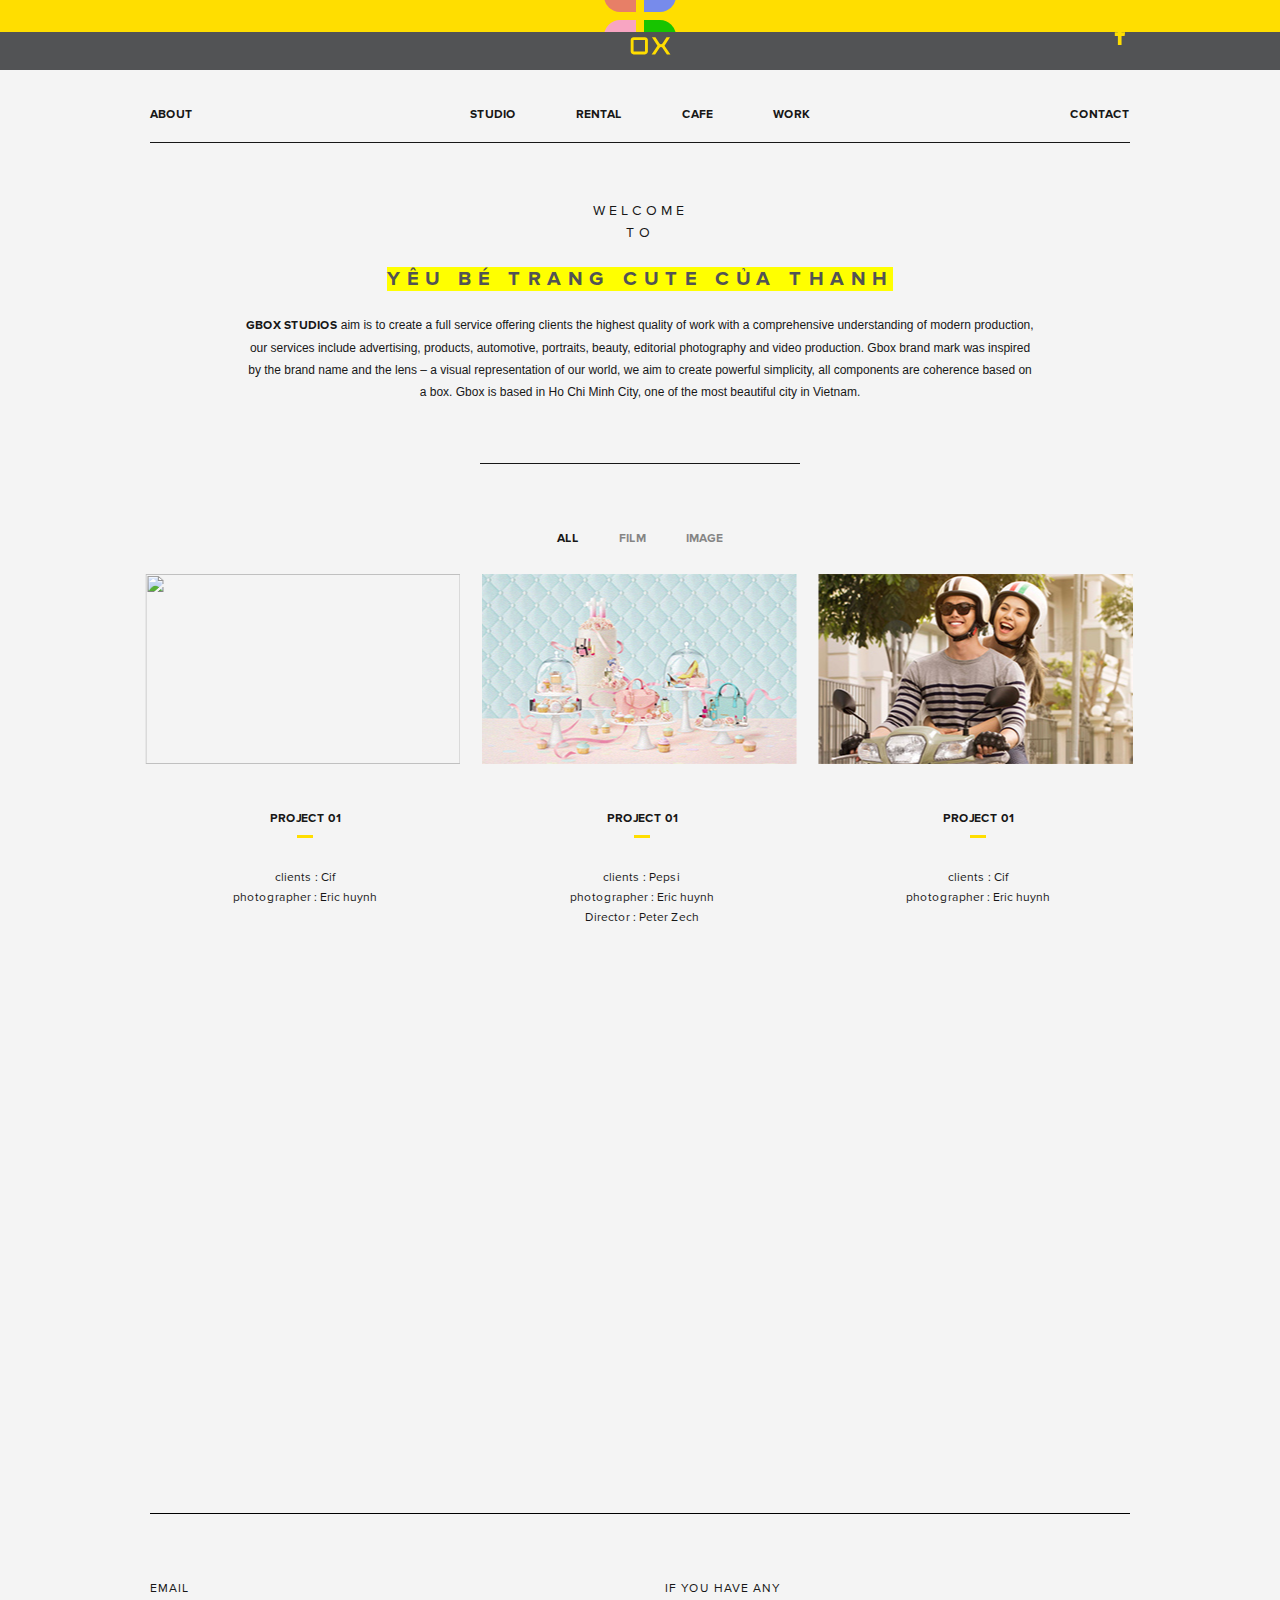
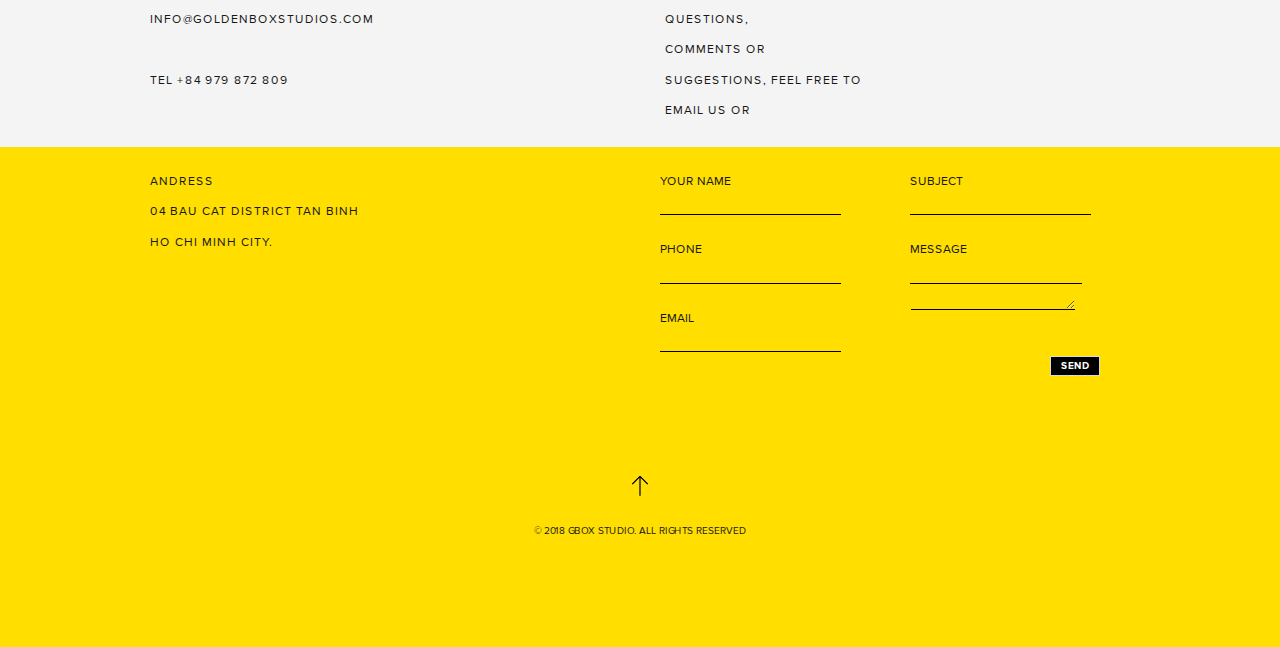
==== commit 271f065f: "Update index.html" ====
--- a/index.html
+++ b/index.html
@@ -112,7 +112,7 @@
                         <div class="row">
                             <div class="col-12 col-sm-6 col-md-4 wow fadeInUp" data-wow-offset="150">
                                 <a href="projects_details.html" class="box">
-                                    <div class="box_img"><img src="img/homepage/box1.jpg" alt=""></div>
+                                    <div class="box_img"><img src="img/homepage/box1.JPG" alt=""></div>
                                     <div class="box_text">
                                         <b>PROJECT 01</b><br>
                                         <span>clients : Cif<br>
